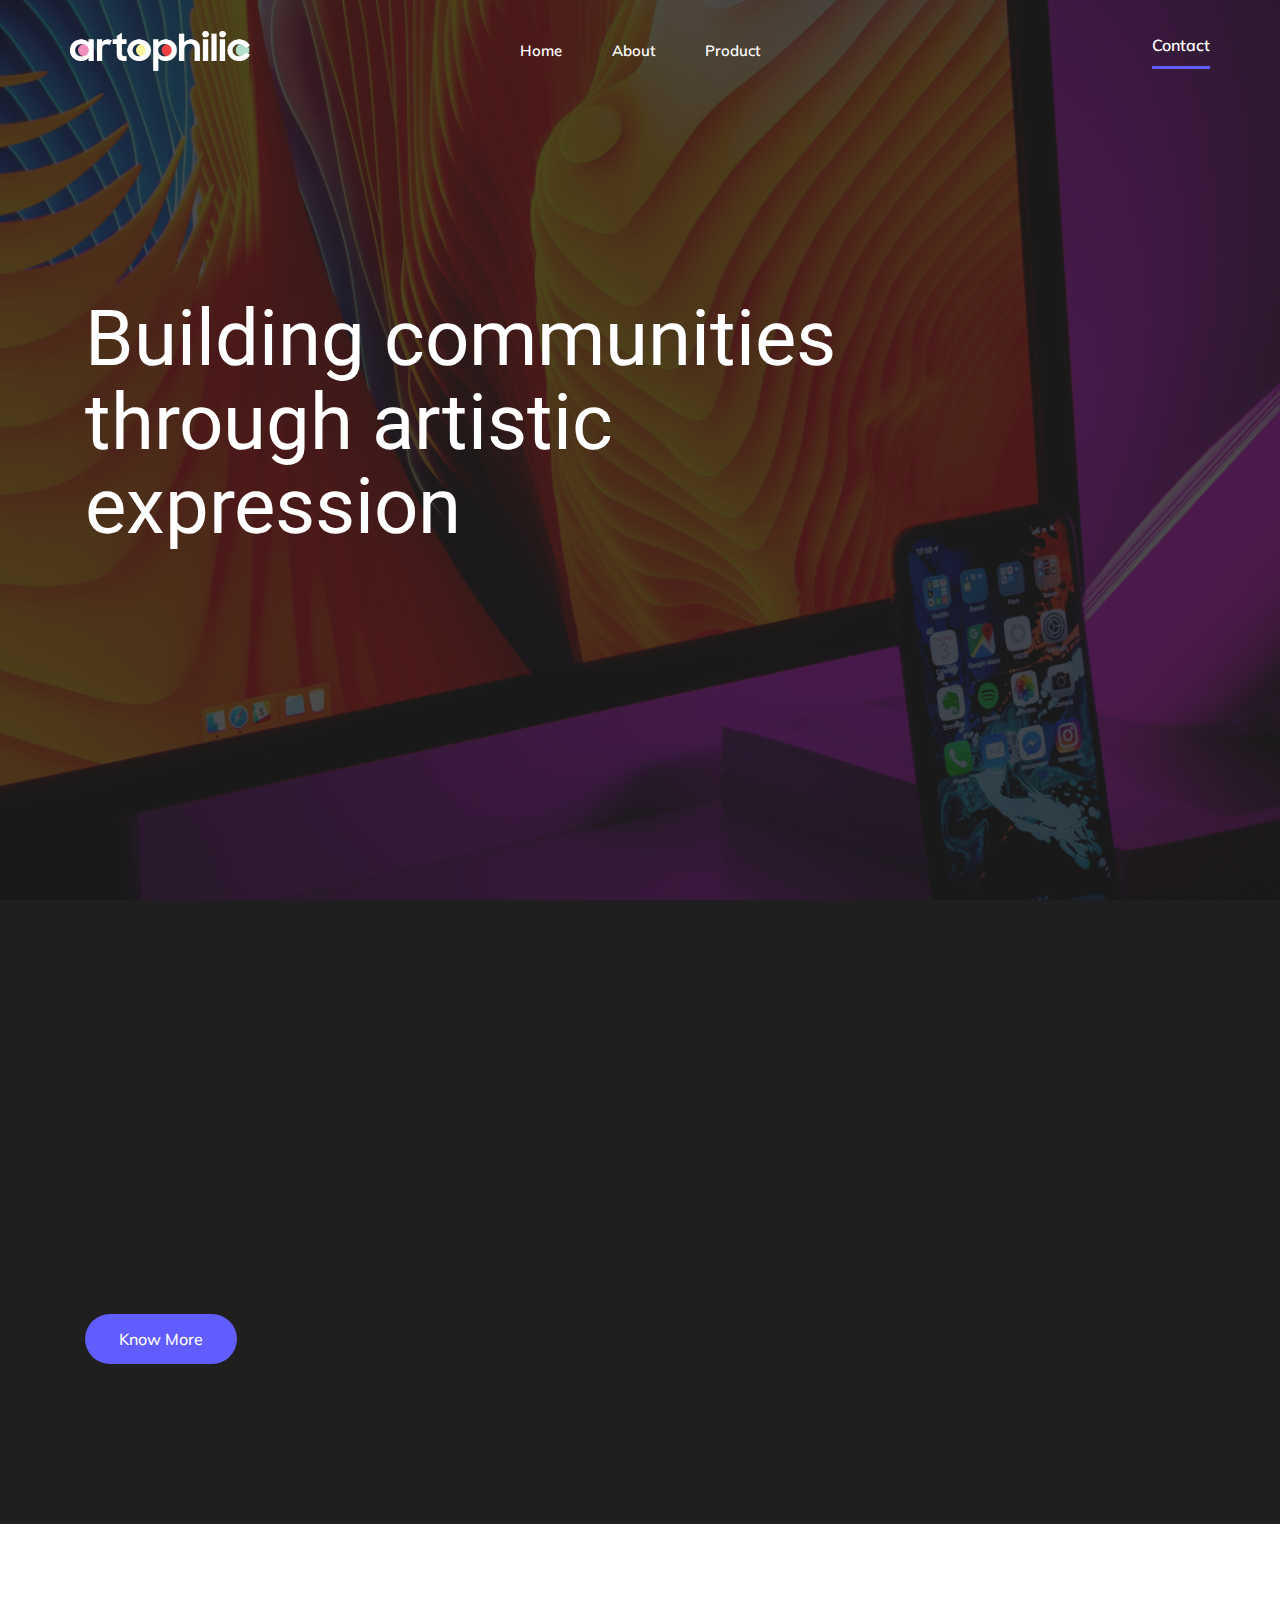
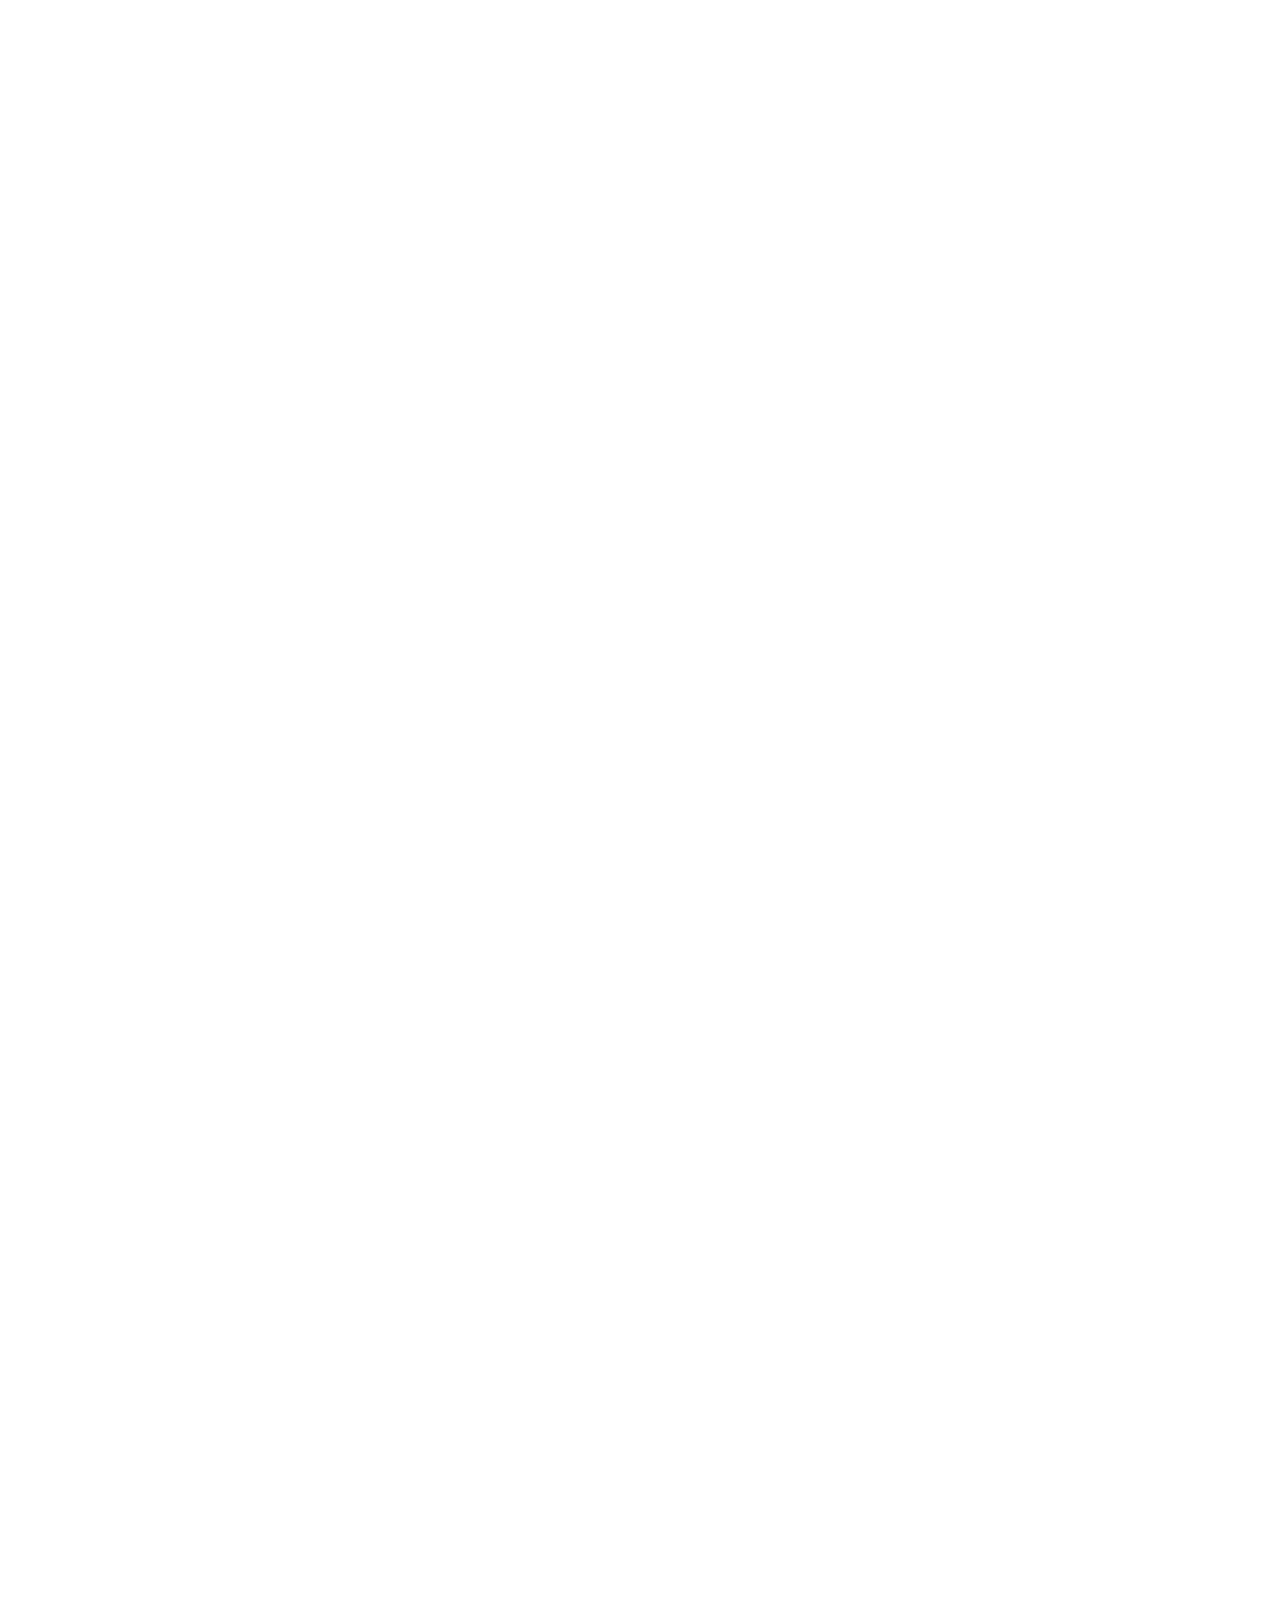
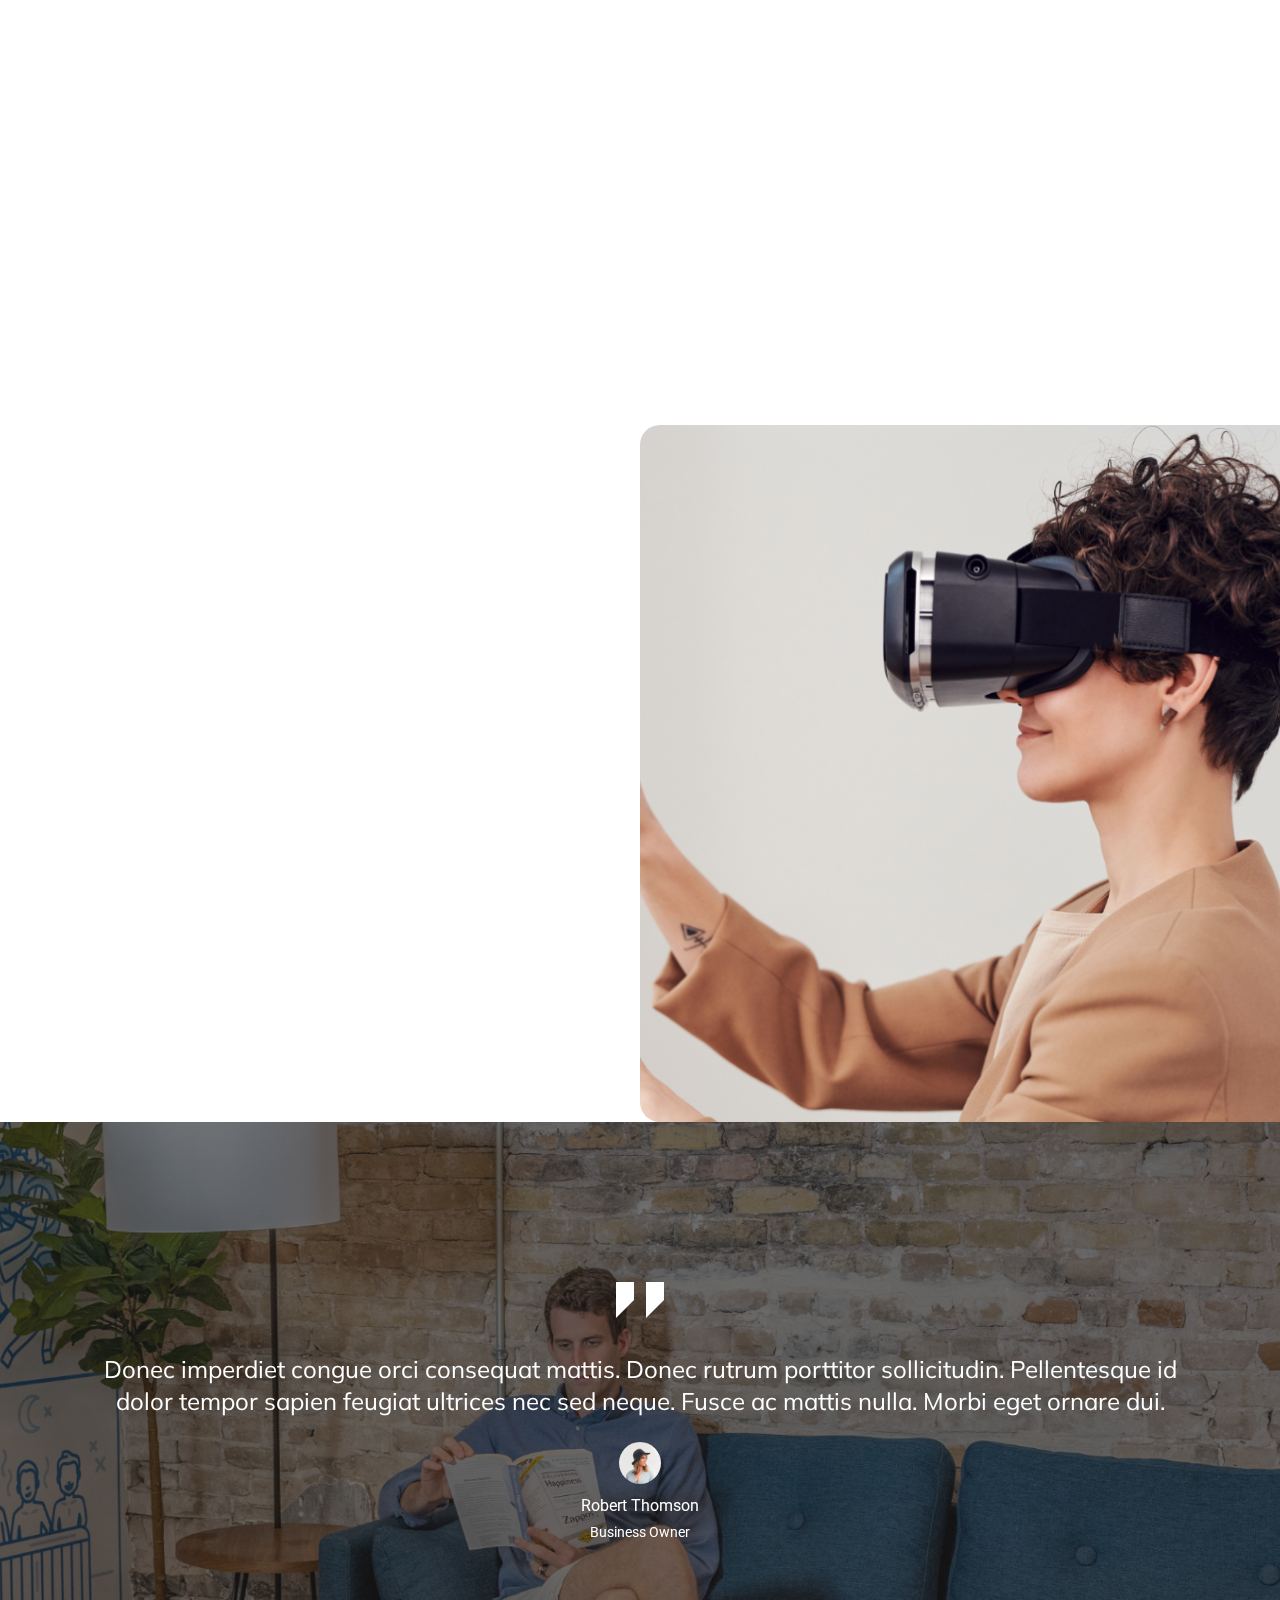
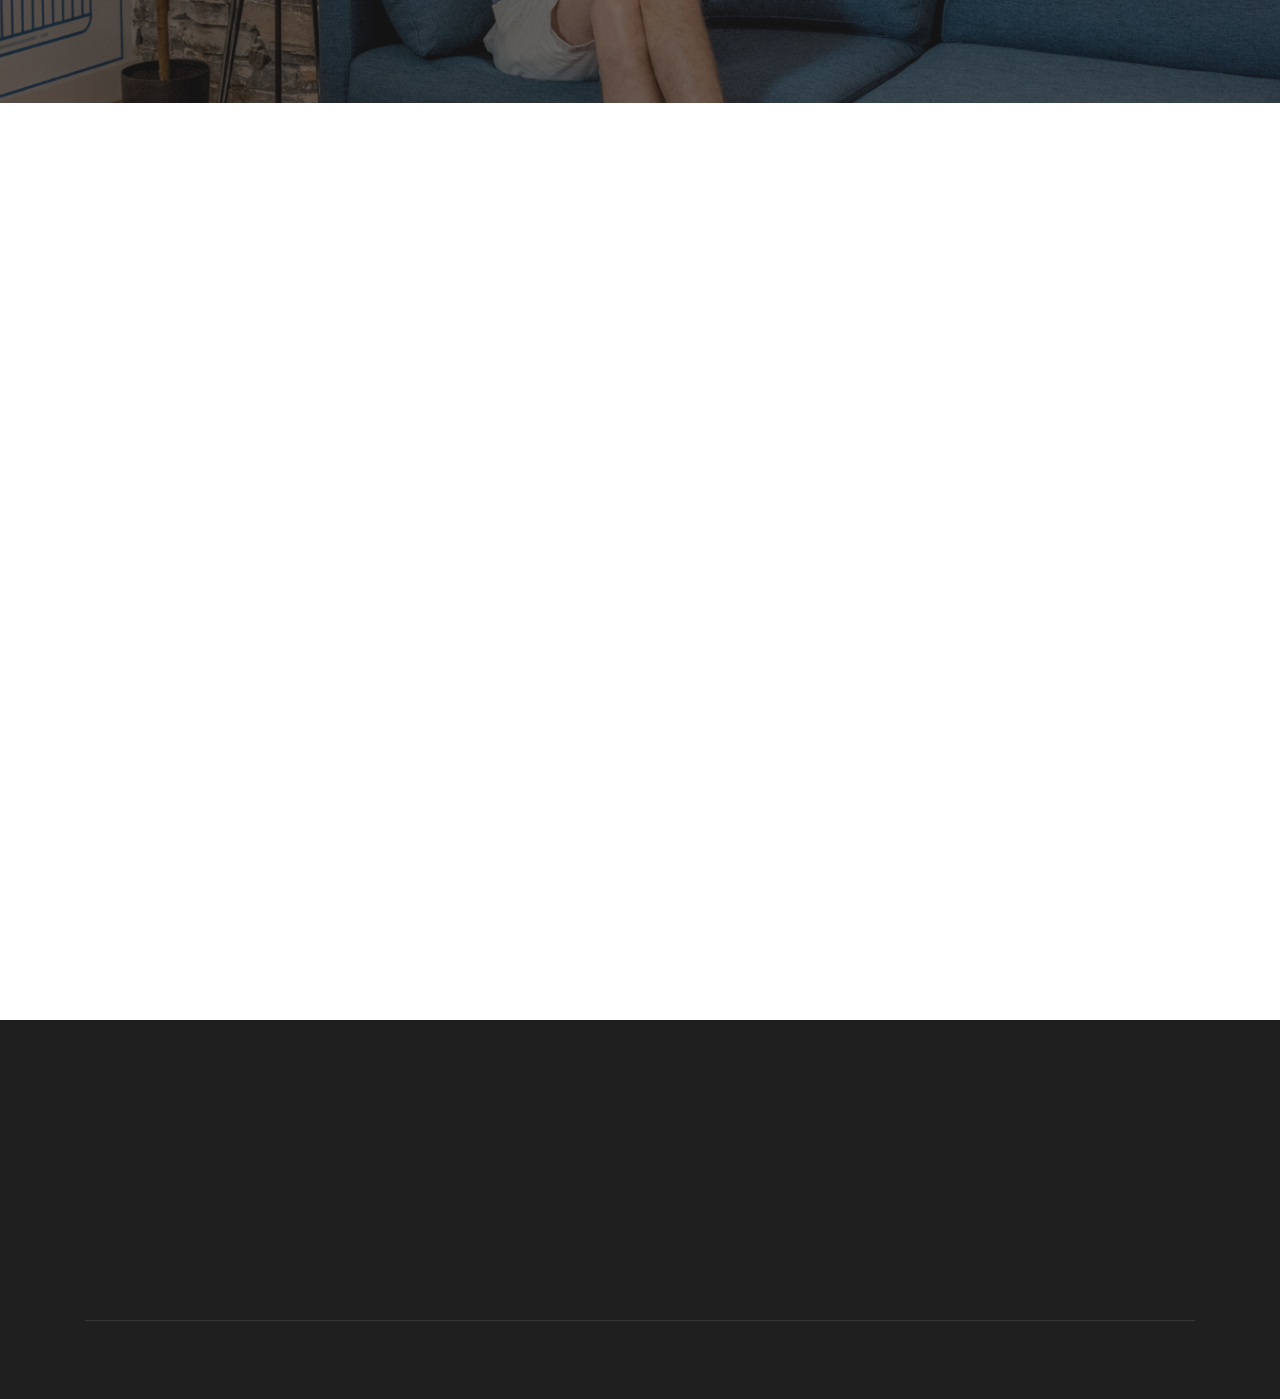
==== index.html @ 94070d01 "artophilic website" ====
<!doctype html>
<html class="no-js" lang="zxx">

<head>
    <meta charset="utf-8">
    <meta http-equiv="x-ua-compatible" content="ie=edge">
    <title>Artophilic</title>
    <meta name="description" content="">
    <meta name="viewport" content="width=device-width, initial-scale=1">

    <!-- <link rel="manifest" href="site.webmanifest"> -->
    <!-- Place favicon.ico in the root directory -->

    <!-- CSS here -->
    <link rel="stylesheet" href="css/bootstrap.min.css">
    <link rel="stylesheet" href="css/owl.carousel.min.css">
    <link rel="stylesheet" href="css/magnific-popup.css">
    <link rel="stylesheet" href="css/font-awesome.min.css">
    <link rel="stylesheet" href="css/themify-icons.css">
    <link rel="stylesheet" href="css/nice-select.css">
    <link rel="stylesheet" href="css/flaticon.css">
    <link rel="stylesheet" href="css/gijgo.css">
    <link rel="stylesheet" href="css/animate.min.css">
    <link rel="stylesheet" href="css/slick.css">
    <link rel="stylesheet" href="css/slicknav.css">
    <link rel="stylesheet" href="css/style.css">
    <!-- <link rel="stylesheet" href="css/responsive.css"> -->
</head>

<body>
    <!--[if lte IE 9]>
            <p class="browserupgrade">You are using an <strong>outdated</strong> browser. Please <a href="https://browsehappy.com/">upgrade your browser</a> to improve your experience and security.</p>
        <![endif]-->

    <!-- header-start -->
    <header>
        <div class="header-area ">
            <div id="sticky-header" class="main-header-area">
                <div class="container-fluid p-0">
                    <div class="row align-items-center no-gutters">
                        <div class="col-xl-2 col-lg-2">
                            <div class="logo-img">
                                <a href="index.html">
                                    <img src="artophilic.png" alt="" style="height: 40px; width: 180px;">
                                </a>
                            </div>
                        </div>
                        <div class="col-xl-8 col-lg-8">
                            <div class="main-menu  d-none d-lg-block text-center">
                                <nav>
                                    <ul id="navigation">
                                        <li><a class="active" href="index.html">home</a></li>
                                        <li><a href="#about">About</a></li>
                                        <li><a href="#product">Product</a></li>
                                    </ul>
                                </nav>
                            </div>
                        </div>
                        <div class="col-lg-2 d-none d-lg-block">
                            <div class="log_chat_area d-flex align-items-end">
                                <a href="#" data-scroll-nav="0" class="say_hi">Contact</a>
                            </div>
                        </div>
                        <div class="col-12">
                            <div class="mobile_menu d-block d-lg-none"></div>
                        </div>
                    </div>
                </div>
            </div>
        </div>
    </header>
    <!-- header-end -->

    <!-- slider_area_start -->
    <div class="slider_area">
        <div class="single_slider  d-flex align-items-center slider_bg_1 overlay">
            <div class="container">
                <div class="row align-items-center justify-content-start">
                    <div class="col-lg-10 col-md-10">
                        <div class="slider_text">
                            <h3 class="wow fadeInLeft" data-wow-duration="1s" data-wow-delay=".1s">
                                Building communities through artistic expression
                            </h3>
                        </div>
                    </div>
                </div>
            </div>
        </div>
    </div>
    <!-- slider_area_end -->


    <div id="about" class="about_area">
        <div class="container">
            <div class="row justify-content-end">
                <div class="col-lg-12 offset-lg-1">
                    <div class="about_info">
                        <div class="section_title white_text">
                            <span class="wow fadeInUp" data-wow-duration="1s" data-wow-delay=".3s">About Us</span>
                            <h3 class="wow fadeInUp" data-wow-duration="1s" data-wow-delay=".4s">Empowering individuals </h3>
                            <p class="mid_text wow fadeInUp" data-wow-duration="1s" data-wow-delay=".5s">Creativity exists in different ways in different people. Identifying them and developing that talent is not just advantageous for the individual, but profitable for the nation itself. The Indian education system has failed
                                time and again, in providing incentives or even encouragement for being creative. Most people who practice a form of art, as their profession don't do it because of the circumstances around them, but DESPITE them. India's
                                marketplace for art is highly fragmented and there lies immense potential to consolidate the demand and supply. </p>
                            <button class="boxed-btn3" type="submit">Know More</button>
                        </div>
                    </div>
                </div>
            </div>
        </div>
    </div>

    <!-- service_area  -->
    <div id="product" class="service_area">
        <div class="container">
            <div class="row justify-content-center">
                <div class="col-lg-6">
                    <div class="section_title text-center mb-70">
                        <span class="wow fadeInUp" data-wow-duration="1s" data-wow-delay=".1s">Product Offering</span>
                    </div>
                </div>
            </div>
            <div class="row">
                <div class="col-xl-4 col-md-4">
                    <div class="single_service text-center wow fadeInLeft" data-wow-duration="1.2s" data-wow-delay=".4s">
                        <div class="icon">
                            <img src="img/svg_icon/1.svg" alt="">
                        </div>
                        <h3>Workshop</h3>
                        <p>We would be hosting a number of workshops by associating with different organizations and artists. These workshops would cater to various forms of art ranging from landscape art to live art.</p>
                    </div>
                </div>
                <div class="col-xl-4 col-md-4">
                    <div class="single_service text-center wow fadeInUp" data-wow-duration="1s" data-wow-delay=".3s">
                        <div class="icon">
                            <img src="img/svg_icon/2.svg" alt="">
                        </div>
                        <h3>Competition</h3>
                        <p>We would be hosting independent as well as collaborative competitions where you can showcase your art, learn from others while also getting a chance to win exciting prizes. <br><br></p>
                    </div>
                </div>
                <div class="col-xl-4 col-md-4">
                    <div class="single_service text-center wow fadeInRight" data-wow-duration="1.2s" data-wow-delay=".4s">
                        <div class="icon">
                            <img src="img/svg_icon/3.svg" alt="">
                        </div>
                        <h3>Community Building</h3>
                        <p>Through our product, we are aiming to build a hyperconnected network of artists and art enthusiasts, thereby fostering a healthy community building process, wherein members can aid each other at times of need.</p>
                    </div>
                </div>
            </div>
        </div>
    </div>
    <!--/ service_area  -->


    <!-- portfolio_image_area  -->
    <div class="portfolio_image_area">
        <div class="container">
            <div class="row justify-content-center">
                <div class="col-lg-6">
                    <div class="section_title text-center mb-90">
                        <h3 class="wow fadeInUp" data-wow-duration="1s" data-wow-delay=".3s">Featured Works</h3>
                        <p class="wow fadeInUp" data-wow-duration="1s" data-wow-delay=".4s">Tour function information without cross action media value quickly maximize timely deliverables.</p>
                    </div>
                </div>
            </div>
            <div class="row">
                <div class="col-lg-8 col-md-12">
                    <div class="single_Portfolio wow fadeInUp" data-wow-duration="1s" data-wow-delay=".3s">
                        <div class="portfolio_thumb">
                            <img src="img/portfolio/1.png" alt="">
                        </div>
                        <div class="portfolio_hover">
                            <div class="title">
                                <span>App Design</span>
                                <h3>D Mobile App</h3>
                                <a class="boxed-btn3" href="portfolio_details.html">View</a>
                            </div>
                        </div>
                    </div>
                </div>
                <div class="col-lg-4 col-md-6">
                    <div class="single_Portfolio wow fadeInUp" data-wow-duration="1s" data-wow-delay=".4s">
                        <div class="portfolio_thumb">
                            <img src="img/portfolio/2.png" alt="">
                        </div>
                        <div class="portfolio_hover">
                            <div class="title">
                                <span>App Design</span>
                                <h3> Mobile App</h3>
                                <a class="boxed-btn3" href="portfolio_details.html">View</a>
                            </div>
                        </div>
                    </div>
                </div>
                <div class="col-lg-4 col-md-6 col-lg-4">
                    <div class="single_Portfolio wow fadeInUp" data-wow-duration="1s" data-wow-delay=".5s">
                        <div class="portfolio_thumb">
                            <img src="img/portfolio/3.png" alt="">
                        </div>
                        <div class="portfolio_hover">
                            <div class="title">
                                <span>App Design</span>
                                <h3> Mobile App</h3>
                                <a class="boxed-btn3" href="portfolio_details.html">View</a>
                            </div>
                        </div>
                    </div>
                </div>
                <div class="col-lg-4 col-md-6 col-lg-4">
                    <div class="single_Portfolio wow fadeInUp" data-wow-duration="1s" data-wow-delay=".6s">
                        <div class="portfolio_thumb">
                            <img src="img/portfolio/4.png" alt="">
                        </div>
                        <div class="portfolio_hover">
                            <div class="title">
                                <span>App Design</span>
                                <h3>Mobile App</h3>
                                <a class="boxed-btn3" href="portfolio_details.html">View</a>
                            </div>
                        </div>
                    </div>
                </div>
                <div class="col-lg-4 col-md-6 col-lg-4">
                    <div class="single_Portfolio wow fadeInUp" data-wow-duration="1s" data-wow-delay=".7s">
                        <div class="portfolio_thumb">
                            <img src="img/portfolio/5.png" alt="">
                        </div>
                        <div class="portfolio_hover">
                            <div class="title">
                                <span>App Design</span>
                                <h3>Colorlib Mobile App</h3>
                                <a class="boxed-btn3" href="portfolio_details.html">View</a>
                            </div>
                        </div>
                    </div>
                </div>
            </div>
        </div>
    </div>
    <!--/ portfolio_image_area  -->

    <div class="how_we_work_area">
        <div class="container">
            <div class="row">
                <div class="col-lg-5">
                    <div class="work_info">
                        <div class="section_title">
                            <h3 class="wow fadeInLeft" data-wow-duration="1s" data-wow-delay=".3s">How we work</h3>
                            <p class="mid_text wow fadeInLeft" data-wow-duration="1s" data-wow-delay=".4s">“Function information without cross action media value.</p>
                            <p class="last_p wow fadeInRight" data-wow-duration="1s" data-wow-delay=".5s">Efficiently unleash cross-media tour function information without cross action media value. Quickly maximize timely deliverables for real-time schemas.</p>
                        </div>
                        <div class="video_watch d-flex align-items-center">
                            <div class="play_btn wow fadeInUp" data-wow-duration="1s" data-wow-delay=".6s">
                                <a href="https://www.youtube.com/watch?v=D7tF-cY2M9o" class="video_icon popup-video"> <i class="fa fa-play"></i> </a>
                            </div>
                            <span class="wow fadeInLeft" data-wow-duration="1s" data-wow-delay=".7s"> Watch Video</span>
                        </div>
                    </div>
                </div>
            </div>
        </div>
    </div>

    <!-- testimonial_area  -->
    <div class="testimonial_area ">
        <div class="container">
            <div class="row">
                <div class="col-xl-12">
                    <div class="testmonial_active owl-carousel">
                        <div class="single_carousel">
                            <div class="single_testmonial text-center">
                                <div class="quote">
                                    <img src="img/testmonial/quote.svg" alt="">
                                </div>
                                <p>Donec imperdiet congue orci consequat mattis. Donec rutrum porttitor <br> sollicitudin. Pellentesque id dolor tempor sapien feugiat ultrices nec sed neque. <br> Fusce ac mattis nulla. Morbi eget ornare dui. </p>
                                <div class="testmonial_author">
                                    <div class="thumb">
                                        <img src="img/testmonial/thumb.png" alt="">
                                    </div>
                                    <h3>Robert Thomson</h3>
                                    <span>Business Owner</span>
                                </div>
                            </div>
                        </div>
                        <div class="single_carousel">
                            <div class="single_testmonial text-center">
                                <div class="quote">
                                    <img src="img/testmonial/quote.svg" alt="">
                                </div>
                                <p>Donec imperdiet congue orci consequat mattis. Donec rutrum porttitor <br> sollicitudin. Pellentesque id dolor tempor sapien feugiat ultrices nec sed neque. <br> Fusce ac mattis nulla. Morbi eget ornare dui. </p>
                                <div class="testmonial_author">
                                    <div class="thumb">
                                        <img src="img/testmonial/thumb.png" alt="">
                                    </div>
                                    <h3>Robert Thomson</h3>
                                    <span>Business Owner</span>
                                </div>
                            </div>
                        </div>
                        <div class="single_carousel">
                            <div class="single_testmonial text-center">
                                <div class="quote">
                                    <img src="img/testmonial/quote.svg" alt="">
                                </div>
                                <p>Donec imperdiet congue orci consequat mattis. Donec rutrum porttitor <br> sollicitudin. Pellentesque id dolor tempor sapien feugiat ultrices nec sed neque. <br> Fusce ac mattis nulla. Morbi eget ornare dui. </p>
                                <div class="testmonial_author">
                                    <div class="thumb">
                                        <img src="img/testmonial/thumb.png" alt="">
                                    </div>
                                    <h3>Robert Thomson</h3>
                                    <span>Business Owner</span>
                                </div>
                            </div>
                        </div>
                    </div>
                </div>
            </div>
        </div>
    </div>
    <!-- /testimonial_area  -->

    <div data-scroll-index="0" class="get_in_tauch_area">
        <div class="container">
            <div class="row justify-content-center">
                <div class="col-lg-6">
                    <div class="section_title text-center mb-90">
                        <h3 class="wow fadeInUp" data-wow-duration="1s" data-wow-delay=".3s">Contact us</h3>
                    </div>
                </div>
            </div>
            <div class="row justify-content-center">
                <div class="col-lg-8">
                    <div class="touch_form">
                        <form action="#">
                            <div class="row">
                                <div class="col-md-6">
                                    <div class="single_input wow fadeInUp" data-wow-duration="1s" data-wow-delay=".3s">
                                        <input type="text" placeholder="Your Name">
                                    </div>
                                </div>
                                <div class="col-md-6">
                                    <div class="single_input wow fadeInUp" data-wow-duration="1s" data-wow-delay=".4s">
                                        <input type="email" placeholder="Email">
                                    </div>
                                </div>
                                <div class="col-md-12">
                                    <div class="single_input wow fadeInUp" data-wow-duration="1s" data-wow-delay=".4s">
                                        <input type="text" placeholder="Are you a Artist/Buyer/Company?">
                                    </div>
                                </div>
                                <div class="col-md-12">
                                    <div class="single_input wow fadeInUp" data-wow-duration="1s" data-wow-delay=".5s">
                                        <input type="number" placeholder="Contact Number">
                                    </div>
                                </div>
                                <div class="col-md-12">
                                    <div class="single_input wow fadeInUp" data-wow-duration="1s" data-wow-delay=".6s">
                                        <textarea name="" id="" cols="30" placeholder="Query / Question" rows="10"></textarea>
                                    </div>
                                </div>
                                <div class="col-lg-12">
                                    <div class="submit_btn wow fadeInUp" data-wow-duration="1s" data-wow-delay=".7s">
                                        <button class="boxed-btn3" type="submit">Send Message</button>
                                    </div>
                                </div>
                            </div>
                        </form>
                    </div>
                </div>
            </div>
        </div>
    </div>


    <!-- footer start -->
    <footer class="footer">
        <div class="footer_top">
            <div class="container">
                <div class="row align-items-center">
                    <div class="col-lg-2 col-md-3">
                        <div class="footer_logo wow fadeInRight" data-wow-duration="1s" data-wow-delay=".3s">
                            <a href="index.html">
                                <img src="artophilic.png" alt="" style="height: 40px; width: 180px;">
                            </a>
                        </div>
                    </div>
                    <div class="col-xl-7 col-lg-7 col-md-9">
                        <div class="menu_links">
                            <ul>
                                <li><a class="wow fadeInDown" data-wow-duration="1s" data-wow-delay=".2s" href="#">About</a class="wow fadeInUp" data-wow-duration="1s" data-wow-delay=".3s"></li>
                                <li><a class="wow fadeInDown" data-wow-duration="1s" data-wow-delay=".4s" href="#">Services</a></li>
                                <li><a class="wow fadeInDown" data-wow-duration="1s" data-wow-delay="1.1s" href="#">Contact</a></li>
                            </ul>
                        </div>
                    </div>
                    <div class="col-lg-3 col-md-12">
                        <div class="socail_links">
                            <ul>
                                <li>
                                    <a class="wow fadeInUp" data-wow-duration="1s" data-wow-delay=".3s" href="#"> <i class="fa fa-facebook"></i> </a>
                                </li>
                                <li>
                                    <a class="wow fadeInUp" data-wow-duration="1s" data-wow-delay=".4s" href="#"> <i class="fa fa-twitter"></i> </a>
                                </li>
                                <li>
                                    <a class="wow fadeInUp" data-wow-duration="1s" data-wow-delay=".5s" href="#"> <i class="fa fa-instagram"></i> </a>
                                </li>
                                <li>
                                    <a class="wow fadeInUp" data-wow-duration="1s" data-wow-delay=".6s" href="#"> <i class="fa fa-google-plus"></i> </a>
                                </li>
                            </ul>
                        </div>
                    </div>
                </div>
            </div>
        </div>
        <div class="copy-right_text">
            <div class="container">
                <div class="footer_border"></div>
                <div class="row">
                    <div class="col-xl-12">
                        <p class="copy_right text-center wow fadeInUp" data-wow-duration="1s" data-wow-delay="1.3s">
                            <!-- Link back to Colorlib can't be removed. Template is licensed under CC BY 3.0. -->
                            Copyright &copy;
                            <script>
                                document.write(new Date().getFullYear());
                            </script> All rights reserved | This template is made with <i class="fa fa-heart-o" aria-hidden="true"></i> by <a href="https://colorlib.com" target="_blank">Colorlib</a>
                            <!-- Link back to Colorlib can't be removed. Template is licensed under CC BY 3.0. -->
                        </p>
                    </div>
                </div>
            </div>
        </div>
    </footer>
    <!--/ footer end  -->

    <!-- JS here -->
    <script src="js/vendor/modernizr-3.5.0.min.js"></script>
    <script src="js/vendor/jquery-1.12.4.min.js"></script>
    <script src="js/popper.min.js"></script>
    <script src="js/bootstrap.min.js"></script>
    <script src="js/owl.carousel.min.js"></script>
    <script src="js/isotope.pkgd.min.js"></script>
    <script src="js/ajax-form.js"></script>
    <script src="js/waypoints.min.js"></script>
    <script src="js/jquery.counterup.min.js"></script>
    <script src="js/imagesloaded.pkgd.min.js"></script>
    <script src="js/scrollIt.js"></script>
    <script src="js/jquery.scrollUp.min.js"></script>
    <script src="js/wow.min.js"></script>
    <script src="js/nice-select.min.js"></script>
    <script src="js/jquery.slicknav.min.js"></script>
    <script src="js/jquery.magnific-popup.min.js"></script>
    <script src="js/plugins.js"></script>
    <script src="js/gijgo.min.js"></script>

    <!--contact js-->
    <script src="js/contact.js"></script>
    <script src="js/jquery.ajaxchimp.min.js"></script>
    <script src="js/jquery.form.js"></script>
    <script src="js/jquery.validate.min.js"></script>
    <script src="js/mail-script.js"></script>

    <script src="js/main.js"></script>
</body>

</html>
---- css/themify-icons.css ----
@font-face {
	font-family: 'themify';
	src:url('../fonts/themify.eot?-fvbane');
	src:url('../fonts/themify.eot?#iefix-fvbane') format('embedded-opentype'),
		url('../fonts/themify.woff?-fvbane') format('woff'),
		url('../fonts/themify.ttf?-fvbane') format('truetype'),
		url('../fonts/themify.svg?-fvbane#themify') format('svg');
	font-weight: normal;
	font-style: normal;
}

[class^="ti-"], [class*=" ti-"] {
	font-family: 'themify';
	/* speak: none; */
	font-style: normal;
	font-weight: normal;
	font-variant: normal;
	text-transform: none;
	line-height: 1;

	/* Better Font Rendering =========== */
	-webkit-font-smoothing: antialiased;
	-moz-osx-font-smoothing: grayscale;
}

.ti-wand:before {
	content: "\e600";
}
.ti-volume:before {
	content: "\e601";
}
.ti-user:before {
	content: "\e602";
}
.ti-unlock:before {
	content: "\e603";
}
.ti-unlink:before {
	content: "\e604";
}
.ti-trash:before {
	content: "\e605";
}
.ti-thought:before {
	content: "\e606";
}
.ti-target:before {
	content: "\e607";
}
.ti-tag:before {
	content: "\e608";
}
.ti-tablet:before {
	content: "\e609";
}
.ti-star:before {
	content: "\e60a";
}
.ti-spray:before {
	content: "\e60b";
}
.ti-signal:before {
	content: "\e60c";
}
.ti-shopping-cart:before {
	content: "\e60d";
}
.ti-shopping-cart-full:before {
	content: "\e60e";
}
.ti-settings:before {
	content: "\e60f";
}
.ti-search:before {
	content: "\e610";
}
.ti-zoom-in:before {
	content: "\e611";
}
.ti-zoom-out:before {
	content: "\e612";
}
.ti-cut:before {
	content: "\e613";
}
.ti-ruler:before {
	content: "\e614";
}
.ti-ruler-pencil:before {
	content: "\e615";
}
.ti-ruler-alt:before {
	content: "\e616";
}
.ti-bookmark:before {
	content: "\e617";
}
.ti-bookmark-alt:before {
	content: "\e618";
}
.ti-reload:before {
	content: "\e619";
}
.ti-plus:before {
	content: "\e61a";
}
.ti-pin:before {
	content: "\e61b";
}
.ti-pencil:before {
	content: "\e61c";
}
.ti-pencil-alt:before {
	content: "\e61d";
}
.ti-paint-roller:before {
	content: "\e61e";
}
.ti-paint-bucket:before {
	content: "\e61f";
}
.ti-na:before {
	content: "\e620";
}
.ti-mobile:before {
	content: "\e621";
}
.ti-minus:before {
	content: "\e622";
}
.ti-medall:before {
	content: "\e623";
}
.ti-medall-alt:before {
	content: "\e624";
}
.ti-marker:before {
	content: "\e625";
}
.ti-marker-alt:before {
	content: "\e626";
}
.ti-arrow-up:before {
	content: "\e627";
}
.ti-arrow-right:before {
	content: "\e628";
}
.ti-arrow-left:before {
	content: "\e629";
}
.ti-arrow-down:before {
	content: "\e62a";
}
.ti-lock:before {
	content: "\e62b";
}
.ti-location-arrow:before {
	content: "\e62c";
}
.ti-link:before {
	content: "\e62d";
}
.ti-layout:before {
	content: "\e62e";
}
.ti-layers:before {
	content: "\e62f";
}
.ti-layers-alt:before {
	content: "\e630";
}
.ti-key:before {
	content: "\e631";
}
.ti-import:before {
	content: "\e632";
}
.ti-image:before {
	content: "\e633";
}
.ti-heart:before {
	content: "\e634";
}
.ti-heart-broken:before {
	content: "\e635";
}
.ti-hand-stop:before {
	content: "\e636";
}
.ti-hand-open:before {
	content: "\e637";
}
.ti-hand-drag:before {
	content: "\e638";
}
.ti-folder:before {
	content: "\e639";
}
.ti-flag:before {
	content: "\e63a";
}
.ti-flag-alt:before {
	content: "\e63b";
}
.ti-flag-alt-2:before {
	content: "\e63c";
}
.ti-eye:before {
	content: "\e63d";
}
.ti-export:before {
	content: "\e63e";
}
.ti-exchange-vertical:before {
	content: "\e63f";
}
.ti-desktop:before {
	content: "\e640";
}
.ti-cup:before {
	content: "\e641";
}
.ti-crown:before {
	content: "\e642";
}
.ti-comments:before {
	content: "\e643";
}
.ti-comment:before {
	content: "\e644";
}
.ti-comment-alt:before {
	content: "\e645";
}
.ti-close:before {
	content: "\e646";
}
.ti-clip:before {
	content: "\e647";
}
.ti-angle-up:before {
	content: "\e648";
}
.ti-angle-right:before {
	content: "\e649";
}
.ti-angle-left:before {
	content: "\e64a";
}
.ti-angle-down:before {
	content: "\e64b";
}
.ti-check:before {
	content: "\e64c";
}
.ti-check-box:before {
	content: "\e64d";
}
.ti-camera:before {
	content: "\e64e";
}
.ti-announcement:before {
	content: "\e64f";
}
.ti-brush:before {
	content: "\e650";
}
.ti-briefcase:before {
	content: "\e651";
}
.ti-bolt:before {
	content: "\e652";
}
.ti-bolt-alt:before {
	content: "\e653";
}
.ti-blackboard:before {
	content: "\e654";
}
.ti-bag:before {
	content: "\e655";
}
.ti-move:before {
	content: "\e656";
}
.ti-arrows-vertical:before {
	content: "\e657";
}
.ti-arrows-horizontal:before {
	content: "\e658";
}
.ti-fullscreen:before {
	content: "\e659";
}
.ti-arrow-top-right:before {
	content: "\e65a";
}
.ti-arrow-top-left:before {
	content: "\e65b";
}
.ti-arrow-circle-up:before {
	content: "\e65c";
}
.ti-arrow-circle-right:before {
	content: "\e65d";
}
.ti-arrow-circle-left:before {
	content: "\e65e";
}
.ti-arrow-circle-down:before {
	content: "\e65f";
}
.ti-angle-double-up:before {
	content: "\e660";
}
.ti-angle-double-right:before {
	content: "\e661";
}
.ti-angle-double-left:before {
	content: "\e662";
}
.ti-angle-double-down:before {
	content: "\e663";
}
.ti-zip:before {
	content: "\e664";
}
.ti-world:before {
	content: "\e665";
}
.ti-wheelchair:before {
	content: "\e666";
}
.ti-view-list:before {
	content: "\e667";
}
.ti-view-list-alt:before {
	content: "\e668";
}
.ti-view-grid:before {
	content: "\e669";
}
.ti-uppercase:before {
	content: "\e66a";
}
.ti-upload:before {
	content: "\e66b";
}
.ti-underline:before {
	content: "\e66c";
}
.ti-truck:before {
	content: "\e66d";
}
.ti-timer:before {
	content: "\e66e";
}
.ti-ticket:before {
	content: "\e66f";
}
.ti-thumb-up:before {
	content: "\e670";
}
.ti-thumb-down:before {
	content: "\e671";
}
.ti-text:before {
	content: "\e672";
}
.ti-stats-up:before {
	content: "\e673";
}
.ti-stats-down:before {
	content: "\e674";
}
.ti-split-v:before {
	content: "\e675";
}
.ti-split-h:before {
	content: "\e676";
}
.ti-smallcap:before {
	content: "\e677";
}
.ti-shine:before {
	content: "\e678";
}
.ti-shift-right:before {
	content: "\e679";
}
.ti-shift-left:before {
	content: "\e67a";
}
.ti-shield:before {
	content: "\e67b";
}
.ti-notepad:before {
	content: "\e67c";
}
.ti-server:before {
	content: "\e67d";
}
.ti-quote-right:before {
	content: "\e67e";
}
.ti-quote-left:before {
	content: "\e67f";
}
.ti-pulse:before {
	content: "\e680";
}
.ti-printer:before {
	content: "\e681";
}
.ti-power-off:before {
	content: "\e682";
}
.ti-plug:before {
	content: "\e683";
}
.ti-pie-chart:before {
	content: "\e684";
}
.ti-paragraph:before {
	content: "\e685";
}
.ti-panel:before {
	content: "\e686";
}
.ti-package:before {
	content: "\e687";
}
.ti-music:before {
	content: "\e688";
}
.ti-music-alt:before {
	content: "\e689";
}
.ti-mouse:before {
	content: "\e68a";
}
.ti-mouse-alt:before {
	content: "\e68b";
}
.ti-money:before {
	content: "\e68c";
}
.ti-microphone:before {
	content: "\e68d";
}
.ti-menu:before {
	content: "\e68e";
}
.ti-menu-alt:before {
	content: "\e68f";
}
.ti-map:before {
	content: "\e690";
}
.ti-map-alt:before {
	content: "\e691";
}
.ti-loop:before {
	content: "\e692";
}
.ti-location-pin:before {
	content: "\e693";
}
.ti-list:before {
	content: "\e694";
}
.ti-light-bulb:before {
	content: "\e695";
}
.ti-Italic:before {
	content: "\e696";
}
.ti-info:before {
	content: "\e697";
}
.ti-infinite:before {
	content: "\e698";
}
.ti-id-badge:before {
	content: "\e699";
}
.ti-hummer:before {
	content: "\e69a";
}
.ti-home:before {
	content: "\e69b";
}
.ti-help:before {
	content: "\e69c";
}
.ti-headphone:before {
	content: "\e69d";
}
.ti-harddrives:before {
	content: "\e69e";
}
.ti-harddrive:before {
	content: "\e69f";
}
.ti-gift:before {
	content: "\e6a0";
}
.ti-game:before {
	content: "\e6a1";
}
.ti-filter:before {
	content: "\e6a2";
}
.ti-files:before {
	content: "\e6a3";
}
.ti-file:before {
	content: "\e6a4";
}
.ti-eraser:before {
	content: "\e6a5";
}
.ti-envelope:before {
	content: "\e6a6";
}
.ti-download:before {
	content: "\e6a7";
}
.ti-direction:before {
	content: "\e6a8";
}
.ti-direction-alt:before {
	content: "\e6a9";
}
.ti-dashboard:before {
	content: "\e6aa";
}
.ti-control-stop:before {
	content: "\e6ab";
}
.ti-control-shuffle:before {
	content: "\e6ac";
}
.ti-control-play:before {
	content: "\e6ad";
}
.ti-control-pause:before {
	content: "\e6ae";
}
.ti-control-forward:before {
	content: "\e6af";
}
.ti-control-backward:before {
	content: "\e6b0";
}
.ti-cloud:before {
	content: "\e6b1";
}
.ti-cloud-up:before {
	content: "\e6b2";
}
.ti-cloud-down:before {
	content: "\e6b3";
}
.ti-clipboard:before {
	content: "\e6b4";
}
.ti-car:before {
	content: "\e6b5";
}
.ti-calendar:before {
	content: "\e6b6";
}
.ti-book:before {
	content: "\e6b7";
}
.ti-bell:before {
	content: "\e6b8";
}
.ti-basketball:before {
	content: "\e6b9";
}
.ti-bar-chart:before {
	content: "\e6ba";
}
.ti-bar-chart-alt:before {
	content: "\e6bb";
}
.ti-back-right:before {
	content: "\e6bc";
}
.ti-back-left:before {
	content: "\e6bd";
}
.ti-arrows-corner:before {
	content: "\e6be";
}
.ti-archive:before {
	content: "\e6bf";
}
.ti-anchor:before {
	content: "\e6c0";
}
.ti-align-right:before {
	content: "\e6c1";
}
.ti-align-left:before {
	content: "\e6c2";
}
.ti-align-justify:before {
	content: "\e6c3";
}
.ti-align-center:before {
	content: "\e6c4";
}
.ti-alert:before {
	content: "\e6c5";
}
.ti-alarm-clock:before {
	content: "\e6c6";
}
.ti-agenda:before {
	content: "\e6c7";
}
.ti-write:before {
	content: "\e6c8";
}
.ti-window:before {
	content: "\e6c9";
}
.ti-widgetized:before {
	content: "\e6ca";
}
.ti-widget:before {
	content: "\e6cb";
}
.ti-widget-alt:before {
	content: "\e6cc";
}
.ti-wallet:before {
	content: "\e6cd";
}
.ti-video-clapper:before {
	content: "\e6ce";
}
.ti-video-camera:before {
	content: "\e6cf";
}
.ti-vector:before {
	content: "\e6d0";
}
.ti-themify-logo:before {
	content: "\e6d1";
}
.ti-themify-favicon:before {
	content: "\e6d2";
}
.ti-themify-favicon-alt:before {
	content: "\e6d3";
}
.ti-support:before {
	content: "\e6d4";
}
.ti-stamp:before {
	content: "\e6d5";
}
.ti-split-v-alt:before {
	content: "\e6d6";
}
.ti-slice:before {
	content: "\e6d7";
}
.ti-shortcode:before {
	content: "\e6d8";
}
.ti-shift-right-alt:before {
	content: "\e6d9";
}
.ti-shift-left-alt:before {
	content: "\e6da";
}
.ti-ruler-alt-2:before {
	content: "\e6db";
}
.ti-receipt:before {
	content: "\e6dc";
}
.ti-pin2:before {
	content: "\e6dd";
}
.ti-pin-alt:before {
	content: "\e6de";
}
.ti-pencil-alt2:before {
	content: "\e6df";
}
.ti-palette:before {
	content: "\e6e0";
}
.ti-more:before {
	content: "\e6e1";
}
.ti-more-alt:before {
	content: "\e6e2";
}
.ti-microphone-alt:before {
	content: "\e6e3";
}
.ti-magnet:before {
	content: "\e6e4";
}
.ti-line-double:before {
	content: "\e6e5";
}
.ti-line-dotted:before {
	content: "\e6e6";
}
.ti-line-dashed:before {
	content: "\e6e7";
}
.ti-layout-width-full:before {
	content: "\e6e8";
}
.ti-layout-width-default:before {
	content: "\e6e9";
}
.ti-layout-width-default-alt:before {
	content: "\e6ea";
}
.ti-layout-tab:before {
	content: "\e6eb";
}
.ti-layout-tab-window:before {
	content: "\e6ec";
}
.ti-layout-tab-v:before {
	content: "\e6ed";
}
.ti-layout-tab-min:before {
	content: "\e6ee";
}
.ti-layout-slider:before {
	content: "\e6ef";
}
.ti-layout-slider-alt:before {
	content: "\e6f0";
}
.ti-layout-sidebar-right:before {
	content: "\e6f1";
}
.ti-layout-sidebar-none:before {
	content: "\e6f2";
}
.ti-layout-sidebar-left:before {
	content: "\e6f3";
}
.ti-layout-placeholder:before {
	content: "\e6f4";
}
.ti-layout-menu:before {
	content: "\e6f5";
}
.ti-layout-menu-v:before {
	content: "\e6f6";
}
.ti-layout-menu-separated:before {
	content: "\e6f7";
}
.ti-layout-menu-full:before {
	content: "\e6f8";
}
.ti-layout-media-right-alt:before {
	content: "\e6f9";
}
.ti-layout-media-right:before {
	content: "\e6fa";
}
.ti-layout-media-overlay:before {
	content: "\e6fb";
}
.ti-layout-media-overlay-alt:before {
	content: "\e6fc";
}
.ti-layout-media-overlay-alt-2:before {
	content: "\e6fd";
}
.ti-layout-media-left-alt:before {
	content: "\e6fe";
}
.ti-layout-media-left:before {
	content: "\e6ff";
}
.ti-layout-media-center-alt:before {
	content: "\e700";
}
.ti-layout-media-center:before {
	content: "\e701";
}
.ti-layout-list-thumb:before {
	content: "\e702";
}
.ti-layout-list-thumb-alt:before {
	content: "\e703";
}
.ti-layout-list-post:before {
	content: "\e704";
}
.ti-layout-list-large-image:before {
	content: "\e705";
}
.ti-layout-line-solid:before {
	content: "\e706";
}
.ti-layout-grid4:before {
	content: "\e707";
}
.ti-layout-grid3:before {
	content: "\e708";
}
.ti-layout-grid2:before {
	content: "\e709";
}
.ti-layout-grid2-thumb:before {
	content: "\e70a";
}
.ti-layout-cta-right:before {
	content: "\e70b";
}
.ti-layout-cta-left:before {
	content: "\e70c";
}
.ti-layout-cta-center:before {
	content: "\e70d";
}
.ti-layout-cta-btn-right:before {
	content: "\e70e";
}
.ti-layout-cta-btn-left:before {
	content: "\e70f";
}
.ti-layout-column4:before {
	content: "\e710";
}
.ti-layout-column3:before {
	content: "\e711";
}
.ti-layout-column2:before {
	content: "\e712";
}
.ti-layout-accordion-separated:before {
	content: "\e713";
}
.ti-layout-accordion-merged:before {
	content: "\e714";
}
.ti-layout-accordion-list:before {
	content: "\e715";
}
.ti-ink-pen:before {
	content: "\e716";
}
.ti-info-alt:before {
	content: "\e717";
}
.ti-help-alt:before {
	content: "\e718";
}
.ti-headphone-alt:before {
	content: "\e719";
}
.ti-hand-point-up:before {
	content: "\e71a";
}
.ti-hand-point-right:before {
	content: "\e71b";
}
.ti-hand-point-left:before {
	content: "\e71c";
}
.ti-hand-point-down:before {
	content: "\e71d";
}
.ti-gallery:before {
	content: "\e71e";
}
.ti-face-smile:before {
	content: "\e71f";
}
.ti-face-sad:before {
	content: "\e720";
}
.ti-credit-card:before {
	content: "\e721";
}
.ti-control-skip-forward:before {
	content: "\e722";
}
.ti-control-skip-backward:before {
	content: "\e723";
}
.ti-control-record:before {
	content: "\e724";
}
.ti-control-eject:before {
	content: "\e725";
}
.ti-comments-smiley:before {
	content: "\e726";
}
.ti-brush-alt:before {
	content: "\e727";
}
.ti-youtube:before {
	content: "\e728";
}
.ti-vimeo:before {
	content: "\e729";
}
.ti-twitter:before {
	content: "\e72a";
}
.ti-time:before {
	content: "\e72b";
}
.ti-tumblr:before {
	content: "\e72c";
}
.ti-skype:before {
	content: "\e72d";
}
.ti-share:before {
	content: "\e72e";
}
.ti-share-alt:before {
	content: "\e72f";
}
.ti-rocket:before {
	content: "\e730";
}
.ti-pinterest:before {
	content: "\e731";
}
.ti-new-window:before {
	content: "\e732";
}
.ti-microsoft:before {
	content: "\e733";
}
.ti-list-ol:before {
	content: "\e734";
}
.ti-linkedin:before {
	content: "\e735";
}
.ti-layout-sidebar-2:before {
	content: "\e736";
}
.ti-layout-grid4-alt:before {
	content: "\e737";
}
.ti-layout-grid3-alt:before {
	content: "\e738";
}
.ti-layout-grid2-alt:before {
	content: "\e739";
}
.ti-layout-column4-alt:before {
	content: "\e73a";
}
.ti-layout-column3-alt:before {
	content: "\e73b";
}
.ti-layout-column2-alt:before {
	content: "\e73c";
}
.ti-instagram:before {
	content: "\e73d";
}
.ti-google:before {
	content: "\e73e";
}
.ti-github:before {
	content: "\e73f";
}
.ti-flickr:before {
	content: "\e740";
}
.ti-facebook:before {
	content: "\e741";
}
.ti-dropbox:before {
	content: "\e742";
}
.ti-dribbble:before {
	content: "\e743";
}
.ti-apple:before {
	content: "\e744";
}
.ti-android:before {
	content: "\e745";
}
.ti-save:before {
	content: "\e746";
}
.ti-save-alt:before {
	content: "\e747";
}
.ti-yahoo:before {
	content: "\e748";
}
.ti-wordpress:before {
	content: "\e749";
}
.ti-vimeo-alt:before {
	content: "\e74a";
}
.ti-twitter-alt:before {
	content: "\e74b";
}
.ti-tumblr-alt:before {
	content: "\e74c";
}
.ti-trello:before {
	content: "\e74d";
}
.ti-stack-overflow:before {
	content: "\e74e";
}
.ti-soundcloud:before {
	content: "\e74f";
}
.ti-sharethis:before {
	content: "\e750";
}
.ti-sharethis-alt:before {
	content: "\e751";
}
.ti-reddit:before {
	content: "\e752";
}
.ti-pinterest-alt:before {
	content: "\e753";
}
.ti-microsoft-alt:before {
	content: "\e754";
}
.ti-linux:before {
	content: "\e755";
}
.ti-jsfiddle:before {
	content: "\e756";
}
.ti-joomla:before {
	content: "\e757";
}
.ti-html5:before {
	content: "\e758";
}
.ti-flickr-alt:before {
	content: "\e759";
}
.ti-email:before {
	content: "\e75a";
}
.ti-drupal:before {
	content: "\e75b";
}
.ti-dropbox-alt:before {
	content: "\e75c";
}
.ti-css3:before {
	content: "\e75d";
}
.ti-rss:before {
	content: "\e75e";
}
.ti-rss-alt:before {
	content: "\e75f";
}
---- css/nice-select.css ----
.nice-select {
  -webkit-tap-highlight-color: transparent;
  background-color: #fff;
  border-radius: 5px;
  border: solid 1px #e8e8e8;
  box-sizing: border-box;
  clear: both;
  cursor: pointer;
  display: block;
  float: left;
  font-family: inherit;
  font-size: 14px;
  font-weight: normal;
  height: 42px;
  line-height: 40px;
  outline: none;
  padding-left: 18px;
  padding-right: 30px;
  position: relative;
  text-align: left !important;
  -webkit-transition: all 0.2s ease-in-out;
  transition: all 0.2s ease-in-out;
  -webkit-user-select: none;
     -moz-user-select: none;
      -ms-user-select: none;
          user-select: none;
  white-space: nowrap;
  width: auto; }
  .nice-select:hover {
    border-color: #dbdbdb; }
  .nice-select:active, .nice-select.open, .nice-select:focus {
    border-color: #999; }


  .nice-select.disabled {
    border-color: #ededed;
    color: #999;
    pointer-events: none; }
    .nice-select.disabled:after {
      border-color: #cccccc; }
  .nice-select.wide {
    width: 100%; }
    .nice-select.wide .list {
      left: 0 !important;
      right: 0 !important; }
  .nice-select.right {
    float: right; }
    .nice-select.right .list {
      left: auto;
      right: 0; }
  .nice-select.small {
    font-size: 12px;
    height: 36px;
    line-height: 34px; }
    .nice-select.small:after {
      height: 4px;
      width: 4px; }
    .nice-select.small .option {
      line-height: 34px;
      min-height: 34px; }
  .nice-select .list {
    background-color: #fff;
    border-radius: 5px;
    box-shadow: 0 0 0 1px rgba(68, 68, 68, 0.11);
    box-sizing: border-box;
    margin-top: 4px;
    opacity: 0;
    overflow: hidden;
    padding: 0;
    pointer-events: none;
    position: absolute;
    top: 100%;
    left: 0;
    -webkit-transform-origin: 50% 0;
        -ms-transform-origin: 50% 0;
            transform-origin: 50% 0;
    -webkit-transform: scale(0.75) translateY(-21px);
        -ms-transform: scale(0.75) translateY(-21px);
            transform: scale(0.75) translateY(-21px);
    -webkit-transition: all 0.2s cubic-bezier(0.5, 0, 0, 1.25), opacity 0.15s ease-out;
    transition: all 0.2s cubic-bezier(0.5, 0, 0, 1.25), opacity 0.15s ease-out;
    z-index: 9; }
    .nice-select .list:hover .option:not(:hover) {
      background-color: transparent !important; }
  .nice-select .option {
    cursor: pointer;
    font-weight: 400;
    line-height: 40px;
    list-style: none;
    min-height: 40px;
    outline: none;
    padding-left: 18px;
    padding-right: 29px;
    text-align: left;
    -webkit-transition: all 0.2s;
    transition: all 0.2s; }
    .nice-select .option:hover, .nice-select .option.focus, .nice-select .option.selected.focus {
      background-color: #f6f6f6; }
    .nice-select .option.selected {
      font-weight: bold; }
    .nice-select .option.disabled {
      background-color: transparent;
      color: #999;
      cursor: default; }

.no-csspointerevents .nice-select .list {
  display: none; }

.no-csspointerevents .nice-select.open .list {
  display: block; }





  /* ,,,,,,,,,,,,,,,, */


  .nice-select:after {
    content: "\e64b";
    display: block;
    height: 5px;
    margin-top: -5px;
    pointer-events: none;
    position: absolute;
    right: 30px;
    top: 8px;
    transition: all 0.15s ease-in-out;
    width: 5px;
    font-family: 'themify';
    color: #ddd; }

    .nice-select.open:after {
 }
    .nice-select.open .list {
      opacity: 1;
      pointer-events: auto;
      -webkit-transform: scale(1) translateY(0);
          -ms-transform: scale(1) translateY(0);
              transform: scale(1) translateY(0); }
---- css/flaticon.css ----
/*
  	Flaticon icon font: Flaticon
  	Creation date: 07/09/2019 08:07
  	*/

	  @font-face {
		font-family: "Flaticon";
		src: url("../fonts/Flaticon.eot");
		src: url("../fonts/Flaticon.eot");
		src: url("../fonts/Flaticon.eot?#iefix") format("embedded-opentype"),
			 url("../fonts/Flaticon.woff2") format("woff2"),
			 url("../fonts/Flaticon.woff") format("woff"),
			 url("../fonts/Flaticon.ttf") format("truetype"),
			 url("../fonts/Flaticon.svg#Flaticon") format("svg");
		font-weight: normal;
		font-style: normal;
	  }
	  
	  @media screen and (-webkit-min-device-pixel-ratio:0) {
		@font-face {
		  font-family: "Flaticon";
		  src: url("./Flaticon.svg#Flaticon") format("svg");
		}
	  }
	  
	  [class^="flaticon-"]:before, [class*=" flaticon-"]:before,
	  [class^="flaticon-"]:after, [class*=" flaticon-"]:after {   
		font-family: Flaticon;
			  font-size: 20px;
	  font-style: normal;
	  margin-left: 20px;
	  }
	  
	.flaticon-legal-paper:before {
		content: "\e001";
	}
	.flaticon-case:before {
		content: "\e002";
	}
	.flaticon-survey:before {
		content: "\e003";
	}
	.flaticon-bar-chart:before {
		content: "\e004";
	}
	.flaticon-controls:before {
		content: "\e005";
	}
	.flaticon-puzzle:before {
		content: "\e006";
	}
	.flaticon-right:before {
		content: "\e007";
	}
---- css/gijgo.css ----
.gj-button {
    background-color: #f5f5f5;
    border: 1px solid #ddd;
    color: #000;
    border-radius: 3px;
    padding: 6px 10px;
    cursor: pointer;
}

.gj-unselectable {
    -webkit-touch-callout: none;
    -webkit-user-select: none;
    -khtml-user-select: none;
    -moz-user-select: none;
    -ms-user-select: none;
    user-select: none;
}

.gj-row {
    display: -webkit-box;
    display: -ms-flexbox;
    display: flex;
    -ms-flex-wrap: wrap;
    flex-wrap: wrap;
}

.gj-margin-left-5 {
    margin-left: 5px;
}

.gj-margin-left-10 {
    margin-left: 10px;
}

.gj-width-full {
    width: 100%;
}

.gj-cursor-pointer {
    cursor: pointer;
}

.gj-text-align-center {
    text-align: center;
}

.gj-font-size-16 {
    font-size: 16px;
}

.gj-hidden {
    display: none;
}

/** Material Design */
.gj-button-md {
    background: 0 0;
    border: none;
    border-radius: 2px;
    color: rgba(0, 0, 0, 0.87);
    position: relative;
    height: 36px;
    margin: 0;
    min-width: 64px;
    padding: 0 16px;
    display: inline-block;
    font-family: "Roboto","Helvetica","Arial",sans-serif;
    font-size: 1rem;
    font-weight: 500;
    text-transform: uppercase;
    letter-spacing: 0;
    overflow: hidden;
    will-change: box-shadow;
    transition: box-shadow .2s cubic-bezier(.4,0,1,1),background-color .2s cubic-bezier(.4,0,.2,1),color .2s cubic-bezier(.4,0,.2,1);
    outline: none;
    cursor: pointer;
    text-decoration: none;
    text-align: center;
    line-height: 36px;
    vertical-align: middle;
    overflow: hidden;
    -webkit-user-select: none;
    -moz-user-select: none;
    -ms-user-select: none;
    user-select: none;
}

.gj-button-md:hover {
    background-color: rgba(158,158,158,.2);
}

.gj-button-md:disabled {
    color: rgba(0,0,0,.26);
    background: 0 0;
}

.gj-button-md .material-icons,
.gj-button-md .gj-icon {
    vertical-align: middle;
    /*font-size: 1.3rem;
    margin-right: 4px;*/
}

.gj-button-md.gj-button-md-icon {
    width: 24px;
    height: 31px;
    min-width: 24px;
    padding: 0px;
    display: table;
}

.gj-button-md.gj-button-md-icon .material-icons,
.gj-button-md.gj-button-md-icon .gj-icon {
    display: table-cell;
    margin-right: 0px;
    width: 24px;
    height: 24px;
}

.gj-button-md.active {
    background-color: rgba(158,158,158,.4);
}

.gj-button-md-group {
    position: relative;
    display: inline-block;
    vertical-align: middle;
}

.gj-textbox-md {
    border: none;
    border-bottom: 1px solid rgba(0,0,0,.42);
    display: block;
    font-family: "Helvetica","Arial",sans-serif;
    font-size: 16px;
    line-height: 16px;
    padding: 4px 0px;
    margin: 0;
    width: 100%;
    background: 0 0;
    text-align: left;
    color: rgba(0,0,0,.87);
}

.gj-textbox-md:focus,
.gj-textbox-md:active {
    border-bottom: 2px solid rgba(0,0,0,.42);
    outline: none;
}

.gj-textbox-md::placeholder {
    color: #8e8e8e;
}

.gj-textbox-md:-ms-input-placeholder {
    color: #8e8e8e;
}

.gj-textbox-md::-ms-input-placeholder {
    color: #8e8e8e;
}

.gj-md-spacer-24 {
    min-width: 24px;
    width: 24px;
    display: inline-block;
}

.gj-md-spacer-32 {
    min-width: 32px;
    width: 32px;
    display: inline-block;
}

.gj-modal {
    position: fixed;
    top: 0;
    right: 0;
    bottom: 0;
    left: 0;
    z-index: 1203;
    display: none;
    overflow: hidden;
    -webkit-overflow-scrolling: touch;
    outline: 0;
    background-color: rgba(0, 0, 0, 0.54118);
    transition: 200ms ease opacity;
    will-change: opacity;
}

/* List */
ul.gj-list li [data-role="wrapper"] {
    display: table;
    width: 100%;
}

ul.gj-list li [data-role="checkbox"] {
    display: table-cell;
    vertical-align:middle;
    text-align:center;
}

ul.gj-list li [data-role="image"] {
    display: table-cell;
    vertical-align:middle;
    text-align:center;
}

ul.gj-list li [data-role="display"] {
    display: table-cell;
    vertical-align:middle;
    cursor: pointer;
}

ul.gj-list li [data-role="display"]:empty:before {
  content: "\200b"; /* unicode zero width space character */
}

/* List - Bootstrap */
ul.gj-list-bootstrap {
    padding-left: 0px;
    margin-bottom: 0px;
}

ul.gj-list-bootstrap li {
    padding: 0px;
}

ul.gj-list-bootstrap li [data-role="wrapper"] {
    padding: 0px 10px;
}

ul.gj-list-bootstrap li [data-role="checkbox"] {
    width: 24px;
    padding: 3px;
}

ul.gj-list-bootstrap li [data-role="image"] {
    width: 24px;
    height: 24px;
}

ul.gj-list-bootstrap li [data-role="display"] {
    padding: 8px 0px 8px 4px;
}

.list-group-item.active ul li, .list-group-item.active:focus ul li, .list-group-item.active:hover ul li {
    text-shadow: none;
    color:initial;
}

/* List - Material Design */
ul.gj-list-md {
    padding: 0px;
    list-style: none;
    list-style-type: none;
    line-height: 24px;
    letter-spacing: 0;
    color: #616161; /* Gray 700 */
}

ul.gj-list-md li {
    display: list-item;
    list-style-type: none;
    padding: 0px;
    min-height: unset;
    box-sizing: border-box;
    align-items: center;
    cursor: default;
    overflow: hidden;

    font-family: "Roboto","Helvetica","Arial",sans-serif;
    font-size: 16px;
    font-weight: 400;
    letter-spacing: .04em;
    line-height: 1;
    
    -webkit-flex-direction: row;
    -ms-flex-direction: row;
    flex-direction: row;
    -webkit-flex-wrap: nowrap;
    -ms-flex-wrap: nowrap;
    flex-wrap: nowrap;
}

ul.gj-list-md li [data-role="checkbox"] {
    height: 24px;
    width: 24px;
}

ul.gj-list-md li [data-role="image"] {
    height: 24px;
    width: 24px;
}

ul.gj-list-md li [data-role="display"] {
    padding: 8px 0px 8px 5px;
    order: 0;
    flex-grow: 2;
    text-decoration: none;
    box-sizing: border-box;
    align-items: center;
    text-align: left;
    color: rgba(0,0,0,.87);
}

ul.gj-list-md li.disabled>[data-role="wrapper"]>[data-role="display"] {
    color: #9E9E9E; /* Gray 500 */
}

.gj-list-md-active {
    background: #e0e0e0;
    color: #3f51b5;
}


/* Picker */
.gj-picker {
    position: absolute;
    z-index: 1203;
    background-color: #fff;
}

.gj-picker .selected {
    color: #fff;
}

/* Material Design */
.gj-picker-md {
    font-family: "Roboto","Helvetica","Arial",sans-serif;
    font-size: 16px;
    font-weight: 400;
    letter-spacing: .04em;
    line-height: 1;
    color: rgba(0,0,0,.87);
    border: 1px solid #E0E0E0;
}

.gj-modal .gj-picker-md {
    border: 0px;
}

.gj-picker-md [role="header"] {
    color: rgba(255, 255, 255, 0.54);
    display: flex;
    background: #2196f3;
    align-items: baseline;
    user-select: none;
    justify-content: center;
}

.gj-picker-md [role="footer"] {
    float: right;
    padding: 10px;
}

.gj-picker-md [role="footer"] button.gj-button-md {
    color: #2196f3;
    font-weight: bold;
    font-size: 13px;
}

/* Bootstrap */
.gj-picker-bootstrap {
    border-radius: 4px;
    border: 1px solid #E0E0E0;
}

.gj-picker-bootstrap .selected {
    color: #888;
}

.gj-picker-bootstrap [role="header"] {
    background: #eee;
    color: #AAA;
}
@font-face {
    font-family: 'gijgo-material';
    src: url('../fonts/gijgo-material.eot?235541');
    src: url('../fonts/gijgo-material.eot?235541#iefix') format('embedded-opentype'), url('../fonts/gijgo-material.ttf?235541') format('truetype'), url('../fonts/gijgo-material.woff?235541') format('woff'), url('../fonts/gijgo-material.svg?235541#gijgo-material') format('svg');
    font-weight: normal;
    font-style: normal;
}

.gj-icon {
    /* use !important to prevent issues with browser extensions that change fonts */
    font-family: 'gijgo-material' !important;
    font-size: 24px;
    speak: none;
    font-style: normal;
    font-weight: normal;
    font-variant: normal;
    text-transform: none;
    line-height: 1;
    /* Enable Ligatures ================ */
    letter-spacing: 0;
    -webkit-font-feature-settings: "liga";
    -moz-font-feature-settings: "liga=1";
    -moz-font-feature-settings: "liga";
    -ms-font-feature-settings: "liga" 1;
    font-feature-settings: "liga";
    -webkit-font-variant-ligatures: discretionary-ligatures;
    font-variant-ligatures: discretionary-ligatures;
    /* Better Font Rendering =========== */
    -webkit-font-smoothing: antialiased;
    -moz-osx-font-smoothing: grayscale;
}

.gj-icon.undo:before {
    content: "\e900";
}

.gj-icon.vertical-align-top:before {
    content: "\e901";
}

.gj-icon.vertical-align-center:before {
    content: "\e902";
}

.gj-icon.vertical-align-bottom:before {
    content: "\e903";
}

.gj-icon.arrow-dropup:before {
    content: "\e904";
}

.gj-icon.clock:before {
    content: "\e905";
}

.gj-icon.refresh:before {
    content: "\e906";
}

.gj-icon.last-page:before {
    content: "\e907";
}

.gj-icon.first-page:before {
    content: "\e908";
}

.gj-icon.cancel:before {
    content: "\e909";
}

.gj-icon.clear:before {
    content: "\e90a";
}

.gj-icon.check-circle:before {
    content: "\e90b";
}

.gj-icon.delete:before {
    content: "\e90c";
}

.gj-icon.arrow-upward:before {
    content: "\e90d";
}

.gj-icon.arrow-forward:before {
    content: "\e90e";
}

.gj-icon.arrow-downward:before {
    content: "\e90f";
}

.gj-icon.arrow-back:before {
    content: "\e910";
}

.gj-icon.list-numbered:before {
    content: "\e911";
}

.gj-icon.list-bulleted:before {
    content: "\e912";
}

.gj-icon.indent-increase:before {
    content: "\e913";
}

.gj-icon.indent-decrease:before {
    content: "\e914";
}

.gj-icon.redo:before {
    content: "\e915";
}

.gj-icon.align-right:before {
    content: "\e916";
}

.gj-icon.align-left:before {
    content: "\e917";
}

.gj-icon.align-justify:before {
    content: "\e918";
}

.gj-icon.align-center:before {
    content: "\e919";
}

.gj-icon.strikethrough:before {
    content: "\e91a";
}

.gj-icon.italic:before {
    content: "\e91b";
}

.gj-icon.underlined:before {
    content: "\e91c";
}

.gj-icon.bold:before {
    content: "\e91d";
}

.gj-icon.arrow-dropdown:before {
    content: "\e91e";
}

.gj-icon.done:before {
    content: "\e91f";
}

.gj-icon.pencil:before {
    content: "\e920";
}

.gj-icon.minus:before {
    content: "\e921";
}

.gj-icon.plus:before {
    content: "\e922";
}

.gj-icon.chevron-up:before {
    content: "\e923";
}

.gj-icon.chevron-right:before {
    content: "\e924";
}

.gj-icon.chevron-down:before {
    content: "\e925";
}

.gj-icon.chevron-left:before {
    content: "\e926";
}

.gj-icon.event:before {
    content: "\e927";
}
.gj-draggable {
    cursor: move;
}
.gj-resizable-handle {
    position: absolute;
    font-size: 0.1px;
    display: block;
    -ms-touch-action: none;
    touch-action: none;
    z-index: 1203;
}

.gj-resizable-n {
    cursor: n-resize;
    height: 7px;
    width: 100%;
    top: -5px;
    left: 0;
}
.gj-resizable-e {
    cursor: e-resize;
    width: 7px;
    right: -5px;
    top: 0;
    height: 100%;
}
.gj-resizable-s {
    cursor: s-resize;
    height: 7px;
    width: 100%;
    bottom: -5px;
    left: 0;
}
.gj-resizable-w {
	cursor: w-resize;
	width: 7px;
	left: -5px;
	top: 0;
	height: 100%;
}
.gj-resizable-se {
	cursor: se-resize;
	width: 12px;
	height: 12px;
	right: 1px;
	bottom: 1px;
}
.gj-resizable-sw {
	cursor: sw-resize;
	width: 9px;
	height: 9px;
	left: -5px;
	bottom: -5px;
}
.gj-resizable-nw {
	cursor: nw-resize;
	width: 9px;
	height: 9px;
	left: -5px;
	top: -5px;
}
.gj-resizable-ne {
	cursor: ne-resize;
	width: 9px;
	height: 9px;
	right: -5px;
	top: -5px;
}

.gj-dialog-footer {
    position: absolute;
    bottom: 0px;
    width: 100%;
    margin-top: 0px;
}

.gj-dialog-scrollable [data-role="body"] {
    overflow-x: hidden;
    overflow-y: scroll;
}

/** Bootstrap 3 **/
.gj-dialog-bootstrap {
    overflow: hidden;
    z-index: 1202;
}

.gj-dialog-bootstrap [data-role="title"] {
    display: inline;
}
.gj-dialog-bootstrap [data-role="close"] {
    line-height: 1.42857143;
}

/** Bootstrap 4 **/
.gj-dialog-bootstrap4 {
    overflow: hidden;
    z-index: 1202;
}

.gj-dialog-bootstrap4 [data-role="title"] {
    display: inline;
}
.gj-dialog-bootstrap4 [data-role="close"] {
    line-height: 1.5;
}

/** Material Design **/
.gj-dialog-md {
    background-color: #FFF;
    overflow: hidden;
    border: none;
    box-shadow: 0 11px 15px -7px rgba(0,0,0,.2), 0 24px 38px 3px rgba(0,0,0,.14), 0 9px 46px 8px rgba(0,0,0,.12);
    box-sizing: border-box;
    position: relative;
    display: -webkit-box;
    display: -webkit-flex;
    display: -ms-flexbox;
    display: flex;
    -webkit-box-orient: vertical;
    -webkit-box-direction: normal;
    -webkit-flex-direction: column;
    -ms-flex-direction: column;
    flex-direction: column;
    -webkit-background-clip: padding-box;
    background-clip: padding-box;
    outline: 0;
    z-index: 1202;
}

.gj-dialog-md-header {
    padding: 24px 24px 0px 24px;
    font-family: "Roboto","Helvetica","Arial",sans-serif;
}

.gj-dialog-md-title {
    margin: 0;
    font-weight: 400;
    display: inline;
    line-height: 28px;
    font-size: 20px;
}

.gj-dialog-md-close {
    -webkit-appearance: none;
    padding: 0;
    cursor: pointer;
    background: 0 0;
    border: 0;
    float: right;
    line-height: 28px;
    font-size: 28px;
}

.gj-dialog-md-body {
    padding: 20px 24px 24px 24px;
    color: rgba(0,0,0,.54);
    font-family: "Helvetica","Arial",sans-serif;
    font-size: 14px;
    font-weight: 400;
    line-height: 20px;
}

.gj-dialog-md-footer {
    padding: 8px 8px 8px 24px;
    display: -webkit-flex;
    display: -ms-flexbox;
    display: flex;
    -webkit-flex-direction: row-reverse;
    -ms-flex-direction: row-reverse;
    flex-direction: row-reverse;
    -webkit-flex-wrap: wrap;
    -ms-flex-wrap: wrap;
    flex-wrap: wrap;

    box-sizing: border-box;
}

.gj-dialog-md-footer>*:first-child {
    margin-right: 0;
}

.gj-dialog-md-footer>* {
    margin-right: 8px;
    height: 36px;
}
DIV.gj-grid-wrapper {
    margin: auto;
    position: relative;
    clear:both;
    z-index: 1;
}

TABLE.gj-grid {
    margin: auto;    
    border-collapse: collapse;
    width: 100%;
    table-layout: fixed;
}

TABLE.gj-grid THEAD TH [data-role="selectAll"] {
    margin: auto;
}

TABLE.gj-grid THEAD TH [data-role="title"] {
    display: inline-block;
}

TABLE.gj-grid THEAD TH [data-role="sorticon"] {
    display: inline-block;
}

TABLE.gj-grid THEAD TH {
    overflow: hidden;
    text-overflow: ellipsis;
}

TABLE.gj-grid.autogrow-header-row THEAD TH {
    overflow: auto;
    text-overflow: initial;
    white-space: pre-wrap;
    -ms-word-break: break-word;
    word-break: break-word;
}

TABLE.gj-grid > tbody > tr > td {
    overflow: hidden;
    position: relative;
}

table.gj-grid tbody div[data-role="display"] {
    vertical-align: middle;
    text-indent: 0;
    white-space: pre-wrap;
    -ms-word-break: break-word;
    word-break: break-word;
}

table.gj-grid.fixed-body-rows tbody div[data-role="display"] {
    overflow: hidden;
    text-overflow: ellipsis;
    white-space: nowrap;
    -ms-word-break: initial;
    word-break: initial;
}

table.gj-grid tfoot DIV[data-role="display"] {
    vertical-align: middle;
    text-indent: 0;
    display: flex;
}

TABLE.gj-grid .fa {
    padding: 2px;
}

TABLE.gj-grid > tbody > tr > td > div {
    padding: 2px;
    overflow: hidden;
}

DIV.gj-grid-wrapper DIV.gj-grid-loading-cover
{
    background: #BBBBBB;
    opacity: 0.5;
    position: absolute;
    vertical-align: middle;
}

DIV.gj-grid-wrapper DIV.gj-grid-loading-text
{
    position: absolute;
    font-weight: bold;
}

/* Bootstrap Theme */
table.gj-grid-bootstrap thead th {
    background-color: #f5f5f5;
    vertical-align:middle;
}

table.gj-grid-bootstrap thead th [data-role="sorticon"] {
    margin-left: 5px;
}

table.gj-grid-bootstrap thead th [data-role="sorticon"] i.gj-icon,
table.gj-grid-bootstrap thead th [data-role="sorticon"] i.material-icons {
    position: absolute;
    font-size: 20px;
    top: 15px;
}

table.gj-grid-bootstrap tbody tr td div[data-role="display"] {
    padding: 0px;
}

.gj-grid-bootstrap-4 .gj-checkbox-bootstrap {
    display: inline-block;
    padding-top: 2px;
}

.gj-grid-bootstrap-4 tbody tr.active {
    background-color: rgba(0,0,0,.075);
}

/* Material Design Theme */
.gj-grid-md {
    position: relative;
    border: 1px solid #e0e0e0;
    border-collapse: collapse;
    white-space: nowrap;
    font-size: 13px;
    font-family: "Roboto","Helvetica","Arial",sans-serif;
    background-color: #fff;
}

.gj-grid-md td:first-of-type, .gj-grid-md th:first-of-type {
    padding-left: 24px;
}

.gj-grid-md th {
    position: relative;
    vertical-align: bottom;
    font-weight: 700;
    line-height: 31px;
    letter-spacing: 0;
    height: 56px;
    font-size: 12px;
    color: rgba(0,0,0,.54);
    padding-bottom: 8px;
    box-sizing: border-box;
    padding: 12px 18px;
    text-align: right;
}

.gj-grid-md td {
    position: relative;
    height: 48px;
    border-top: 1px solid #e0e0e0;
    border-bottom: 1px solid #e0e0e0;
    padding: 12px 18px;
    box-sizing: border-box;
    text-align: left;
    color: rgba(0,0,0,.87);
}

.gj-grid-md tbody tr {
    position: relative;
    height: 48px;
    transition-duration: .28s;
    transition-timing-function: cubic-bezier(.4,0,.2,1);
    transition-property: background-color;
}

.gj-grid-md tbody tr:hover {
    background-color: #EEEEEE; /* Gray 200 */
}

.gj-grid-md tbody tr.gj-grid-md-select {
    background-color: #F5F5F5; /* Grey 100 */
}


table.gj-grid-md thead th [data-role="sorticon"] {
    margin-left: 5px;
}

table.gj-grid-md thead th [data-role="sorticon"] i.gj-icon,
table.gj-grid-md thead th [data-role="sorticon"] i.material-icons {
    position: absolute;
    font-size: 16px;
    top: 19px;
}

table.gj-grid-md thead th.gj-grid-select-all {
    padding-bottom: 3px;
}
/* Hide all prioritized columns by default */
@media only all {
	th.display-1120,
	td.display-1120,
	th.display-960,
	td.display-960,
	th.display-800,
	td.display-800,
	th.display-640,
	td.display-640,
	th.display-480,
	td.display-480,
	th.display-320,
	td.display-320 {
		display: none;
	}
}

/* Show at 320px (20em x 16px) */
@media screen and (min-width: 20em) {
	TABLE.gj-grid-bootstrap th.display-320,
	TABLE.gj-grid-bootstrap td.display-320 {
		display: table-cell;
	}
}
/* Show at 480px (30em x 16px) */
@media screen and (min-width: 30em) {
	TABLE.gj-grid-bootstrap th.display-480,
	TABLE.gj-grid-bootstrap td.display-480 {
		display: table-cell;
	}
}
/* Show at 640px (40em x 16px) */
@media screen and (min-width: 40em) {
	TABLE.gj-grid-bootstrap th.display-640,
	TABLE.gj-grid-bootstrap td.display-640 {
		display: table-cell;
	}
}
/* Show at 800px (50em x 16px) */
@media screen and (min-width: 50em) {
	TABLE.gj-grid-bootstrap th.display-800,
	TABLE.gj-grid-bootstrap td.display-800 {
		display: table-cell;
	}
}
/* Show at 960px (60em x 16px) */
@media screen and (min-width: 60em) {
	TABLE.gj-grid-bootstrap th.display-960,
	TABLE.gj-grid-bootstrap td.display-960 {
		display: table-cell;
	}
}
/* Show at 1,120px (70em x 16px) */
@media screen and (min-width: 70em) {
	TABLE.gj-grid-bootstrap th.display-1120,
	TABLE.gj-grid-bootstrap td.display-1120 {
		display: table-cell;
	}
}

/* Material Design Theme */
.gj-grid-md tfoot tr th {
    padding-right: 14px;
}

.gj-grid-md tfoot tr[data-role="pager"] .gj-grid-mdl-pager-label {
    padding-left: 5px;
    padding-right: 5px;
}

.gj-grid-md tfoot tr[data-role="pager"] .gj-dropdown-md {
    margin-left: 12px;
}

.gj-grid-md tfoot tr[data-role="pager"] .gj-dropdown-md [role="presenter"] {
    font-size: 12px;
    font-weight: bold;
    color: rgba(0,0,0,.54);
}

.gj-grid-md tfoot tr[data-role="pager"] .gj-dropdown-md [role="presenter"] [role="display"] {
    text-align: right;
}

.gj-grid-md tfoot tr[data-role="pager"] .gj-grid-md-limit-select {
    margin-left: 10px;
    font-size: 12px;
    font-weight: bold;
    color: rgba(0,0,0,.54);
}

/* Bootstrap */
.gj-grid-bootstrap tfoot tr[data-role="pager"] th {
    line-height: 30px;
    background-color: #f5f5f5;
}

.gj-grid-bootstrap tfoot tr[data-role="pager"] th > div > div {
    margin-right: 5px;
}

.gj-grid-bootstrap tfoot tr[data-role="pager"] th > div > button {
    margin-right: 5px;
}

.gj-grid-bootstrap-4 tfoot tr[data-role="pager"] th > div button {
    height: 34px;
}

.gj-grid-bootstrap-4 tfoot tr[data-role="pager"] th div .gj-dropdown-bootstrap-4 .gj-dropdown-expander-mi .gj-icon {
    top: 5px;
}

.gj-grid-bootstrap-3 tfoot tr[data-role="pager"] th > div > input {
    margin-right: 5px;
    width: 40px;
    text-align: right;
    display: inline-block;
    font-weight: bold;
}

.gj-grid-bootstrap-4 tfoot tr[data-role="pager"] th > div > div.input-group {
    width: 40px;
}

.gj-grid-bootstrap-4 tfoot tr[data-role="pager"] th > div > div.input-group input {
    text-align: right;
    font-weight: bold;
    height: 34px;
    padding-top: 2px;
    padding-bottom: 6px;
}

.gj-grid-bootstrap tfoot tr[data-role="pager"] th > div > select {
    display: inline-block;
    margin-right: 5px;
    width: 60px;
}

.gj-grid-bootstrap tfoot tr[data-role="pager"] th .gj-dropdown-bootstrap .gj-list-bootstrap [data-role="display"] {
    line-height: 14px;
}

.gj-grid-bootstrap tfoot tr[data-role="pager"] th .gj-dropdown-bootstrap [role="presenter"] [role="display"] {
    font-weight: bold;
}

.gj-grid-bootstrap tfoot tr[data-role="pager"] th .gj-dropdown-bootstrap-3 [role="presenter"] {
    padding: 2px 8px;
}

.gj-grid-bootstrap tfoot tr[data-role="pager"] th .gj-dropdown-bootstrap-4 [role="presenter"] {
    padding: 1px 8px;
}
.gj-grid thead tr th div.gj-grid-column-resizer-wrapper {
    position: relative;
    width: 100%;
    height: 0px; 
    top: 0px; 
    left: 0px; 
    padding: 0px;
}

span.gj-grid-column-resizer {
    position: absolute;
    right: 0px;
    width: 10px;
    top: -100px;
    height: 300px;
    z-index: 1203;
    cursor: e-resize;
}

.gj-grid-resize-cursor {
    cursor: e-resize;
}
.gj-grid-md tbody tr.gj-grid-top-border td {
  border-top: 2px solid #777;
}
.gj-grid-md tbody tr.gj-grid-bottom-border td {
  border-bottom: 2px solid #777;
}

.gj-grid-bootstrap tbody tr.gj-grid-top-border td {
  border-top: 2px solid #777;
}
.gj-grid-bootstrap tbody tr.gj-grid-bottom-border td {
  border-bottom: 2px solid #777;
}
.gj-grid-md thead tr th.gj-grid-left-border,
.gj-grid-md tbody tr td.gj-grid-left-border
{
    border-left: 3px solid #777;
}
.gj-grid-md thead tr th.gj-grid-right-border,
.gj-grid-md tbody tr td.gj-grid-right-border
{
    border-right: 3px solid #777;
}

.gj-grid-bootstrap thead tr th.gj-grid-left-border,
.gj-grid-bootstrap tbody tr td.gj-grid-left-border
{
    border-left: 5px solid #ddd;
}
.gj-grid-bootstrap thead tr th.gj-grid-right-border,
.gj-grid-bootstrap tbody tr td.gj-grid-right-border
{
    border-right: 5px solid #ddd;
}
.gj-dirty {
    position: absolute;
    top: 0px;
    left: 0px;
    border-style: solid;
    border-width: 3px;
    border-color: #f00 transparent transparent #f00;
    padding: 0;
    overflow: hidden;
    vertical-align: top;
}

/* Material Design */
.gj-grid-md tbody tr td.gj-grid-management-column {
    padding: 3px;
}

.gj-grid-md tbody tr td[data-mode="edit"] {
    padding: 0px 18px;
}

.gj-grid-md tbody .gj-dropdown-md [role="presenter"] [role="display"] {
    padding: 0px;
}

/* Bootstrap */
.gj-grid-bootstrap tbody tr td[data-mode="edit"] {
    padding: 0px;
}

.gj-grid-bootstrap tbody tr td[data-mode="edit"] [data-role="edit"] {
    padding: 0px;
}

/* Bootstrap 3 */
.gj-grid-bootstrap-3 tbody tr td.gj-grid-management-column {
    padding: 3px;
}

.gj-grid-bootstrap-3 tbody tr td[data-mode="edit"] {
    height: 38px;
}

.gj-grid-bootstrap-3 tbody tr td[data-mode="edit"] [data-role="edit"] input[type="text"] {
    height: 37px;
    padding: 8px;
}

.gj-grid-bootstrap-3 tbody tr td[data-mode="edit"] .gj-dropdown-bootstrap [role="presenter"] {
    border: 0px;
    border-radius: 0px;
    height: 37px;
    padding-left: 8px;
}

.gj-grid-bootstrap-3 tbody tr td[data-mode="edit"] .gj-datepicker-bootstrap {
    height: 37px;
}

.gj-grid-bootstrap-3 tbody tr td[data-mode="edit"] .gj-datepicker-bootstrap [role="input"] {
    height: 37px;
    border:0px;
    border-radius: 0px;
}

.gj-grid-bootstrap-3 tbody tr td[data-mode="edit"] .gj-datepicker-bootstrap [role="right-icon"] {
    border:0px;
    border-radius: 0px;
}

.gj-grid-bootstrap-3 tbody tr td[data-mode="edit"] .gj-checkbox-bootstrap {
    display: inline-block;
    padding-top: 10px;
    height: 32px;
}

/* Bootstrap 4 */
.gj-grid-bootstrap-4 tbody tr td.gj-grid-management-column {
    padding: 6px;
}

.gj-grid-bootstrap-4 tbody tr td[data-mode="edit"] [data-role="edit"] input[type="text"] {
    height: 48px;
    padding-left: 12px;
}

.gj-grid-bootstrap-4 tbody tr td[data-mode="edit"] .gj-dropdown-bootstrap [role="presenter"] {
    border: 0px;
    border-radius: 0px;
    height: 48px;
    padding-left: 12px;
    font-family: -apple-system,system-ui,BlinkMacSystemFont,"Segoe UI",Roboto,"Helvetica Neue",Arial,sans-serif;
}

.gj-grid-bootstrap-4 tbody tr td[data-mode="edit"] .gj-dropdown-bootstrap-4 [role="expander"].gj-dropdown-expander-mi .gj-icon,
.gj-grid-bootstrap-4 tbody tr td[data-mode="edit"] .gj-dropdown-bootstrap-4 [role="expander"].gj-dropdown-expander-mi .material-icons {
    top: 13px;
}

.gj-grid-bootstrap-4 tbody tr td[data-mode="edit"] .gj-datepicker-bootstrap {
    height: 48px;
}

.gj-grid-bootstrap-4 tbody tr td[data-mode="edit"] .gj-datepicker-bootstrap [role="input"] {
    height: 48px;
    border:0px;
    border-radius: 0px;
}

.gj-grid-bootstrap-4 tbody tr td[data-mode="edit"] .gj-datepicker-bootstrap [role="right-icon"] {
    background-color: #fff;
}

.gj-grid-bootstrap-4 tbody tr td[data-mode="edit"] .gj-datepicker-bootstrap [role="right-icon"] button {
    border: 0px;
    border-radius: 0px;
    width: 43px;
    position: relative;
}

.gj-grid-bootstrap-4 tbody tr td[data-mode="edit"] .gj-datepicker-bootstrap [role="right-icon"] .gj-icon,
.gj-grid-bootstrap-4 tbody tr td[data-mode="edit"] .gj-datepicker-bootstrap [role="right-icon"] .material-icons {
    top: 13px;
    left: 10px;
    font-size: 24px;
}

.gj-grid-bootstrap-4 tbody tr td[data-mode="edit"] .gj-checkbox-bootstrap {
    display: inline-block;
    padding-top: 15px;
    height: 42px;
}
.gj-grid-md thead tr[data-role="filter"] th {
    border-top: 1px solid #e0e0e0;
}

div.gj-grid-wrapper div.gj-grid-bootstrap-toolbar {
    background-color: #f5f5f5;
    padding: 8px;
    font-weight: bold;
    border: 1px solid #ddd;
}

div.gj-grid-wrapper div.gj-grid-bootstrap-4-toolbar {
    background-color: #f5f5f5;
    padding: 12px;
    font-weight: bold;
    border: 1px solid #ddd;
}

div.gj-grid-wrapper div.gj-grid-md-toolbar {
    font-weight: bold;
    font-size: 24px;
    font-family: "Helvetica","Arial",sans-serif;
    background-color: rgb(255, 255, 255);
    
    border-top: 1px solid #e0e0e0;
    border-left: 1px solid #e0e0e0;
    border-right: 1px solid #e0e0e0;
    border-bottom: 0px;
    border-collapse: collapse;

    padding: 0 18px 0px 18px;
    line-height: 56px;
}
table.gj-grid-scrollable tbody {
    overflow-y: auto;
    overflow-x: hidden;
    display: block;
}

/* Material Design */
table.gj-grid-md.gj-grid-scrollable {
    border-bottom: 0px;
}

table.gj-grid-md.gj-grid-scrollable tbody {
    border-right: 1px solid #e0e0e0;
    border-bottom: 1px solid #e0e0e0;
}

table.gj-grid-md.gj-grid-scrollable tfoot {
    border-bottom: 1px solid #e0e0e0;
}

/* Bootstrap 3 */
table.gj-grid-bootstrap.gj-grid-scrollable {
    border-bottom: 0px;
}

table.gj-grid-bootstrap.gj-grid-scrollable tbody {
    border-right: 1px solid #ddd;
    border-bottom: 1px solid #ddd;
}

table.gj-grid-bootstrap.gj-grid-scrollable tbody tr[data-role="row"]:first-child td {
    border-top: 0px;
}

table.gj-grid-bootstrap.gj-grid-scrollable tbody tr[data-role="row"] td:first-child {
    border-left: 0px;
}

table.gj-grid-bootstrap.gj-grid-scrollable tbody tr[data-role="row"] td:last-child {
    border-right: 0px;
}

table.gj-grid-bootstrap.gj-grid-scrollable tfoot {
    border-bottom: 1px solid #ddd;
}

ul.gj-list li [data-role="spacer"] {
    display: table-cell;
}

ul.gj-list li [data-role="expander"] {
    display: table-cell;
    vertical-align:middle;
    text-align:center;
    cursor: pointer;
}

[data-type="tree"] ul li [data-role="expander"].gj-tree-material-icons-expander {
    width: 24px;
}

[data-type="tree"] ul li [data-role="expander"].gj-tree-font-awesome-expander {
    width: 24px;
}

[data-type="tree"] ul li [data-role="expander"].gj-tree-glyphicons-expander {
    width: 24px;
}

[data-type="tree"] ul li [data-role="expander"].gj-tree-glyphicons-expander .glyphicon {
    top: 4px;
    height: 24px;
}

/* Bootstrap Theme */
.gj-tree-bootstrap-3 ul.gj-list-bootstrap li {
    border: 0px;
    border-radius: 0px;
    color: #333;
}

.gj-tree-bootstrap-3 ul.gj-list-bootstrap li.active {
    color: #fff;
}

.gj-tree-bootstrap-3 ul.gj-list-bootstrap li.disabled {
    color: #777;
    background-color: #eee;
}

.gj-tree-bootstrap-4 ul.gj-list-bootstrap li {
    border: 0px;
    border-radius: 0px;
    color: #212529;
}

.gj-tree-bootstrap-4 ul.gj-list-bootstrap li.active {
    color: #fff;
}

.gj-tree-bootstrap-4 ul.gj-list-bootstrap li.disabled {
    color: #868e96;
}

.gj-tree-bootstrap-4 ul.gj-list-bootstrap li ul.gj-list-bootstrap {
    width: 100%;
}

.gj-tree-bootstrap-border ul.gj-list-bootstrap li {
    border: 1px solid #ddd;
}

.gj-tree-bootstrap-border ul.gj-list-bootstrap li ul.gj-list-bootstrap li {
    border-left: 0px;
    border-right: 0px;
}

.gj-tree-bootstrap-border ul.gj-list-bootstrap li:first-child {
    border-top-left-radius: 4px;
    border-top-right-radius: 4px;
}

.gj-tree-bootstrap-border ul.gj-list-bootstrap li:last-child {
    border-bottom-left-radius: 4px;
    border-bottom-right-radius: 4px;
}

.gj-tree-bootstrap-border ul.gj-list-bootstrap li ul.gj-list-bootstrap li:first-child {
    border-top-left-radius: 0px;
    border-top-right-radius: 0px;
}

.gj-tree-bootstrap-border ul.gj-list-bootstrap li ul.gj-list-bootstrap li:last-child {
    border-bottom: 0px;
    border-bottom-left-radius: 0px;
    border-bottom-right-radius: 0px;
}

ul.gj-list-bootstrap li [data-role="expander"].gj-tree-material-icons-expander {
    padding-top: 8px;
    padding-bottom: 4px;
}

ul.gj-list-bootstrap li [data-role="expander"].gj-tree-material-icons-expander .gj-icon {
    width: 24px;
    height: 24px;
}

/* Material Design Theme */
ul.gj-list-md li.disabled > [data-role="wrapper"] > [data-role="expander"] {
    color: #9E9E9E; /* Gray 500 */
}

.gj-tree-md-border ul.gj-list-md li {
    border: 1px solid #616161; /* Gray 700 */
    margin-bottom: -1px;
}

.gj-tree-md-border ul.gj-list-md li ul.gj-list-md li {
    border-left: 0px;
    border-right: 0px;
}

.gj-tree-md-border ul.gj-list-md li ul.gj-list-md li:last-child {
    border-bottom: 0px;
}
.gj-tree-drop-above {    
    border-top: 1px solid #000;
}

.gj-tree-drop-below {
    border-bottom: 1px solid #000;
}

.gj-tree-bootstrap-3 ul.gj-list-bootstrap li [data-role="wrapper"].drop-above {
    border-top: 2px solid #000;
}

.gj-tree-bootstrap-3 ul.gj-list-bootstrap li [data-role="wrapper"].drop-below {
    border-bottom: 2px solid #000;
}

.gj-tree-bootstrap-4 ul.gj-list-bootstrap li [data-role="wrapper"].drop-above {
    border-top: 2px solid #000;
}

.gj-tree-bootstrap-4 ul.gj-list-bootstrap li [data-role="wrapper"].drop-below {
    border-bottom: 2px solid #000;
}

.gj-tree-drag-el {
    padding: 0px;
    margin: 0px;
    z-index: 1203;
}

.gj-tree-drag-el li {
    padding: 0px;
    margin: 0px;
}

.gj-tree-drag-el [data-role="wrapper"] {
    cursor: move;
    display: table;
}

.gj-tree-drag-el [data-role="indicator"] {
    width: 14px;
    padding: 0px 3px;
    display: table-cell;
    vertical-align: middle;
    text-align: center;
}

.gj-tree-bootstrap-drag-el li.list-group-item {
    border: 0px;
    background: unset;
}

.gj-tree-bootstrap-drag-el [data-role="indicator"] {
    width: 24px;
    height: 24px;
    padding: 0px;
}

.gj-tree-md-drag-el [data-role="indicator"] {
    width: 24px;
    height: 24px;
    padding: 0px;
}
/* Bootstrap */
.gj-checkbox-bootstrap {
    min-width: 0;
    font-size: 0;
    font-weight: normal;
    margin: 0px;
    text-align: center;
    width: 18px;
    height: 18px;
    position: relative;
    display: inline;
}

.gj-checkbox-bootstrap input[type="checkbox"] {
    display: none;
    margin-bottom: -12px;
}

.gj-checkbox-bootstrap span {
    background: #fff;
    display: block;
    content: " ";
    width: 18px;
    height: 18px;
    line-height: 11px;
    font-size: 11px;
    padding: 2px;
    color: #555555;
    border: 1px solid #CCCCCC;
    border-radius: 3px;
    transition: box-shadow 0.2s linear, border-color 0.2s linear;
    cursor: pointer;
    margin: auto;
}

.gj-checkbox-bootstrap input[type="checkbox"]:focus + span:before {
    outline: 0;
    box-shadow: 0 0 0 0 #66afe9, 0 0 6px rgba(102, 175, 233, .6);
    border-color: #66afe9;
}

.gj-checkbox-bootstrap input[type="checkbox"][disabled] + span {
    opacity: 0.6;
    cursor: not-allowed;
}

/* Bootstrap 4 */
.gj-checkbox-bootstrap.gj-checkbox-bootstrap-4 span {
    line-height: 16px;
    padding: 0px;
}

.gj-checkbox-bootstrap-4.gj-checkbox-material-icons input[type="checkbox"]:checked + span:after {
    font-size: 16px;
}

.gj-checkbox-bootstrap-4.gj-checkbox-material-icons input[type="checkbox"]:indeterminate + span:after {
    font-size: 16px;
}

/* Material Design */
.gj-checkbox-md {
    min-width: 0;
    font-size: 0;
    font-weight: normal;
    margin: 0px;
    text-align: center;
    width: 16px;
    height: 16px;
    position: relative;
}

.gj-checkbox-md input[type="checkbox"] {
    display: none;
    margin-bottom: -12px;
}

.gj-checkbox-md span {
    display: inline-block;
    box-sizing: border-box;
    width: 16px;
    height: 16px;
    margin: 0;
    cursor: pointer;
    overflow: hidden;
    border: 2px solid #616161; /* Gray 700 */
    border-radius: 2px;
    z-index: 2;
}

.gj-checkbox-md input[type="checkbox"]:checked + span {
    border: 2px solid #536DFE; /* Indigo A200 */
}

.gj-checkbox-md input[type="checkbox"]:checked + span:after {
    color: #FFF;
    background-color: #536DFE; /* Indigo A200 */
    position: absolute;
    left: 1px;
    top: -15px;
}

.gj-checkbox-md input[type="checkbox"]:indeterminate + span {
    border: 2px solid #616161; /* Gray 700 */
}

.gj-checkbox-md input[type="checkbox"]:indeterminate + span:after {    
    color: #616161;/*color: rgba(0, 0, 0, 1);*/
    position: absolute;
    left: 1px;
    top: -15px;
}

.gj-checkbox-md input[type="checkbox"][disabled] + span {
    border: 2px solid #9E9E9E;
}

.gj-checkbox-md input[type="checkbox"][disabled] + span:after {
    background-color: #9E9E9E;
}

.gj-checkbox-md input[type="checkbox"][disabled]:indeterminate + span:after {
    color: #FFFFFF;
}

/* Material Icons */
.gj-checkbox-material-icons input[type="checkbox"]:checked + span:after {
    content: "\e91f";
    font-size: 14px;
    font-weight: bold;
    white-space: pre;
}

.gj-checkbox-material-icons input[type="checkbox"]:indeterminate + span:after {
    content: "\e921";
    font-size: 14px;
    font-weight: bold;
    white-space: pre;
}

/* Glyphicons */
.gj-checkbox-glyphicons input[type="checkbox"]:checked + span:after {
    display: inline-block;
    font-family: 'Glyphicons Halflings';
    content: "\e013 ";
}

.gj-checkbox-glyphicons input[type="checkbox"]:indeterminate + span:after {
    display: inline-block;
    font-family: 'Glyphicons Halflings';
    content: "\2212 ";
    padding-right: 1px;
}

/* fontawesome */
.gj-checkbox-fontawesome .fa {
    font-size: 14px;
}
.gj-checkbox-bootstrap.gj-checkbox-fontawesome .fa {
    line-height: 18px;
}

.gj-checkbox-fontawesome input[type="checkbox"]:checked + span:before {
    content: "\f00c ";
}

.gj-checkbox-fontawesome input[type="checkbox"]:indeterminate + span:before {
    content: "\f068 ";
}
.gj-editor [role="body"] {
    overflow: auto;
    outline: 0px solid transparent;
    box-sizing: border-box;
}

/* Material Design */
.gj-editor-md {
    padding: 7px;
    font-family: "Roboto","Helvetica","Arial",sans-serif;
    font-size: 14px;
    font-weight: 500;
    letter-spacing: 0;
    border: 1px solid rgba(158,158,158,.2);
}

.gj-editor-md [role="toolbar"] {
    margin-bottom: 7px;
}

.gj-editor-md [role="toolbar"] .gj-button-md {
    min-width: 54px;
    margin-right: 5px;
}

.gj-editor-md [role="toolbar"] .gj-button-md .gj-icon {
    width: 24px;
    height: 24px;
}

.gj-editor-md [role="body"] {
    border: 1px solid rgba(158,158,158,.2);
}

.gj-editor-md p {
    margin: 0;
    padding: 0;
}

.gj-editor-md blockquote {
    font-size: 14px;
}

/* Bootstrap */
.gj-editor-bootstrap {
    padding: 7px;
    border: 1px solid #eceeef;
}

.gj-editor-bootstrap [role="toolbar"] {
    margin-bottom: 7px;
}

.gj-editor-bootstrap [role="toolbar"] .btn-group {
    margin-right: 10px;
}

.gj-editor-bootstrap [role="toolbar"] button {
    height: 36px;
}

.gj-editor-bootstrap [role="body"] {
    border: 1px solid #eceeef;
}

.gj-editor-bootstrap p {
    margin: 0;
    padding: 0;
}

.gj-editor-bootstrap blockquote {
    font-size: 14px;
}
.gj-dropdown {
    position: relative;
    border-collapse: separate;
}

.gj-dropdown [role="presenter"] {
    display: table;
    cursor: pointer;
    outline: none;
    position: relative;
}

.gj-dropdown [role="presenter"] [role="display"] {
    display: table-cell;
    text-align: left;
    width: 100%;
}

.gj-dropdown [role="presenter"] [role="expander"] {
    display: table-cell;
    vertical-align:middle;
    text-align:center;
    width: 24px;
    height: 24px;
}

/* Material Design */
.gj-dropdown-md [role="presenter"] {
    font-family: "Roboto","Helvetica","Arial",sans-serif;
    font-size: 16px;
    font-weight: 400;
    letter-spacing: .04em;
    line-height: 1;
    color: rgba(0,0,0,.87);
    padding: 0px;
    border: 0px;
    border-bottom: 1px solid rgba(0,0,0,.42);
    background: transparent;
}

.gj-dropdown-md [role="presenter"]:focus,
.gj-dropdown-md [role="presenter"]:active {
    border-bottom: 2px solid rgba(0,0,0,.42);
}

.gj-dropdown-md [role="presenter"] [role="display"] {
    padding: 4px 0px;
    line-height: 18px;
}

.gj-dropdown-md [role="presenter"] [role="display"] .placeholder {
    color: #8e8e8e;
}

.gj-dropdown-list-md {
    position: absolute;
    top: 0px;
    left: 0px;
    background-color: #f5f5f5;
    color: #000;
    margin: 0px;
    z-index: 1203;
}

.gj-dropdown-list-md li:hover, .gj-dropdown-list-md li.active {
    background-color: #eee;
}

/* Bootstrap */
.gj-dropdown-bootstrap [role="presenter"] [role="display"] {
    padding-right: 5px;
}

.gj-dropdown-bootstrap [role="presenter"] [role="expander"] {
    padding-left: 5px;
}

.gj-dropdown-bootstrap [role="presenter"] [role="expander"].gj-dropdown-expander-mi {
    width: 24px;
}

.gj-dropdown-bootstrap-3 [role="presenter"] [role="display"] {
    line-height: 20px;
}

.gj-dropdown-bootstrap-3 [role="presenter"] [role="display"] .placeholder {
    color: #9999b3;
}

.gj-dropdown-bootstrap-3 [role="presenter"] [role="expander"] {
    width: 20px;
    height: 20px;
}

.gj-dropdown-bootstrap-3 [role="presenter"] [role="expander"].gj-dropdown-expander-mi .gj-icon,
.gj-dropdown-bootstrap-3 [role="presenter"] [role="expander"].gj-dropdown-expander-mi .material-icons {
    top: 5px;
    right: 10px;
    position: absolute;
}

.gj-dropdown-bootstrap-4 [role="presenter"] {
    border: 1px solid #ced4da;
}

.gj-dropdown-bootstrap-4 [role="presenter"] [role="display"] {
    line-height: 24px;
}

.gj-dropdown-bootstrap-4 [role="presenter"] [role="expander"].gj-dropdown-expander-mi .gj-icon,
.gj-dropdown-bootstrap-4 [role="presenter"] [role="expander"].gj-dropdown-expander-mi .material-icons {
    top: 7px;
    right: 10px;
    position: absolute;
}

.gj-dropdown-list-bootstrap {
    position: absolute;
    top: 32px;
    left: 0px;
    margin: 0px;
    z-index: 1203;
}
.gj-datepicker [role="input"]::-ms-clear {
    display: none;
}

.gj-datepicker [role="right-icon"] {
    cursor: pointer;
}

.gj-picker div[role="navigator"] {
    display: -webkit-box;
    display: -ms-flexbox;
    display: flex;
    -ms-flex-wrap: wrap;
    flex-wrap: wrap;
}

.gj-picker div[role="navigator"] div {
    cursor: pointer;
    position: relative;
    flex-basis: 0;
    -webkit-box-flex: 1;
    -ms-flex-positive: 1;
    flex-grow: 1;
    max-width: 100%;
}

.gj-picker div[role="navigator"] div[role="period"] {
    width: 100%;
    text-align: center;
}

/* Material Design */
.gj-datepicker-md {
    font-family: "Roboto","Helvetica","Arial",sans-serif;
    font-size: 16px;
    font-weight: 400;
    letter-spacing: .04em;
    line-height: 1;
    color: rgba(0,0,0,.87);
    position: relative;
}

.gj-datepicker-md [role="right-icon"] {
    position: absolute;
    right: 0px;
    top: 0px;
    font-size: 24px;
}

.gj-datepicker-md.small .gj-textbox-md {
    font-size: 14px;
}

.gj-datepicker-md.small .gj-icon {
    font-size: 22px;
}

.gj-datepicker-md.large .gj-textbox-md {
    font-size: 18px;
}

.gj-datepicker-md.large .gj-icon {
    font-size: 28px;
}

.gj-picker-md.datepicker [role="header"] {
    padding: 20px 20px;
    display: block;
}

.gj-picker-md.datepicker [role="header"] [role="year"] {
    font-size: 17px;
    padding-bottom: 5px;
    cursor: pointer;
}

.gj-picker-md.datepicker [role="header"] [role="date"] {
    font-size: 36px;
    cursor: pointer;
}

.gj-picker-md div[role="navigator"] {
    height: 42px;
    line-height: 42px;
}

.gj-picker div[role="navigator"] div[role="period"] {
    font-weight: bold;
    font-size: 15px;
}

.gj-picker-md div[role="navigator"] div:first-child {
    max-width: 42px;
}

.gj-picker-md div[role="navigator"] div:last-child {
    max-width: 42px;
}

.gj-picker-md div[role="navigator"] div i.gj-icon,
.gj-picker-md div[role="navigator"] div i.material-icons {
    position: absolute;
    top: 8px;
}

.gj-picker-md div[role="navigator"] div:first-child i.gj-icon,
.gj-picker-md div[role="navigator"] div:first-child i.material-icons {
    left: 10px;
}

.gj-picker-md div[role="navigator"] div:last-child i.gj-icon,
.gj-picker-md div[role="navigator"] div:last-child i.material-icons {
    right: 11px;
}

.gj-picker-md table thead {
    color: #9E9E9E; /* Gray 500 */
}

.gj-picker-md table tr th div,
.gj-picker-md table tr td div {
    display: block;
    width: 40px;
    height: 40px;
    line-height: 40px;
    font-size: 13px;
    text-align: center;
    vertical-align: middle;
}

[type="year"].gj-picker-md table tr td div,
[type="decade"].gj-picker-md table tr td div,
[type="century"].gj-picker-md table tr td div {
    width: 73px;
    height: 73px;
    line-height: 73px;
    cursor: pointer;
}

.gj-picker-md table tr td.gj-cursor-pointer div:hover {
    background: #EEEEEE;
    border-radius: 50%;
    color: rgba(0,0,0,.87);
}

.gj-picker-md table tr td.other-month div,
.gj-picker-md table tr td.disabled div {
    color: #BDBDBD; /* Gray 400 */
}

.gj-picker-md table tr td.focused div {
    background: #E0E0E0; /* Gray 300 */
    border-radius: 50%;
}

.gj-picker-md table tr td.today div {
    color: #1976D2;
}

.gj-picker-md table tr td.selected.gj-cursor-pointer div {
    color: #FFFFFF;
    background: #1976D2; /* Blue 700 */
    border-radius: 50%;
}

.gj-picker-md table tr td.calendar-week div {
    font-weight: bold;
}

/* Bootstrap */
.gj-datepicker-bootstrap :focus,
.gj-datepicker-bootstrap :active {
    box-shadow: none;
}

.gj-picker-bootstrap {
    border: 1px solid rgba(0,0,0,0.15);
    border-radius: 4px;
    padding: 4px;
}

.gj-modal .gj-picker-bootstrap {
    padding: 0px;
}

.gj-picker-bootstrap.datepicker [role="header"] {
    padding: 10px 20px;
    display: block;
}

.gj-picker-bootstrap.datepicker [role="header"] [role="year"] {
    font-size: 15px;
    cursor: pointer;
}

.gj-picker-bootstrap [role="header"] [role="date"] {
    font-size: 24px;
    cursor: pointer;
}

.gj-modal .gj-picker-bootstrap.datepicker [role="body"] {
    padding: 15px;
}

.gj-picker-bootstrap div[role="navigator"] {
    height: 30px;
    line-height: 30px;
    text-align: center;
}

.gj-picker-bootstrap div[role="navigator"] div:first-child {
    max-width: 30px;
}

.gj-picker-bootstrap div[role="navigator"] div:last-child {
    max-width: 30px;
}

.gj-picker-bootstrap table tr td div,
.gj-picker-bootstrap table tr th div {
    display: block;
    width: 30px;
    height: 30px;
    line-height: 30px;
    text-align: center;
    vertical-align: middle;
}

[type="year"].gj-picker-bootstrap table tr td div,
[type="decade"].gj-picker-bootstrap table tr td div,
[type="century"].gj-picker-bootstrap table tr td div {
    width: 53px;
    height: 53px;
    line-height: 53px;
    cursor: pointer;
}

.gj-picker-bootstrap table tr th div i,
.gj-picker-bootstrap table tr th div span {
    line-height: 30px;
}

.gj-picker-bootstrap div[role="navigator"] .gj-icon,
.gj-picker-bootstrap div[role="navigator"] .material-icons {
    margin: 3px;
}

.gj-picker-bootstrap table tr td.focused div,
.gj-picker-bootstrap table tr td.gj-cursor-pointer div:hover {
    background: #EEEEEE;
    border-radius: 4px;
    color: #212529;
}

.gj-picker-bootstrap table tr td.today div {
    color: #204d74;
    font-weight: bold;
}

.gj-picker-bootstrap table tr td.selected.gj-cursor-pointer div {
    color: #fff;
    background-color: #204d74;
    border-color: #122b40;
    border-radius: 4px;
}

.gj-picker-bootstrap table tr td.other-month div,
.gj-picker-bootstrap table tr td.disabled div {
    color: #777;
}

/* Bootstrap 3 */
.gj-datepicker-bootstrap span[role="right-icon"].input-group-addon {
    border-top-left-radius: 0px;
    border-bottom-left-radius: 0px;
    border-top-right-radius: 4px;
    border-bottom-right-radius: 4px;
    border-left: 0px;
    position: relative;
    /*width: 38px;*/
}

.gj-datepicker-bootstrap span[role="right-icon"].input-group-addon .gj-icon,
.gj-datepicker-bootstrap span[role="right-icon"].input-group-addon .material-icons {
    position: absolute;
    top: 7px;
    left: 7px;
}

/* Bootstrap 4 */
.gj-datepicker-bootstrap [role="right-icon"] button {
    width: 38px;
    position: relative;
    border: 1px solid #ced4da;
}

.gj-datepicker-bootstrap [role="right-icon"] button:hover {
    color: #6c757d;
    background-color: transparent;
}

.gj-datepicker-bootstrap.input-group-sm [role="right-icon"] button {
    width: 30px;
}

.gj-datepicker-bootstrap.input-group-lg [role="right-icon"] button {
    width: 48px;
}

.gj-datepicker-bootstrap [role="right-icon"] button .gj-icon,
.gj-datepicker-bootstrap [role="right-icon"] button .material-icons {
    position: absolute;
    font-size: 21px;
    top: 9px;
    left: 9px;
}

.gj-datepicker-bootstrap.input-group-sm [role="right-icon"] button .gj-icon,
.gj-datepicker-bootstrap.input-group-sm [role="right-icon"] button .material-icons {
    top: 6px;
    left: 6px;
    font-size: 19px;
}

.gj-datepicker-bootstrap.input-group-lg [role="right-icon"] button .gj-icon,
.gj-datepicker-bootstrap.input-group-lg [role="right-icon"] button .material-icons {
    font-size: 27px;
    top: 10px;
    left: 10px;
}
.gj-timepicker [role="input"]::-ms-clear {
    display: none;
}

.gj-timepicker [role="right-icon"] {
    cursor: pointer;
}

.gj-picker.timepicker [role="header"] {
    font-size: 58px;
    padding: 20px 0;
    line-height: 58px;

    display: flex;
    align-items: baseline;
    user-select: none;
    justify-content: center;
}

.gj-picker.timepicker [role="header"] div {
    cursor: pointer;
    width: 66px;
    text-align: right;
}

.gj-picker [role="header"] [role="mode"] {
    position: relative;
    width: 0px;
}

.gj-picker [role="header"] [role="mode"] span {
    position: absolute;
    left: 7px;
    line-height: 18px;
    font-size: 18px;
}

.gj-picker [role="header"] [role="mode"] span[role="am"] {
    top: 7px;
}

.gj-picker [role="header"] [role="mode"] span[role="pm"] {
    bottom: 7px;
}

.gj-picker [role="body"] [role="dial"] {
    width: 256px;
    color: rgba(0, 0, 0, 0.87);
    height: 256px;
    position: relative;
    background: #eeeeee;
    border-radius: 50%;
    margin: 10px;
}

.gj-picker [role="body"] [role="hour"] {
    top: calc(50% - 16px);
    left: calc(50% - 16px);
    width: 32px;
    height: 32px;
    cursor: pointer;
    position: absolute;
    font-size: 14px;
    text-align: center;
    line-height: 32px;
    user-select: none;
    pointer-events: none;
}

.gj-picker [role="body"] [role="hour"].selected {
    color: rgba(255, 255, 255, 1);
}

.gj-picker [role="body"] [role="arrow"] {
    top: calc(50% - 1px);
    left: 50%;
    width: calc(50% - 20px);
    height: 2px;
    position: absolute;
    pointer-events: none;
    transform-origin: left center;
    transition: all 250ms cubic-bezier(0.4, 0, 0.2, 1);
    width: calc(50% - 52px);
}

.gj-picker .arrow-begin {
    top: -3px;
    left: -4px;
    width: 8px;
    height: 8px;
    position: absolute;
    border-radius: 50%;
}

.gj-picker .arrow-end {
    top: -15px;
    right: -16px;
    width: 0;
    height: 0;
    position: absolute;
    box-sizing: content-box;
    border-width: 16px;
    border-radius: 50%;
}

/* Material Design */
.gj-timepicker-md {
    font-family: "Roboto","Helvetica","Arial",sans-serif;
    font-size: 16px;
    font-weight: 400;
    letter-spacing: .04em;
    line-height: 1;
    color: rgba(0,0,0,.87);
    position: relative;
}

.gj-timepicker-md.small .gj-textbox-md {
    font-size: 14px;
}

.gj-timepicker-md.small .gj-icon {
    font-size: 22px;
}

.gj-timepicker-md.large .gj-textbox-md {
    font-size: 18px;
}

.gj-timepicker-md.large .gj-icon {
    font-size: 28px;
}

.gj-timepicker-md [role="right-icon"] {
    cursor: pointer;
    position: absolute;
    right: 0px;
    top: 0px;
    font-size: 24px;
}

.gj-picker-md .arrow-begin {
    background-color: #2196f3;
}
.gj-picker-md .arrow-end {
    border: 16px solid #2196f3;
}

.gj-picker-md [role="body"] [role="arrow"] {
    background-color: #2196f3;
}

/* Bootstrap */
.gj-timepicker-bootstrap :focus,
.gj-timepicker-bootstrap :active {
    box-shadow: none;
}

.gj-picker-bootstrap [role="body"] [role="arrow"] {
    background-color: #888;
}

.gj-picker-bootstrap .arrow-begin {
    background-color: #888;
}

.gj-picker-bootstrap .arrow-end {
    border: 16px solid #888;
}

/* Bootstrap 3 */
.gj-timepicker-bootstrap .input-group-addon {
    border-top-left-radius: 0px;
    border-bottom-left-radius: 0px;
    border-top-right-radius: 4px;
    border-bottom-right-radius: 4px;
    border-left: 0px;
    position: relative;
    width: 38px;
}

.gj-timepicker-bootstrap.input-group-sm .input-group-addon {
    width: 30px;
}

.gj-timepicker-bootstrap.input-group-lg .input-group-addon {
    width: 46px;
}

.gj-timepicker-bootstrap .input-group-addon .gj-icon,
.gj-timepicker-bootstrap .input-group-addon .material-icons {
    position: absolute;
    font-size: 21px;
    top: 6px;
    left: 8px;
}

.gj-timepicker-bootstrap.input-group-sm .input-group-addon .gj-icon,
.gj-timepicker-bootstrap.input-group-sm .input-group-addon .material-icons {
    font-size: 19px;
    top: 5px;
    left: 5px;
}

.gj-timepicker-bootstrap.input-group-lg .input-group-addon .gj-icon,
.gj-timepicker-bootstrap.input-group-lg .input-group-addon .material-icons {
    font-size: 27px;
    top: 10px;
    left: 10px;
}

/* Bootstrap 4 */
.gj-timepicker-bootstrap [role="right-icon"] button {
    width: 38px;
    position: relative;
}

.gj-timepicker-bootstrap.input-group-sm [role="right-icon"] button {
    width: 30px;
}

.gj-timepicker-bootstrap.input-group-lg [role="right-icon"] button {
    width: 48px;
}

.gj-timepicker-bootstrap [role="right-icon"] button .gj-icon,
.gj-timepicker-bootstrap [role="right-icon"] button .material-icons {
    position: absolute;
    font-size: 21px;
    top: 7px;
    left: 9px;
}

.gj-timepicker-bootstrap.input-group-sm [role="right-icon"] button .gj-icon,
.gj-timepicker-bootstrap.input-group-sm [role="right-icon"] button .material-icons {
    top: 4px;
    left: 6px;
    font-size: 19px;
}

.gj-timepicker-bootstrap.input-group-lg [role="right-icon"] button .gj-icon,
.gj-timepicker-bootstrap.input-group-lg [role="right-icon"] button .material-icons {
    font-size: 27px;
    top: 8px;
    left: 10px;
}
.gj-picker.datetimepicker [role="header"] [role="date"] {
    padding-bottom: 5px;
    text-align: center;
    cursor: pointer;
}

.gj-picker [role="switch"] {
    align-items: baseline;
    user-select: none;
    position: relative;
}

.gj-picker [role="switch"] [role="calendarMode"] {
    cursor: pointer;
    position: absolute;
    bottom: 2px;
    left: 0px;
}

.gj-picker [role="switch"] [role="time"] {
    width: 100%;
    text-align: center;
}

.gj-picker [role="switch"] [role="time"] div {
    display: inline;
    cursor: pointer;
}

.gj-picker [role="switch"] [role="calendarMode"] {
    cursor: pointer;
}

.gj-picker [role="switch"] [role="clockMode"] {
    position: absolute;
    right: 0px;
    bottom: 3px;
    cursor: pointer;
}

/* Material Design */
.gj-picker-md.datetimepicker [role="header"] {
    font-size: 36px;
    padding: 10px 20px;
    display: block;
}

.gj-picker-md [role="switch"] {
    color: rgba(255, 255, 255, 0.54);
    background: #2196f3;
    font-size: 32px;
}

/* Bootstrap */
.gj-picker-bootstrap.datetimepicker [role="header"] {
    font-size: 36px;
    padding: 10px 20px;
    display: block;
}

.gj-picker-bootstrap.datetimepicker [role="header"] [role="time"] {
    font-size: 22px;
}

.gj-slider {
    position: relative;
    padding: 8px 6px;
}

.gj-slider [role="track"] {
    width: 100%;
}

.gj-slider [role="progress"] {
    position: absolute;
    z-index: 1203;
}

.gj-slider [role="handle"] {
    position: absolute;
}

.gj-slider-md [role="track"] {
    display: -webkit-box;
    display: -ms-flexbox;
    display: flex;
    -webkit-box-orient: vertical;
    -webkit-box-direction: normal;
    -ms-flex-direction: column;
    flex-direction: column;
    -webkit-box-pack: center;
    -ms-flex-pack: center;
    justify-content: center;
    color: #fff;
    text-align: center;
    background-color: #e9ecef;
    height: 2px;
    background-color: rgba(0,0,0,.26);
}

.gj-slider-md [role="progress"] {
    display: -webkit-box;
    display: -ms-flexbox;
    display: flex;
    -webkit-box-orient: vertical;
    -webkit-box-direction: normal;
    -ms-flex-direction: column;
    flex-direction: column;
    -webkit-box-pack: center;
    -ms-flex-pack: center;
    justify-content: center;
    color: #fff;
    text-align: center;
    height: 2px;
    background-color: #536DFE; /* Indigo A200 */
    top: 8px;
    left: 6px;
}

.gj-slider-md [role="handle"] {
    top: 3px;
    left: 0px;
    width: 12px;
    height: 12px;
    background-color: #536DFE; /* Indigo A200 */
    filter: progid:DXImageTransform.Microsoft.gradient(startColorstr='#ff337ab7', endColorstr='#ff2e6da4', GradientType=0);
    filter: none;
    -webkit-box-shadow: inset 0 1px 0 rgba(255,255,255,.2), 0 1px 2px rgba(0,0,0,.05);
    box-shadow: inset 0 1px 0 rgba(255,255,255,.2), 0 1px 2px rgba(0,0,0,.05);
    border: 0px solid transparent;
    border-radius: 50%;
    cursor: pointer;
    z-index: 1204;
}

/* Bootstrap */
.gj-slider-bootstrap [role="track"] {
    border-radius: 4px;
    height: 10px;
}

.gj-slider-bootstrap [role="progress"] {
    height: 10px;
    border-radius: 4px;
    top: 8px;
    left: 6px;
    transition: none;
}

.gj-slider-bootstrap [role="handle"] {
    top: 2px;
    left: 0px;
    width: 20px;
    height: 20px;
    filter: progid:DXImageTransform.Microsoft.gradient(startColorstr='#ff337ab7', endColorstr='#ff2e6da4', GradientType=0);
    filter: none;
    -webkit-box-shadow: inset 0 1px 0 rgba(255,255,255,.2), 0 1px 2px rgba(0,0,0,.05);
    box-shadow: inset 0 1px 0 rgba(255,255,255,.2), 0 1px 2px rgba(0,0,0,.05);
    border: 0px solid transparent;
    border-radius: 50%;
    cursor: pointer;
    z-index: 1204;
}

.gj-slider-bootstrap-3 [role="handle"] {
    background-color: #337ab7;
    background-image: -webkit-linear-gradient(top, #337ab7 0%, #2e6da4 100%);
    background-image: -o-linear-gradient(top, #337ab7 0%, #2e6da4 100%);
    background-image: linear-gradient(to bottom, #337ab7 0%, #2e6da4 100%);
    background-repeat: repeat-x;
}

.gj-slider-bootstrap-4 [role="handle"] {
    background-color: #007bff;
    background-image: -webkit-linear-gradient(top, #007bff 0%, #2e6da4 100%);
    background-image: -o-linear-gradient(top, #007bff 0%, #2e6da4 100%);
    background-image: linear-gradient(to bottom, #007bff 0%, #2e6da4 100%);
    background-repeat: repeat-x;
}


.gj-colorpicker [role="right-icon"] {
    cursor: pointer;
}


/* Material Design */
.gj-colorpicker-md {
    font-family: "Roboto","Helvetica","Arial",sans-serif;
    font-size: 16px;
    font-weight: 400;
    letter-spacing: .04em;
    line-height: 1;
    color: rgba(0,0,0,.87);
    position: relative;
}

.gj-colorpicker-md [role="right-icon"] {
    position: absolute;
    right: 0px;
    top: 0px;
    font-size: 24px;
}

/* ...........
 */
 .gj-datepicker-md [role="right-icon"] {
    position: absolute;
    right: 0px;
    top: 0px;
    font-size: 16px;
    color: #919191;
    margin-right: 15px;
}
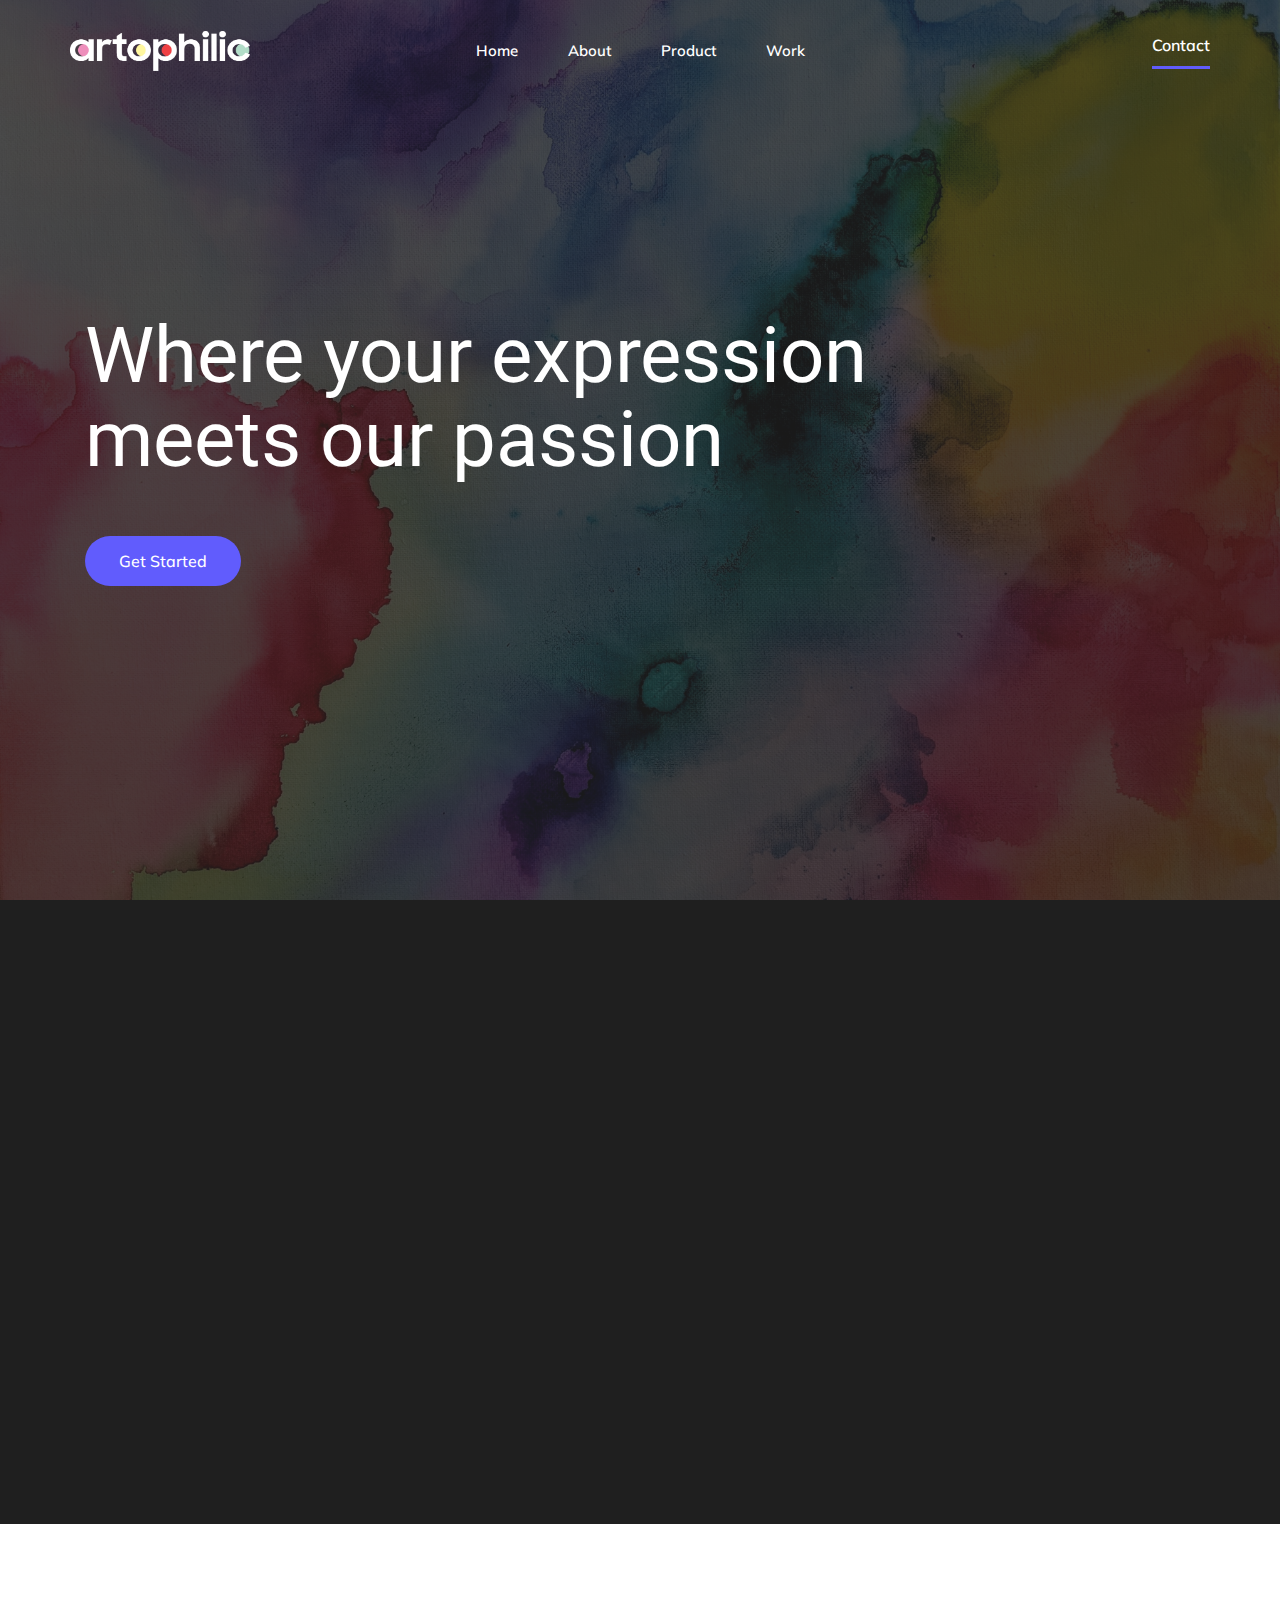
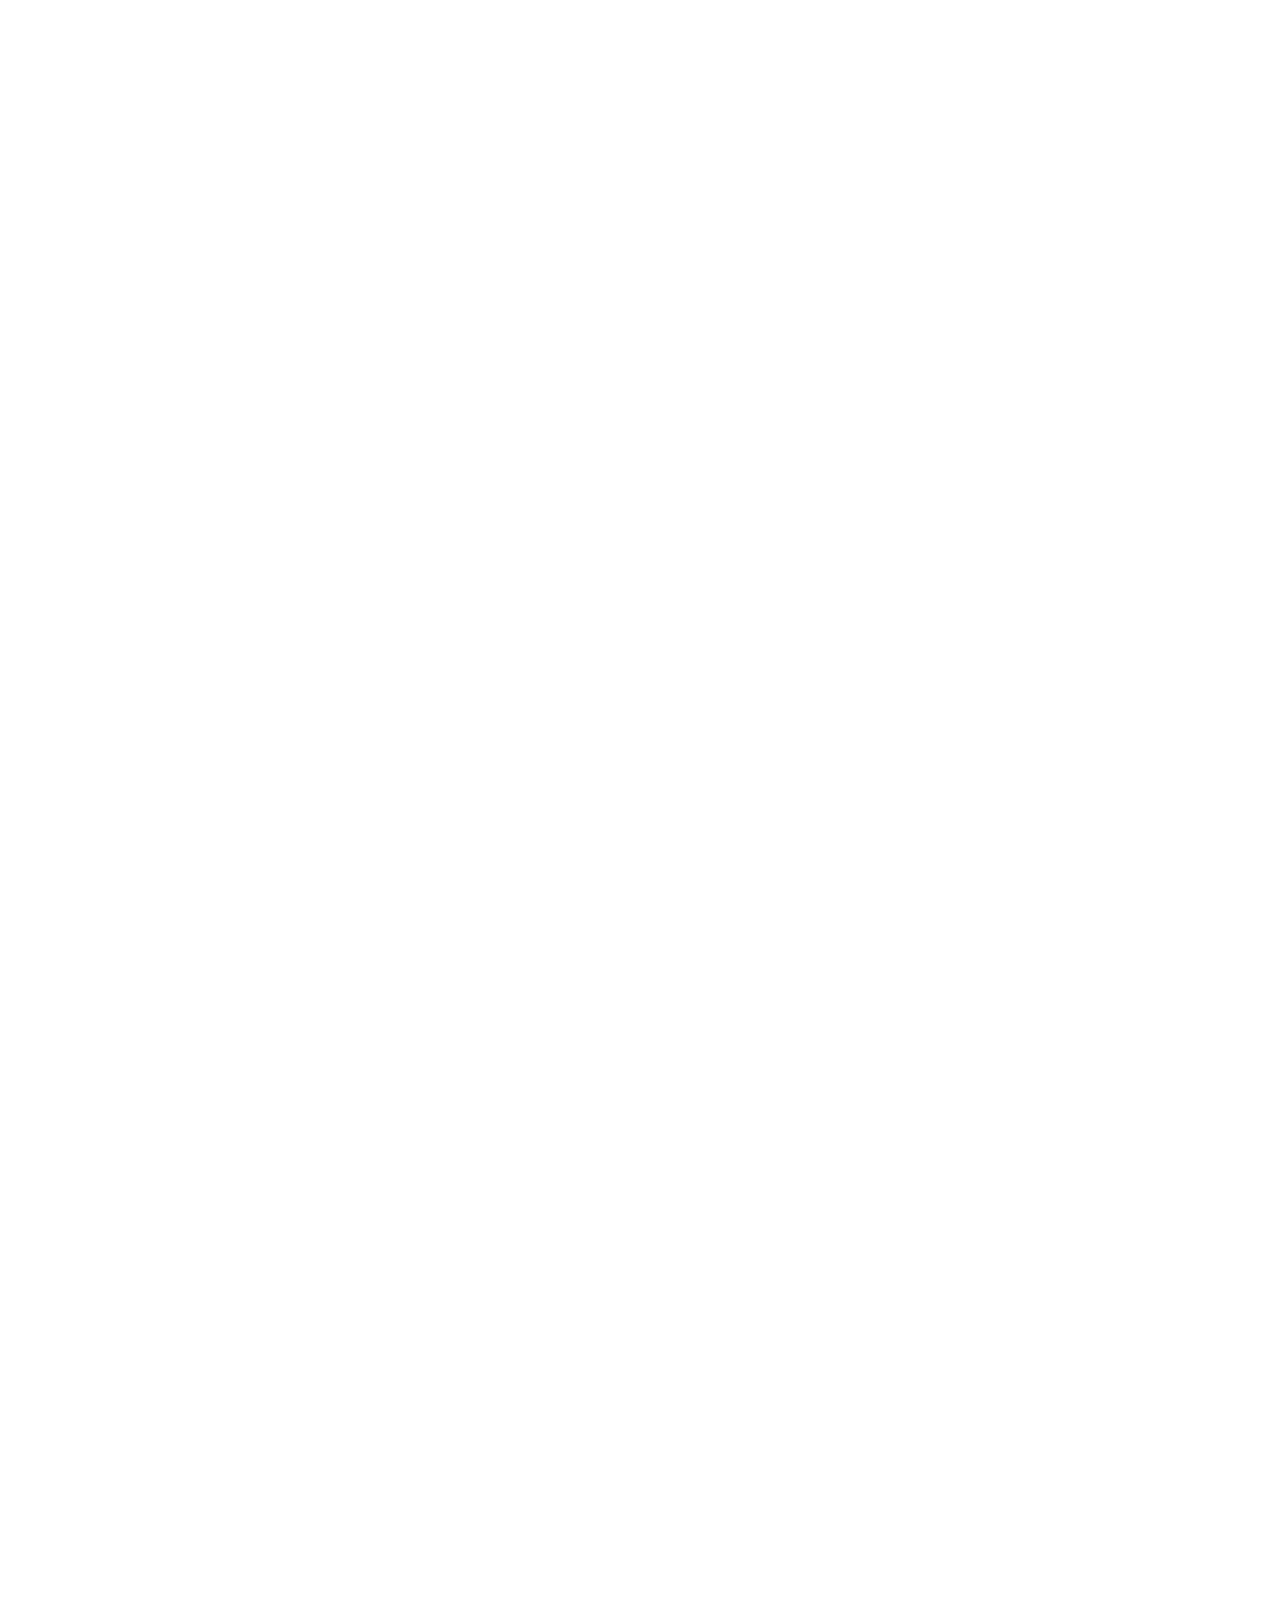
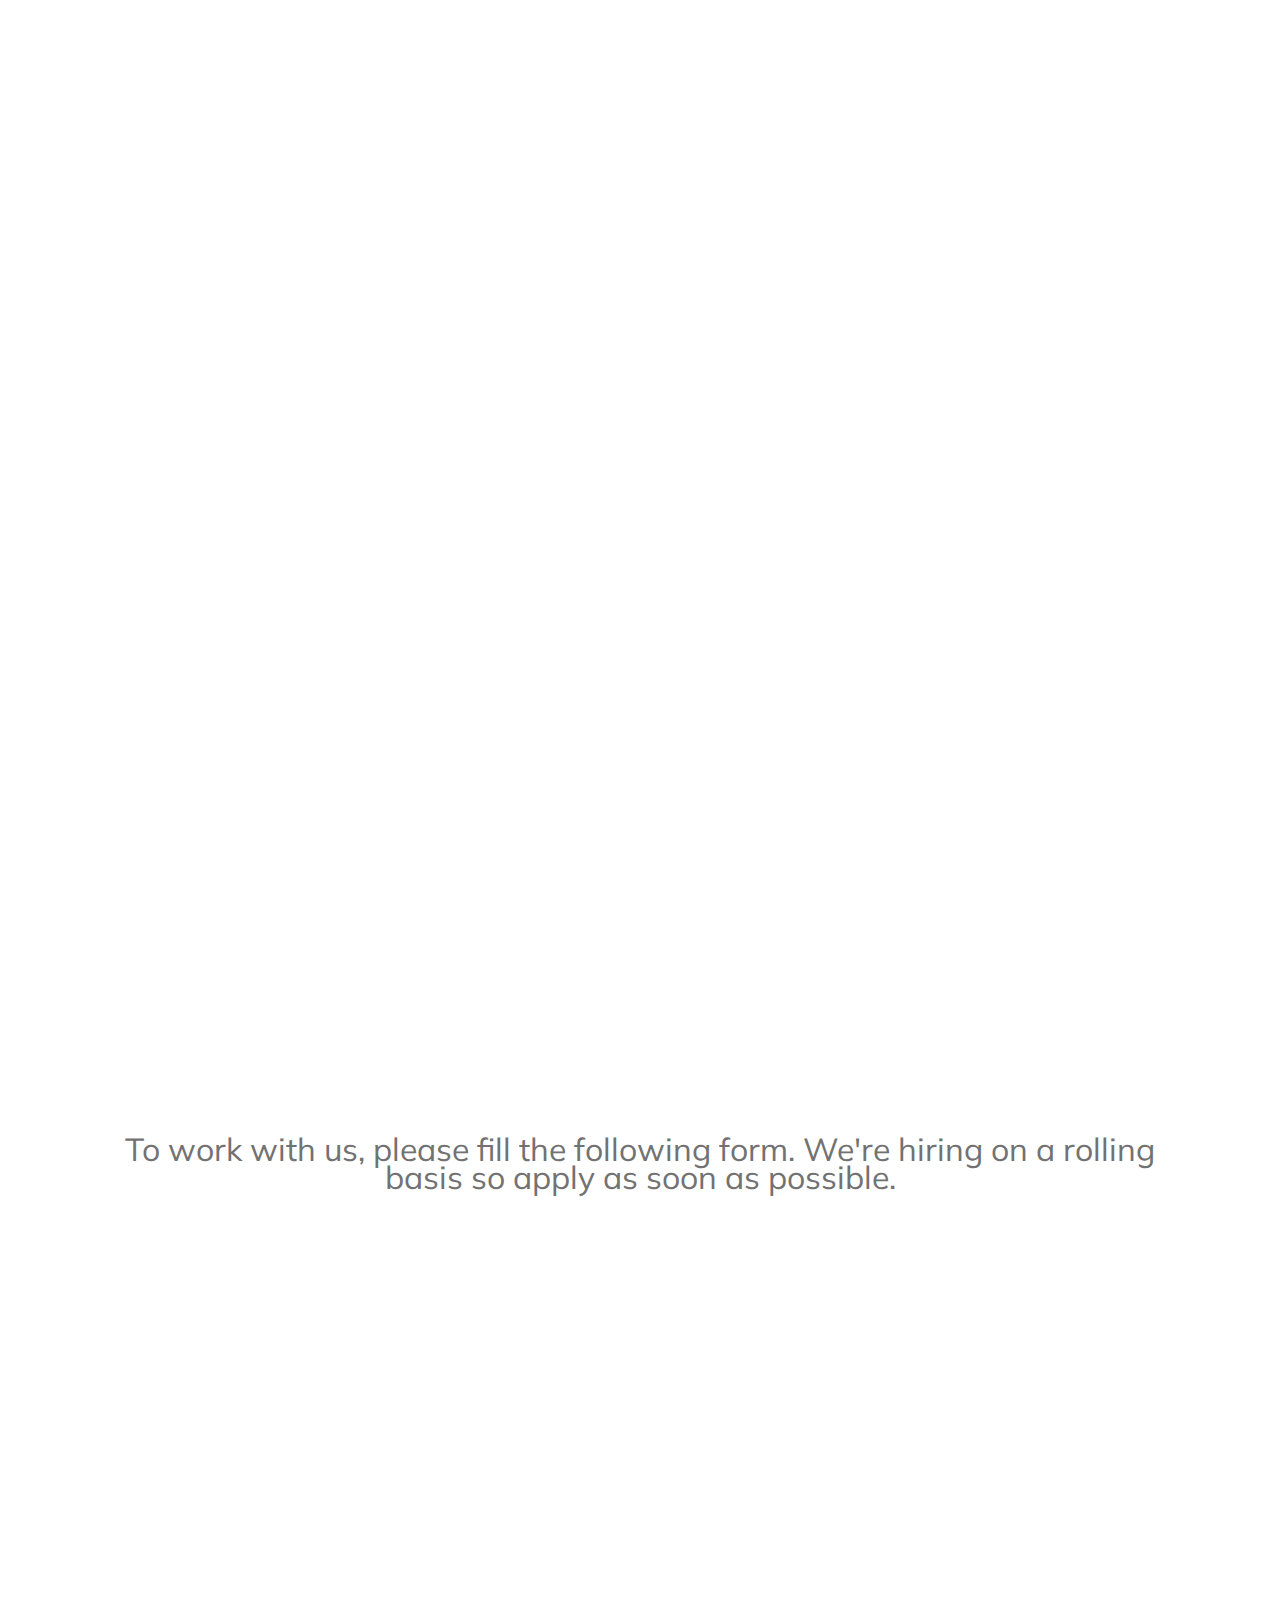
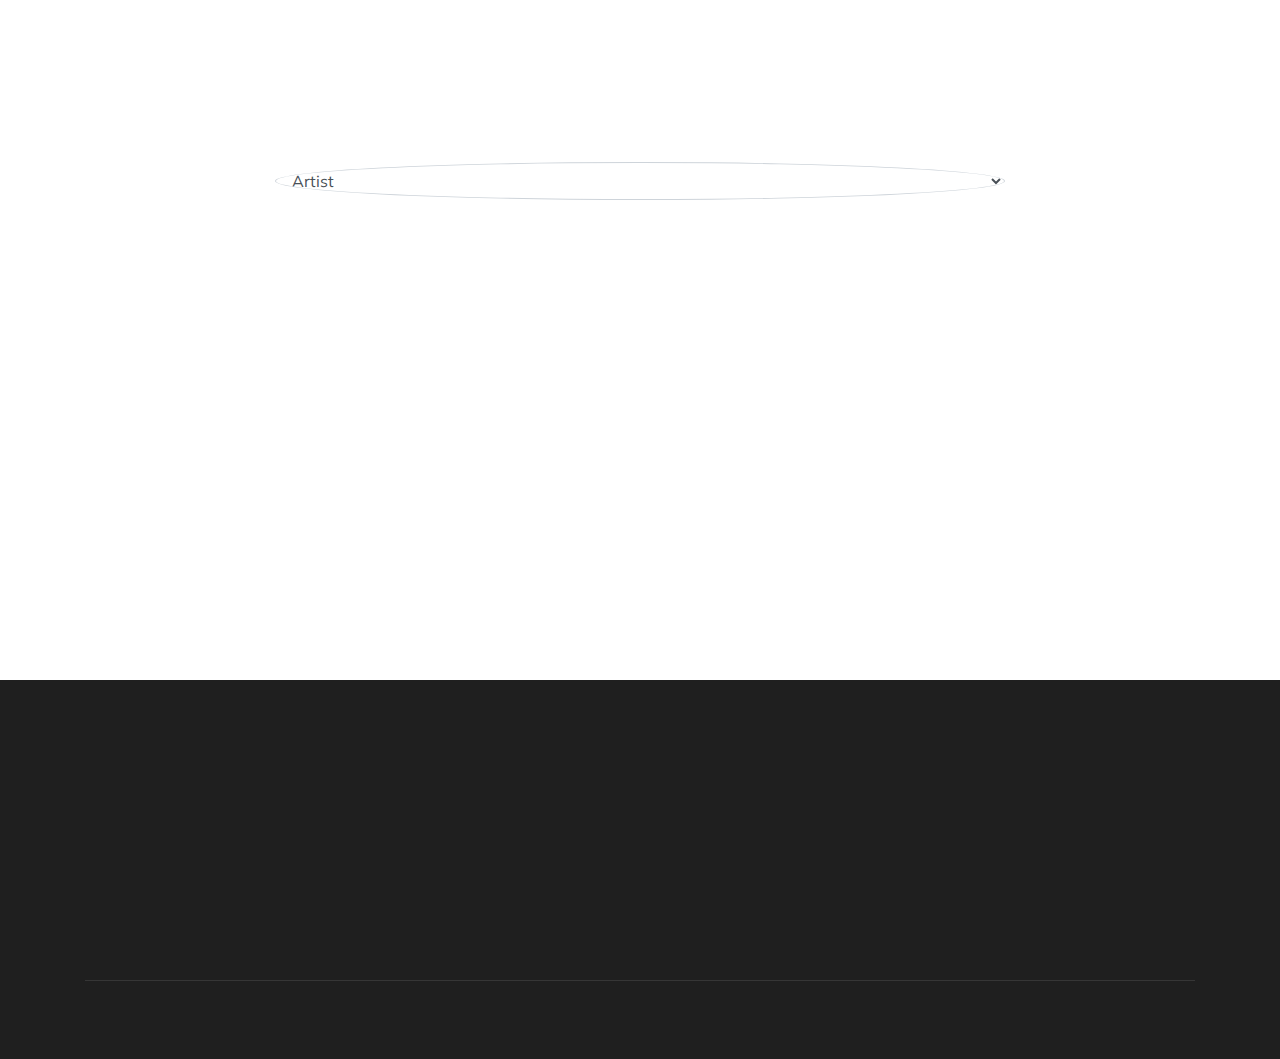
==== commit 458e3751: "Changes Done" ====
--- a/index.html
+++ b/index.html
@@ -10,6 +10,9 @@
 
     <!-- <link rel="manifest" href="site.webmanifest"> -->
     <!-- Place favicon.ico in the root directory -->
+
+    <link rel="icon" href="./img/icon/art-16x16.ico" sizes="16x16" >
+    <link rel="icon" href="./img/icon/art-32x32.ico" sizes="32x32" >
 
     <!-- CSS here -->
     <link rel="stylesheet" href="css/bootstrap.min.css">
@@ -52,6 +55,7 @@
                                         <li><a class="active" href="index.html">home</a></li>
                                         <li><a href="#about">About</a></li>
                                         <li><a href="#product">Product</a></li>
+                                        <li><a href="#work">Work</a></li>
                                     </ul>
                                 </nav>
                             </div>
@@ -79,8 +83,10 @@
                     <div class="col-lg-10 col-md-10">
                         <div class="slider_text">
                             <h3 class="wow fadeInLeft" data-wow-duration="1s" data-wow-delay=".1s">
-                                Building communities through artistic expression
+                                Where your expression meets our passion
                             </h3>
+                            <a class="boxed-btn3 wow fadeInLeft"  data-wow-duration="1s" data-wow-delay=".2s" href="#about">Get Started</a>
+
                         </div>
                     </div>
                 </div>
@@ -101,8 +107,8 @@
                             <p class="mid_text wow fadeInUp" data-wow-duration="1s" data-wow-delay=".5s">Creativity exists in different ways in different people. Identifying them and developing that talent is not just advantageous for the individual, but profitable for the nation itself. The Indian education system has failed
                                 time and again, in providing incentives or even encouragement for being creative. Most people who practice a form of art, as their profession don't do it because of the circumstances around them, but DESPITE them. India's
                                 marketplace for art is highly fragmented and there lies immense potential to consolidate the demand and supply. </p>
-                            <button class="boxed-btn3" type="submit">Know More</button>
-                        </div>
+                                <a class="boxed-btn3 wow fadeInLeft"  data-wow-duration="1s" data-wow-delay=".2s" href="about.html">Know More</a>
+                            </div>
                     </div>
                 </div>
             </div>
@@ -159,7 +165,7 @@
             <div class="row justify-content-center">
                 <div class="col-lg-6">
                     <div class="section_title text-center mb-90">
-                        <h3 class="wow fadeInUp" data-wow-duration="1s" data-wow-delay=".3s">Featured Works</h3>
+                        <h3 class="wow fadeInUp" data-wow-duration="1s" data-wow-delay=".3s">Our Solutions</h3>
                         <p class="wow fadeInUp" data-wow-duration="1s" data-wow-delay=".4s">Tour function information without cross action media value quickly maximize timely deliverables.</p>
                     </div>
                 </div>
@@ -172,9 +178,8 @@
                         </div>
                         <div class="portfolio_hover">
                             <div class="title">
-                                <span>App Design</span>
-                                <h3>D Mobile App</h3>
-                                <a class="boxed-btn3" href="portfolio_details.html">View</a>
+                                <span>Walls</span>
+                                <h5>Murals, Graffiti, Wall Art</h5>
                             </div>
                         </div>
                     </div>
@@ -186,9 +191,8 @@
                         </div>
                         <div class="portfolio_hover">
                             <div class="title">
-                                <span>App Design</span>
-                                <h3> Mobile App</h3>
-                                <a class="boxed-btn3" href="portfolio_details.html">View</a>
+                                <span>Canvases</span>
+                                <h5>Existing variety to choose from, and on-order canvases.</h5>
                             </div>
                         </div>
                     </div>
@@ -200,9 +204,8 @@
                         </div>
                         <div class="portfolio_hover">
                             <div class="title">
-                                <span>App Design</span>
-                                <h3> Mobile App</h3>
-                                <a class="boxed-btn3" href="portfolio_details.html">View</a>
+                                <span>Pick a design and choose what you want it on</span>
+                                <h5>Stickers, Bottles, Diaries, Phone Cases, Mugs, T-shirts, etc</h5>
                             </div>
                         </div>
                     </div>
@@ -214,9 +217,8 @@
                         </div>
                         <div class="portfolio_hover">
                             <div class="title">
-                                <span>App Design</span>
-                                <h3>Mobile App</h3>
-                                <a class="boxed-btn3" href="portfolio_details.html">View</a>
+                                <span>Gifting Needs</span>
+                                <h5>Specially curated for your individual needs.</h5>
                             </div>
                         </div>
                     </div>
@@ -228,10 +230,7 @@
                         </div>
                         <div class="portfolio_hover">
                             <div class="title">
-                                <span>App Design</span>
-                                <h3>Colorlib Mobile App</h3>
-                                <a class="boxed-btn3" href="portfolio_details.html">View</a>
-                            </div>
+                                <span>Launching more soon!</span>                            </div>
                         </div>
                     </div>
                 </div>
@@ -240,85 +239,46 @@
     </div>
     <!--/ portfolio_image_area  -->
 
-    <div class="how_we_work_area">
+    <!-- service_area  -->
+    <div id="work" class="service_area">
         <div class="container">
+            <div class="row justify-content-center">
+                <div class="col-lg-6">
+                    <div class="section_title text-center mb-70">
+                        <span class="wow fadeInUp" data-wow-duration="1s" data-wow-delay=".1s">How It Works</span>
+                    </div>
+                </div>
+            </div>
             <div class="row">
-                <div class="col-lg-5">
-                    <div class="work_info">
-                        <div class="section_title">
-                            <h3 class="wow fadeInLeft" data-wow-duration="1s" data-wow-delay=".3s">How we work</h3>
-                            <p class="mid_text wow fadeInLeft" data-wow-duration="1s" data-wow-delay=".4s">“Function information without cross action media value.</p>
-                            <p class="last_p wow fadeInRight" data-wow-duration="1s" data-wow-delay=".5s">Efficiently unleash cross-media tour function information without cross action media value. Quickly maximize timely deliverables for real-time schemas.</p>
-                        </div>
-                        <div class="video_watch d-flex align-items-center">
-                            <div class="play_btn wow fadeInUp" data-wow-duration="1s" data-wow-delay=".6s">
-                                <a href="https://www.youtube.com/watch?v=D7tF-cY2M9o" class="video_icon popup-video"> <i class="fa fa-play"></i> </a>
-                            </div>
-                            <span class="wow fadeInLeft" data-wow-duration="1s" data-wow-delay=".7s"> Watch Video</span>
-                        </div>
-                    </div>
-                </div>
-            </div>
-        </div>
-    </div>
-
-    <!-- testimonial_area  -->
-    <div class="testimonial_area ">
-        <div class="container">
-            <div class="row">
-                <div class="col-xl-12">
-                    <div class="testmonial_active owl-carousel">
-                        <div class="single_carousel">
-                            <div class="single_testmonial text-center">
-                                <div class="quote">
-                                    <img src="img/testmonial/quote.svg" alt="">
-                                </div>
-                                <p>Donec imperdiet congue orci consequat mattis. Donec rutrum porttitor <br> sollicitudin. Pellentesque id dolor tempor sapien feugiat ultrices nec sed neque. <br> Fusce ac mattis nulla. Morbi eget ornare dui. </p>
-                                <div class="testmonial_author">
-                                    <div class="thumb">
-                                        <img src="img/testmonial/thumb.png" alt="">
-                                    </div>
-                                    <h3>Robert Thomson</h3>
-                                    <span>Business Owner</span>
-                                </div>
-                            </div>
-                        </div>
-                        <div class="single_carousel">
-                            <div class="single_testmonial text-center">
-                                <div class="quote">
-                                    <img src="img/testmonial/quote.svg" alt="">
-                                </div>
-                                <p>Donec imperdiet congue orci consequat mattis. Donec rutrum porttitor <br> sollicitudin. Pellentesque id dolor tempor sapien feugiat ultrices nec sed neque. <br> Fusce ac mattis nulla. Morbi eget ornare dui. </p>
-                                <div class="testmonial_author">
-                                    <div class="thumb">
-                                        <img src="img/testmonial/thumb.png" alt="">
-                                    </div>
-                                    <h3>Robert Thomson</h3>
-                                    <span>Business Owner</span>
-                                </div>
-                            </div>
-                        </div>
-                        <div class="single_carousel">
-                            <div class="single_testmonial text-center">
-                                <div class="quote">
-                                    <img src="img/testmonial/quote.svg" alt="">
-                                </div>
-                                <p>Donec imperdiet congue orci consequat mattis. Donec rutrum porttitor <br> sollicitudin. Pellentesque id dolor tempor sapien feugiat ultrices nec sed neque. <br> Fusce ac mattis nulla. Morbi eget ornare dui. </p>
-                                <div class="testmonial_author">
-                                    <div class="thumb">
-                                        <img src="img/testmonial/thumb.png" alt="">
-                                    </div>
-                                    <h3>Robert Thomson</h3>
-                                    <span>Business Owner</span>
-                                </div>
-                            </div>
-                        </div>
-                    </div>
-                </div>
-            </div>
-        </div>
-    </div>
-    <!-- /testimonial_area  -->
+                <div class="col-xl-4 col-md-4">
+                    <div class="single_service text-center wow fadeInLeft" data-wow-duration="1.2s" data-wow-delay=".4s">
+                        <img style="max-width: 280px;" src="./img/work/buy.JPG" alt="">
+                        <h3>ARTOPHILIC FOR BUYERS</h3>
+                    </div>
+                </div>
+                <div class="col-xl-4 col-md-4">
+                    <div class="single_service text-center wow fadeInUp" data-wow-duration="1s" data-wow-delay=".3s">
+                        <img style="max-width: 280px;" src="./img/work/art.JPG" alt="">
+                        <h3>ARTOPHILIC FOR ARTISTS</h3>
+                        <br>
+                    </div>
+                </div>
+                <div class="col-xl-4 col-md-4">
+                    <div class="single_service text-center wow fadeInRight" data-wow-duration="1.2s" data-wow-delay=".4s">
+                        <img style="max-width: 280px;" src="./img/work/comp.JPG" alt="">
+                        <h3>ARTOPHILIC FOR COMPANIES</h3>
+                    </div>
+                </div>
+                <div class="col-12">
+                    <br> <br>
+                    <p style="font-size: 2rem; text-align: center;">To work with us, please fill the following form. We're hiring on a rolling basis so apply as soon as possible.</p>
+                    <center><a class="boxed-btn3 wow fadeInRight"  style="text-align: center;" data-wow-duration="1s" data-wow-delay=".2s" href="https://bit.ly/2PjV7SO">Know More</a>
+                    </center>
+                </div>
+            </div>
+        </div>
+    </div>
+    <!--/ service_area  -->
 
     <div data-scroll-index="0" class="get_in_tauch_area">
         <div class="container">
@@ -345,9 +305,17 @@
                                     </div>
                                 </div>
                                 <div class="col-md-12">
-                                    <div class="single_input wow fadeInUp" data-wow-duration="1s" data-wow-delay=".4s">
-                                        <input type="text" placeholder="Are you a Artist/Buyer/Company?">
-                                    </div>
+                                    <div class="form-group">
+                                        <div class="single_input fadeInUp" data-wow-duration="1s" data-wow-delay=".4s"> 
+                                            <select style="border-radius: 50%;" class="form-control">
+                                                <option value="artist">Artist</option>
+                                                <option value="buyer">Buyer</option>
+                                                <option value="company">Company</option>
+                                              </select>
+                                        </div>
+                                    </div>
+                                    
+                                    
                                 </div>
                                 <div class="col-md-12">
                                     <div class="single_input wow fadeInUp" data-wow-duration="1s" data-wow-delay=".5s">
@@ -388,9 +356,10 @@
                     <div class="col-xl-7 col-lg-7 col-md-9">
                         <div class="menu_links">
                             <ul>
-                                <li><a class="wow fadeInDown" data-wow-duration="1s" data-wow-delay=".2s" href="#">About</a class="wow fadeInUp" data-wow-duration="1s" data-wow-delay=".3s"></li>
-                                <li><a class="wow fadeInDown" data-wow-duration="1s" data-wow-delay=".4s" href="#">Services</a></li>
-                                <li><a class="wow fadeInDown" data-wow-duration="1s" data-wow-delay="1.1s" href="#">Contact</a></li>
+                                <li><a class="wow fadeInDown" data-wow-duration="1s" data-wow-delay=".2s" href="#about">About</a class="wow fadeInUp" data-wow-duration="1s" data-wow-delay=".3s"></li>
+                                <li><a class="wow fadeInDown" data-wow-duration="1s" data-wow-delay=".4s" href="#product">Product</a></li>
+                                <li><a class="wow fadeInDown" data-wow-duration="1s" data-wow-delay=".4s" href="#work">Work</a></li>
+                                <li><a class="wow fadeInDown" data-wow-duration="1s" data-wow-delay="1.1s" href="#conact">Contact</a></li>
                             </ul>
                         </div>
                     </div>
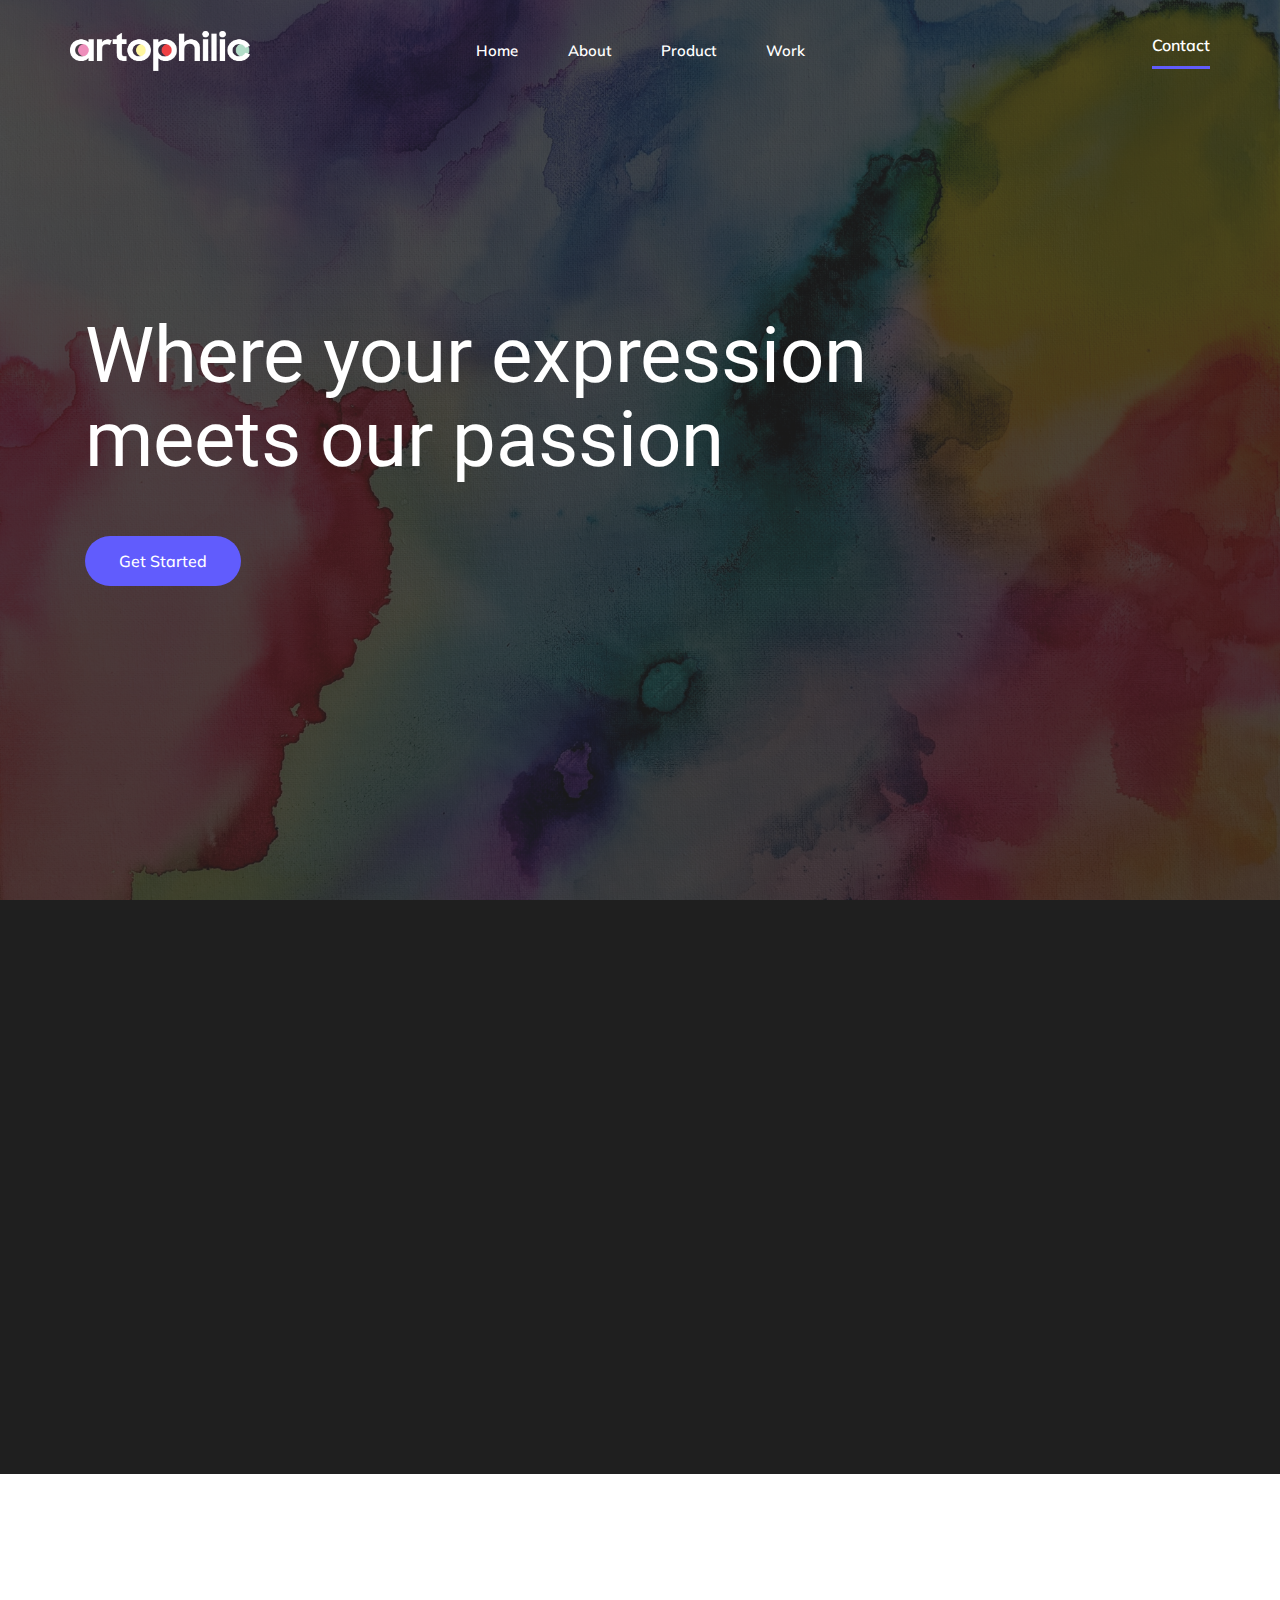
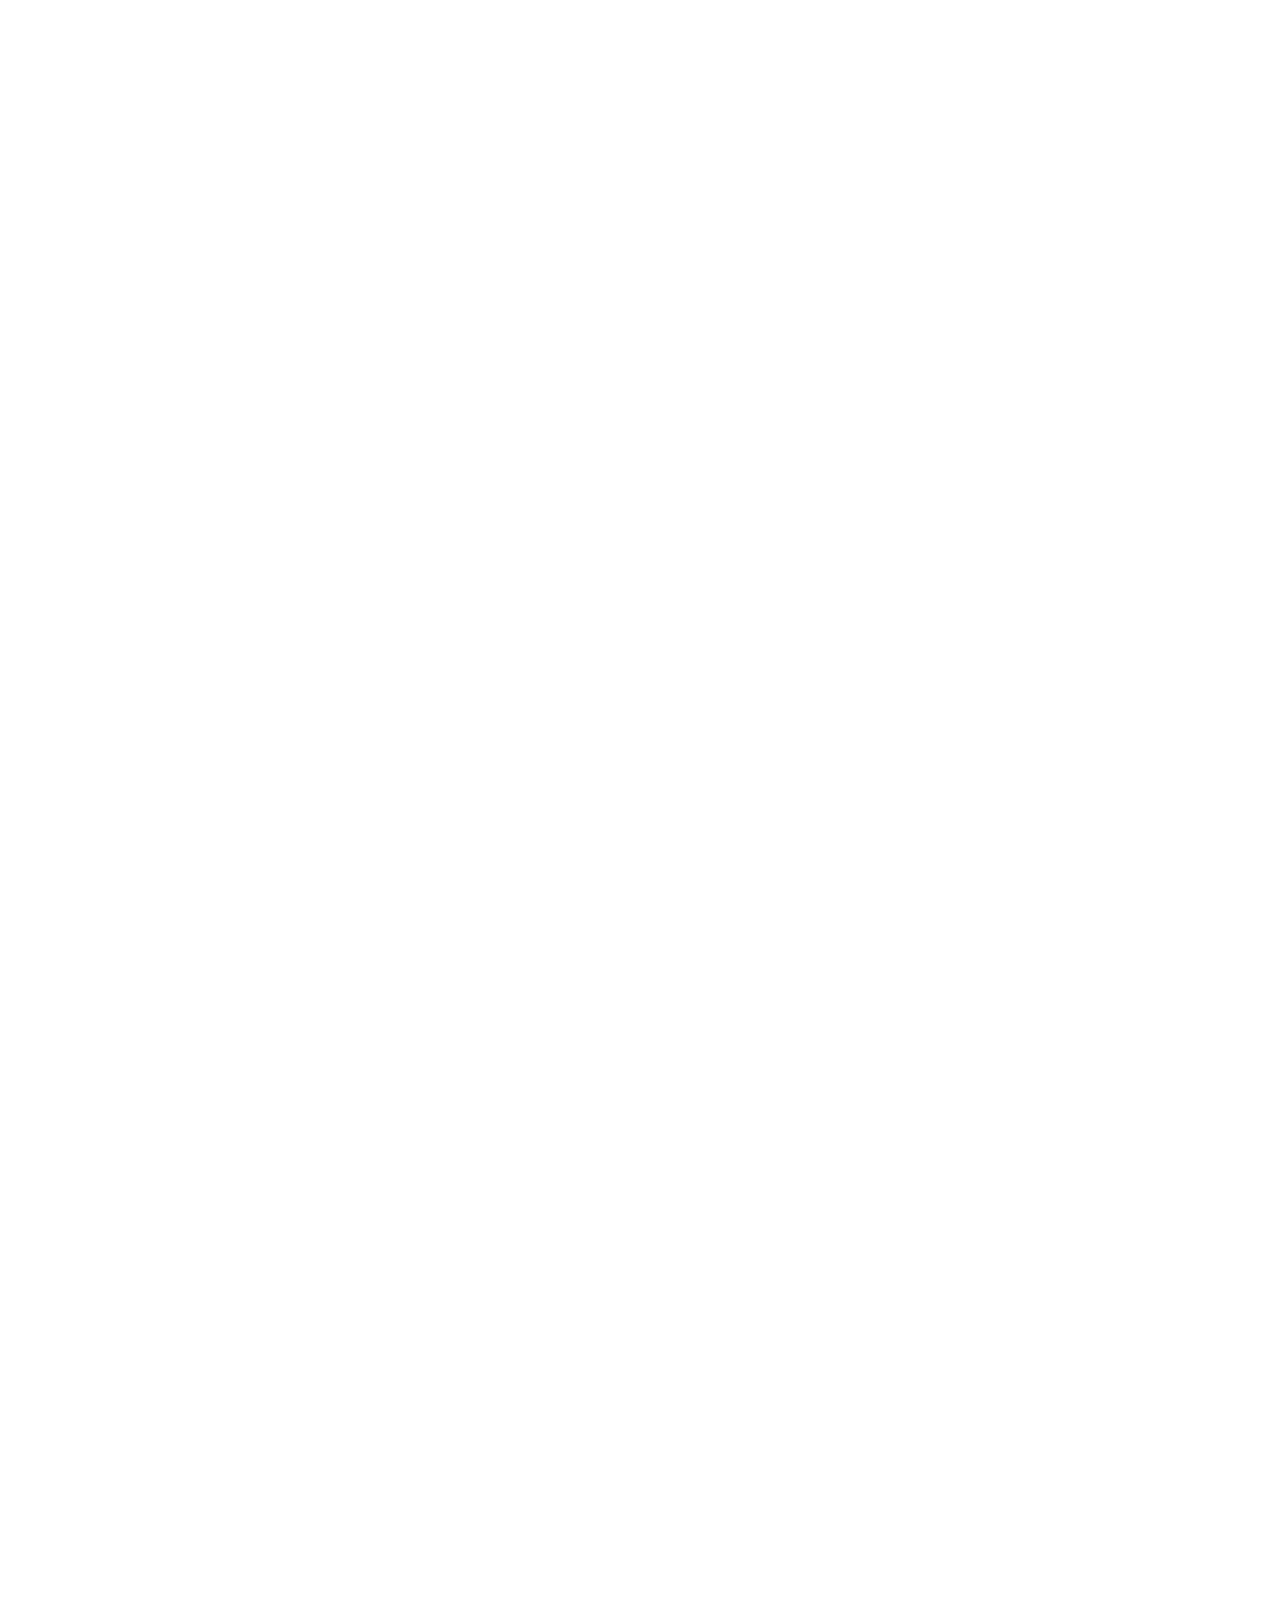
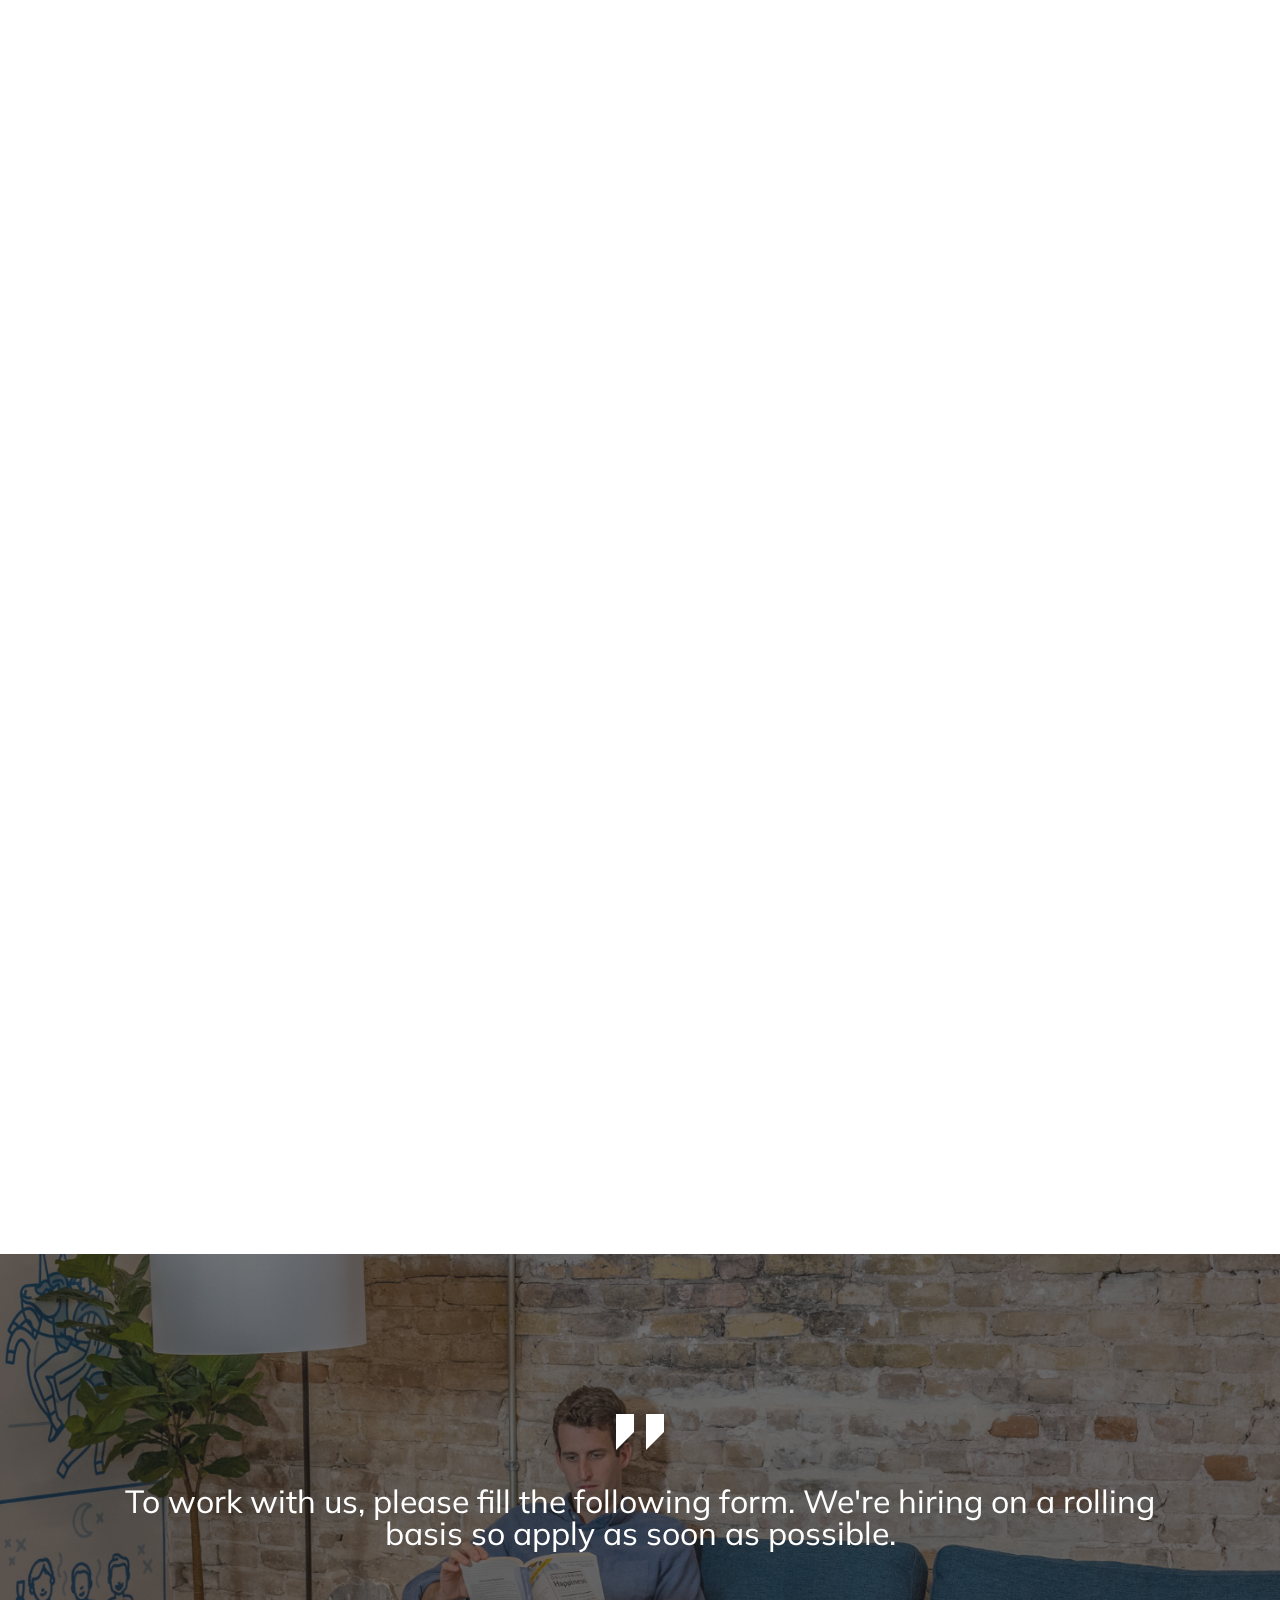
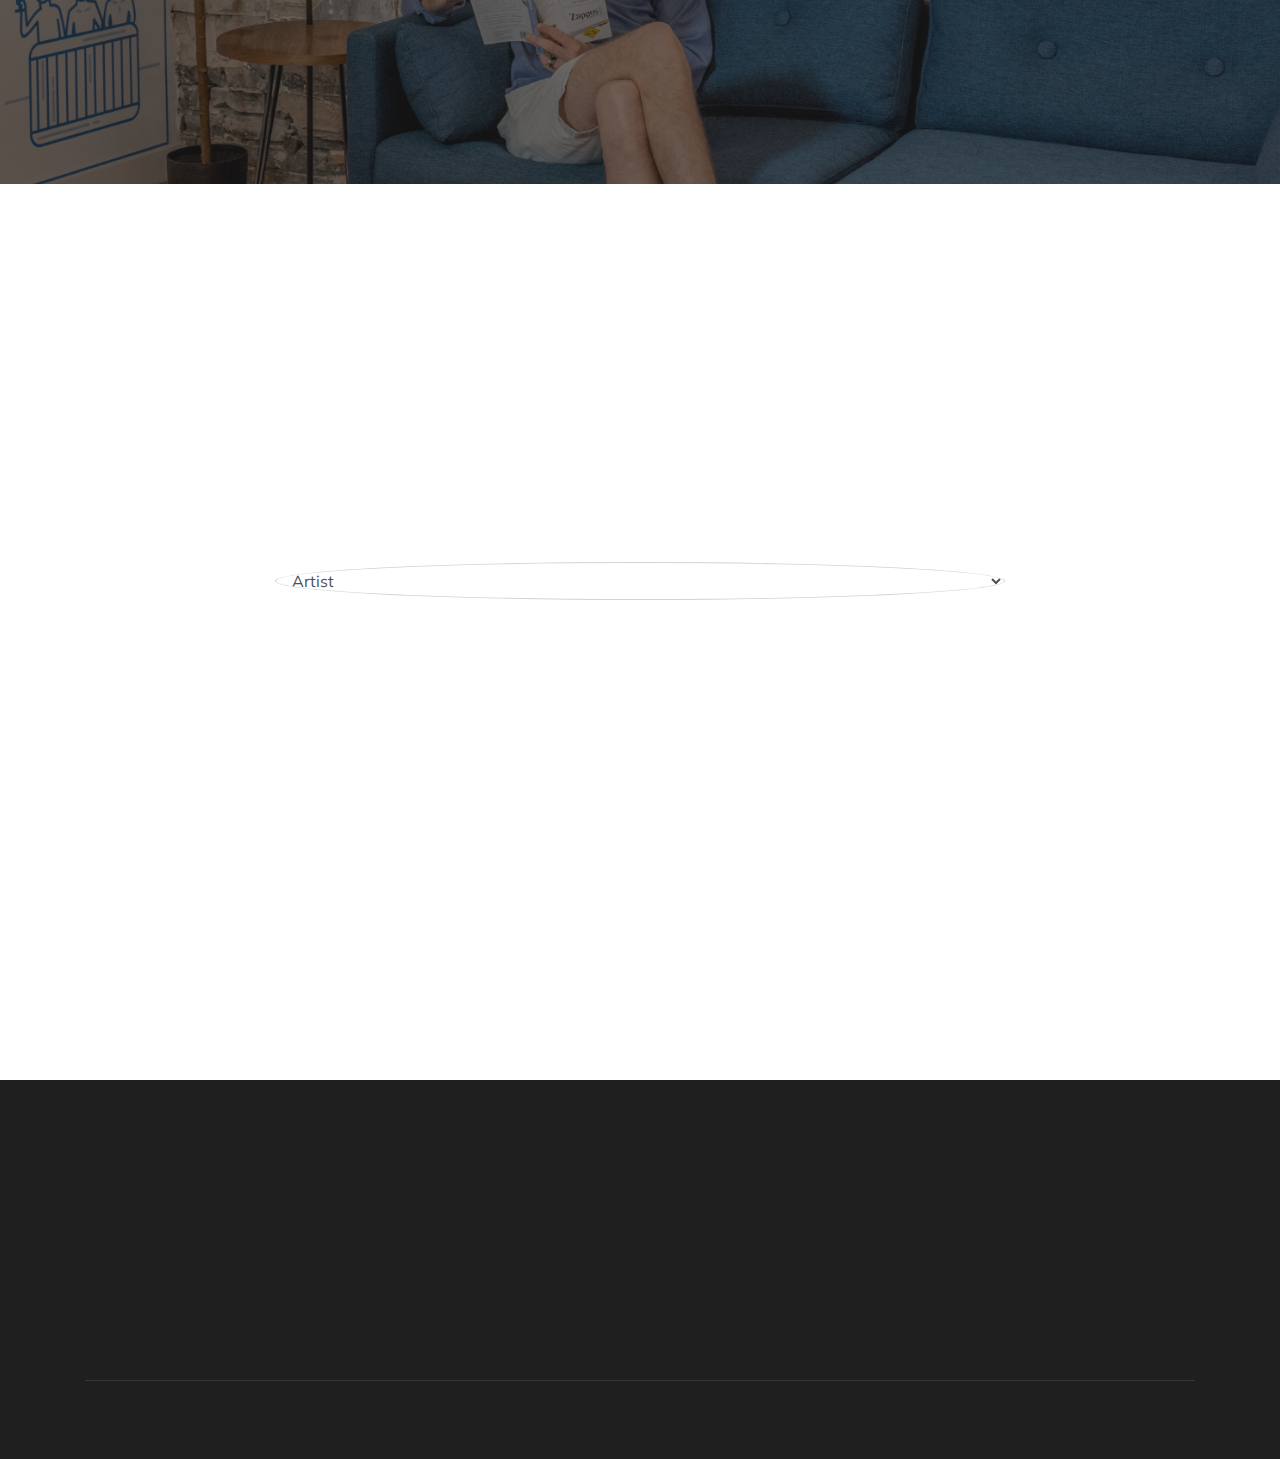
==== commit b21345fe: "Third" ====
--- a/index.html
+++ b/index.html
@@ -53,7 +53,7 @@
                                 <nav>
                                     <ul id="navigation">
                                         <li><a class="active" href="index.html">home</a></li>
-                                        <li><a href="#about">About</a></li>
+                                        <li><a href="about.html">About</a></li>
                                         <li><a href="#product">Product</a></li>
                                         <li><a href="#work">Work</a></li>
                                     </ul>
@@ -107,13 +107,16 @@
                             <p class="mid_text wow fadeInUp" data-wow-duration="1s" data-wow-delay=".5s">Creativity exists in different ways in different people. Identifying them and developing that talent is not just advantageous for the individual, but profitable for the nation itself. The Indian education system has failed
                                 time and again, in providing incentives or even encouragement for being creative. Most people who practice a form of art, as their profession don't do it because of the circumstances around them, but DESPITE them. India's
                                 marketplace for art is highly fragmented and there lies immense potential to consolidate the demand and supply. </p>
-                                <a class="boxed-btn3 wow fadeInLeft"  data-wow-duration="1s" data-wow-delay=".2s" href="about.html">Know More</a>
-                            </div>
-                    </div>
-                </div>
-            </div>
-        </div>
-    </div>
+                            </div>
+                    </div>
+                </div>
+            </div>
+        </div>
+    </div>
+
+    <br>
+     <center><a href="about.html" class="boxed-btn3 wow fadeInUp" data-wow-duration="1s" data-wow-delay=".7s">About Us</a>
+     </center>
 
     <!-- service_area  -->
     <div id="product" class="service_area">
@@ -252,33 +255,52 @@
             <div class="row">
                 <div class="col-xl-4 col-md-4">
                     <div class="single_service text-center wow fadeInLeft" data-wow-duration="1.2s" data-wow-delay=".4s">
-                        <img style="max-width: 280px;" src="./img/work/buy.JPG" alt="">
+                        <img style="max-width: 280px; height: 200px;" src="./img/work/buy.JPG" alt="">
                         <h3>ARTOPHILIC FOR BUYERS</h3>
                     </div>
                 </div>
                 <div class="col-xl-4 col-md-4">
                     <div class="single_service text-center wow fadeInUp" data-wow-duration="1s" data-wow-delay=".3s">
-                        <img style="max-width: 280px;" src="./img/work/art.JPG" alt="">
+                        <img style="max-width: 280px; height: 200px !important;" src="./img/work/art.JPG" alt="">
                         <h3>ARTOPHILIC FOR ARTISTS</h3>
-                        <br>
                     </div>
                 </div>
                 <div class="col-xl-4 col-md-4">
                     <div class="single_service text-center wow fadeInRight" data-wow-duration="1.2s" data-wow-delay=".4s">
-                        <img style="max-width: 280px;" src="./img/work/comp.JPG" alt="">
+                        <img style="max-width: 280px; height: 200px !important;" src="./img/work/comp.JPG" alt="">
                         <h3>ARTOPHILIC FOR COMPANIES</h3>
                     </div>
                 </div>
-                <div class="col-12">
-                    <br> <br>
-                    <p style="font-size: 2rem; text-align: center;">To work with us, please fill the following form. We're hiring on a rolling basis so apply as soon as possible.</p>
-                    <center><a class="boxed-btn3 wow fadeInRight"  style="text-align: center;" data-wow-duration="1s" data-wow-delay=".2s" href="https://bit.ly/2PjV7SO">Know More</a>
-                    </center>
-                </div>
+                
             </div>
         </div>
     </div>
     <!--/ service_area  -->
+
+    <!-- testimonial_area  -->
+    <div class="testimonial_area ">
+        <div class="container">
+            <div class="row">
+                <div class="col-xl-12">
+                    <div class="testmonial_active owl-carousel">
+                        <div class="single_carousel">
+                                <div class="single_testmonial text-center">
+                                        <div class="quote">
+                                            <img src="img/testmonial/quote.svg" alt="">
+                                        </div>
+                                        <p style="font-size: 2rem; text-align: center;">To work with us, please fill the following form. We're hiring on a rolling basis so apply as soon as possible.</p>
+                                        <center><a class="boxed-btn3 wow fadeInRight"  style="text-align: center;" data-wow-duration="1s" data-wow-delay=".2s" href="https://bit.ly/2PjV7SO">Know More</a>
+                                        </center>
+                            
+                                    </div>
+                        </div>
+                       
+                    </div>
+                </div>
+            </div>
+        </div>
+    </div>
+    <!-- /testimonial_area  -->
 
     <div data-scroll-index="0" class="get_in_tauch_area">
         <div class="container">
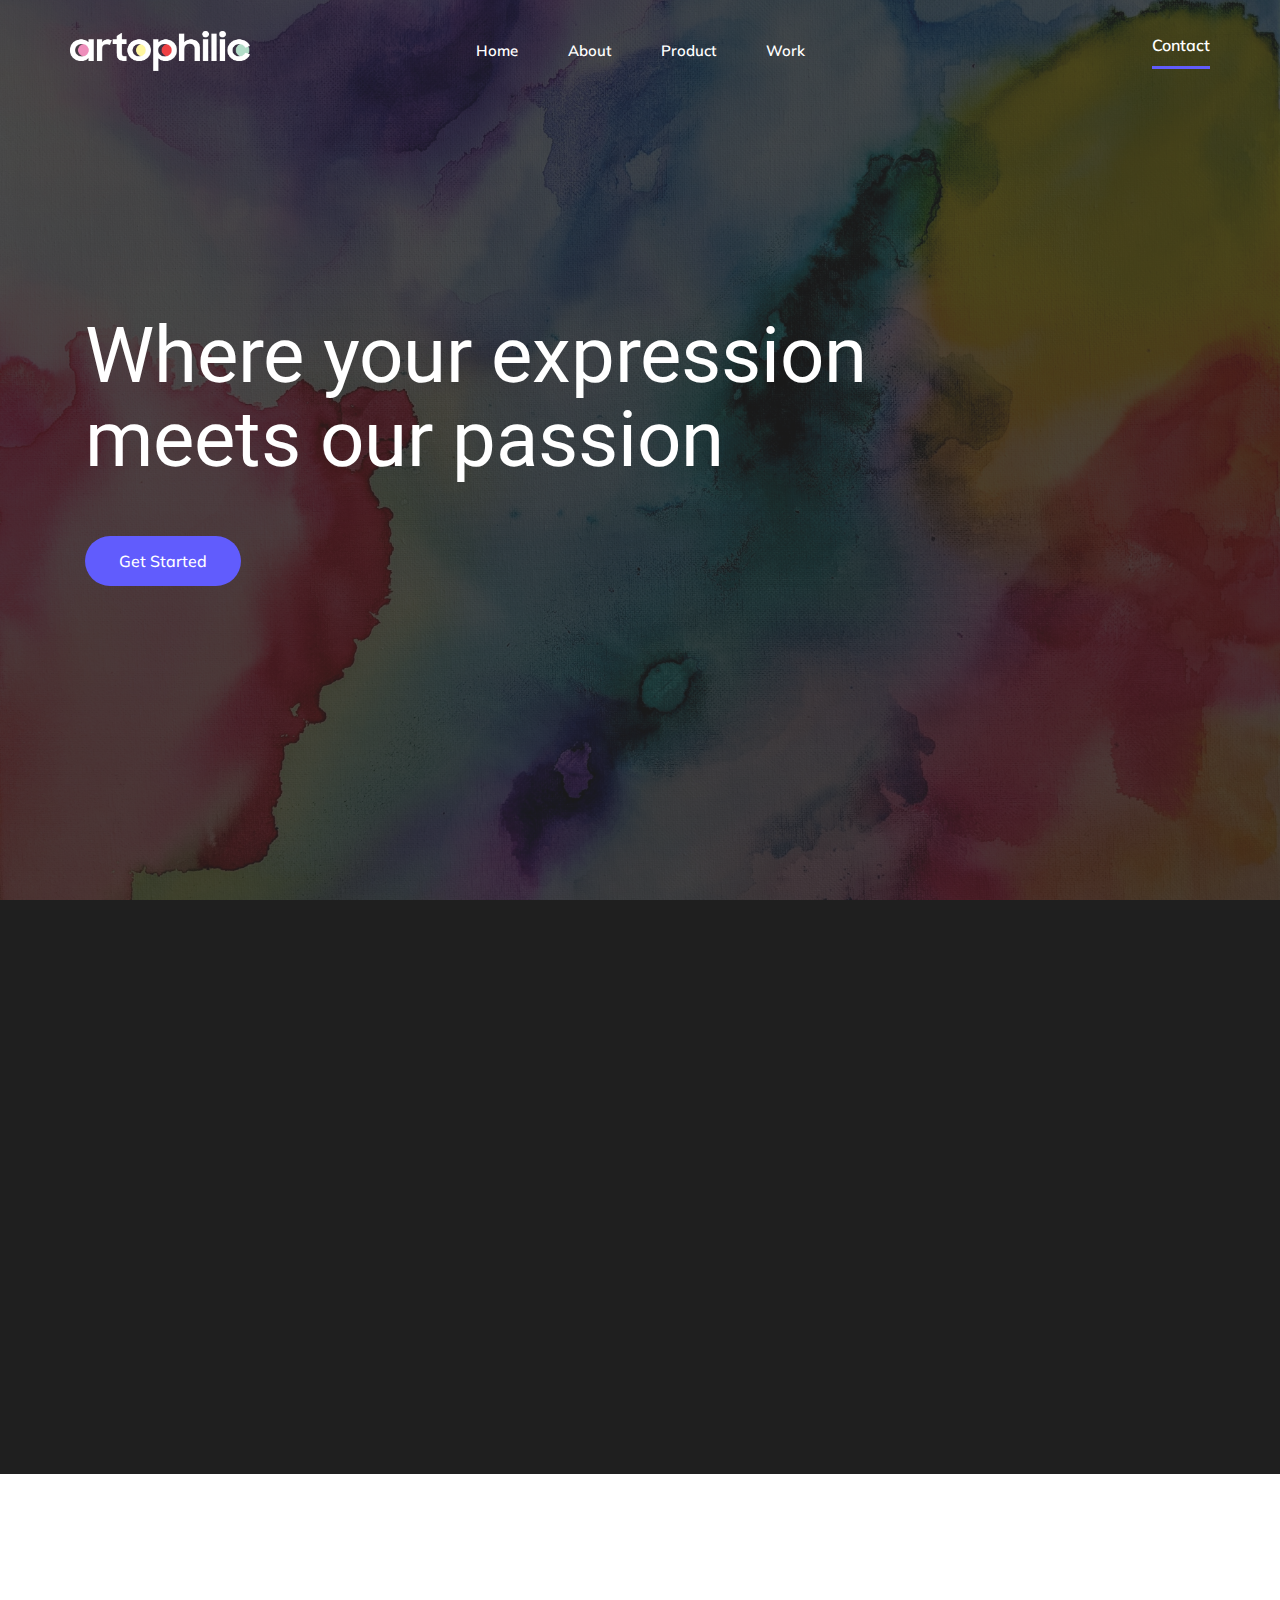
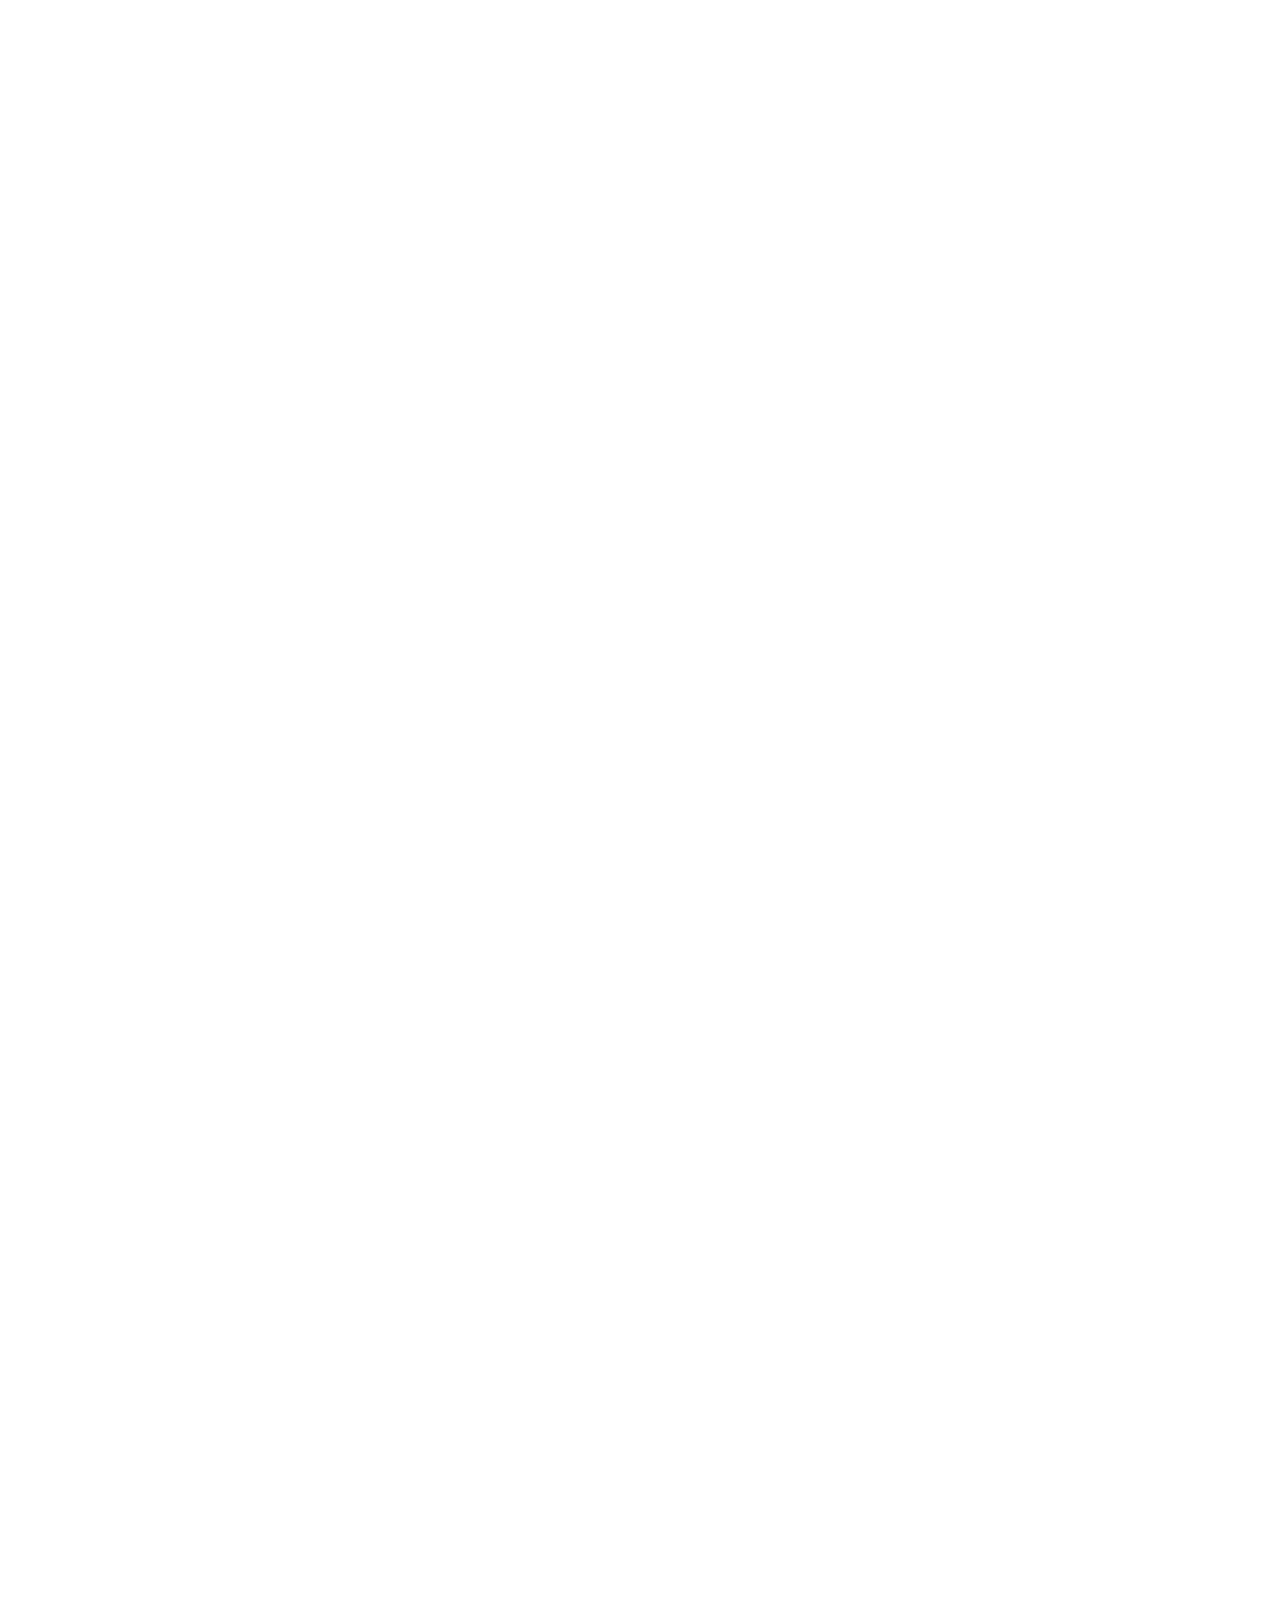
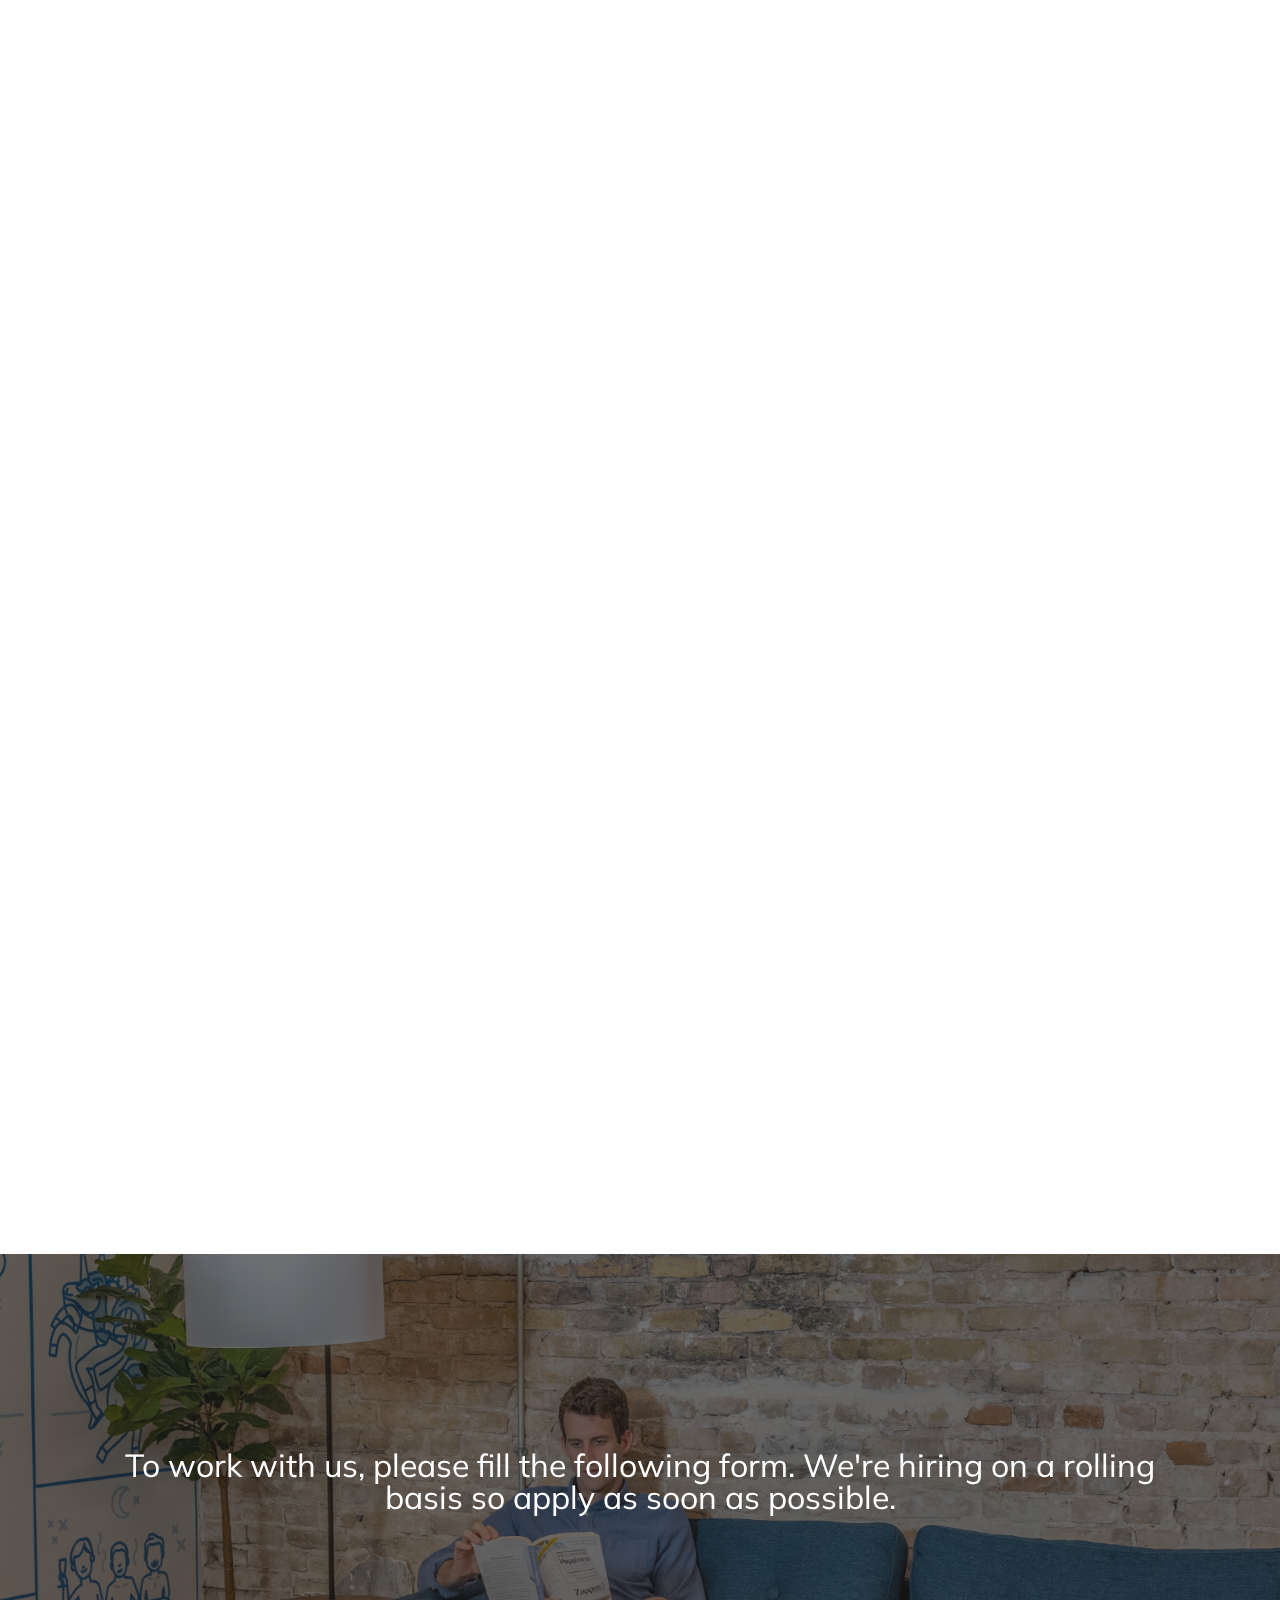
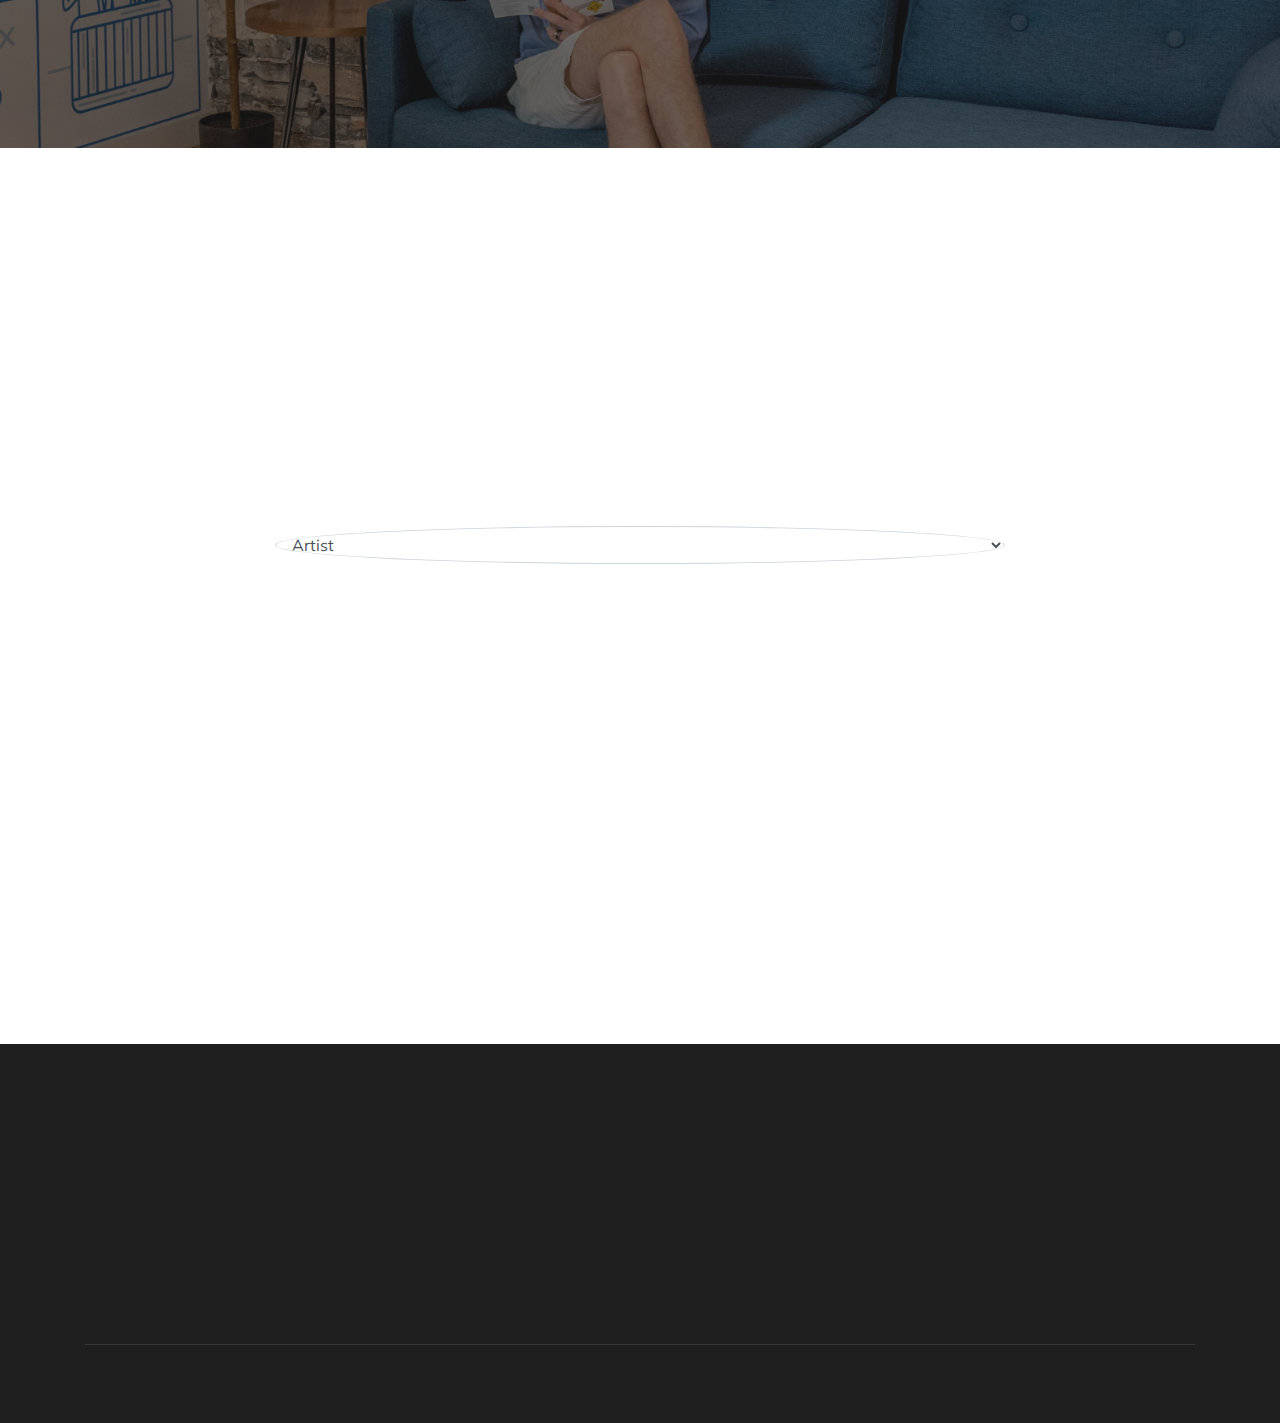
==== commit c2040974: "Contact added" ====
--- a/index.html
+++ b/index.html
@@ -285,11 +285,9 @@
                     <div class="testmonial_active owl-carousel">
                         <div class="single_carousel">
                                 <div class="single_testmonial text-center">
-                                        <div class="quote">
-                                            <img src="img/testmonial/quote.svg" alt="">
-                                        </div>
+                                        
                                         <p style="font-size: 2rem; text-align: center;">To work with us, please fill the following form. We're hiring on a rolling basis so apply as soon as possible.</p>
-                                        <center><a class="boxed-btn3 wow fadeInRight"  style="text-align: center;" data-wow-duration="1s" data-wow-delay=".2s" href="https://bit.ly/2PjV7SO">Know More</a>
+                                        <center><a class="boxed-btn3 wow fadeInRight"  style="text-align: center;" data-wow-duration="1s" data-wow-delay=".2s" href="https://bit.ly/2PjV7SO">Apply Here</a>
                                         </center>
                             
                                     </div>
@@ -389,16 +387,19 @@
                         <div class="socail_links">
                             <ul>
                                 <li>
-                                    <a class="wow fadeInUp" data-wow-duration="1s" data-wow-delay=".3s" href="#"> <i class="fa fa-facebook"></i> </a>
+                                    <a class="wow fadeInUp" data-wow-duration="1s" data-wow-delay=".3s" href="https://www.facebook.com/Artophilic-119910556065358/"> <i class="fa fa-facebook"></i> </a>
                                 </li>
                                 <li>
-                                    <a class="wow fadeInUp" data-wow-duration="1s" data-wow-delay=".4s" href="#"> <i class="fa fa-twitter"></i> </a>
+                                    <a class="wow fadeInUp" data-wow-duration="1s" data-wow-delay=".4s" href="#"> <i class="fa fa-linkedin"></i> </a>
                                 </li>
                                 <li>
-                                    <a class="wow fadeInUp" data-wow-duration="1s" data-wow-delay=".5s" href="#"> <i class="fa fa-instagram"></i> </a>
+                                    <a class="wow fadeInUp" data-wow-duration="1s" data-wow-delay=".5s" href="https://www.instagram.com/arto_philic/"> <i class="fa fa-instagram"></i> </a>
                                 </li>
                                 <li>
-                                    <a class="wow fadeInUp" data-wow-duration="1s" data-wow-delay=".6s" href="#"> <i class="fa fa-google-plus"></i> </a>
+                                    <a class="wow fadeInUp" data-wow-duration="1s" data-wow-delay=".6s" href="mailto:artophilic01@gmail.com"> <i class="fa fa-envelope-o"></i> </a>
+                                </li>
+                                <li>
+                                    <a class="wow fadeInUp" data-wow-duration="1s" data-wow-delay=".6s" href="tel:+917518266172"> <i class="fa fa-phone"></i> </a>
                                 </li>
                             </ul>
                         </div>
